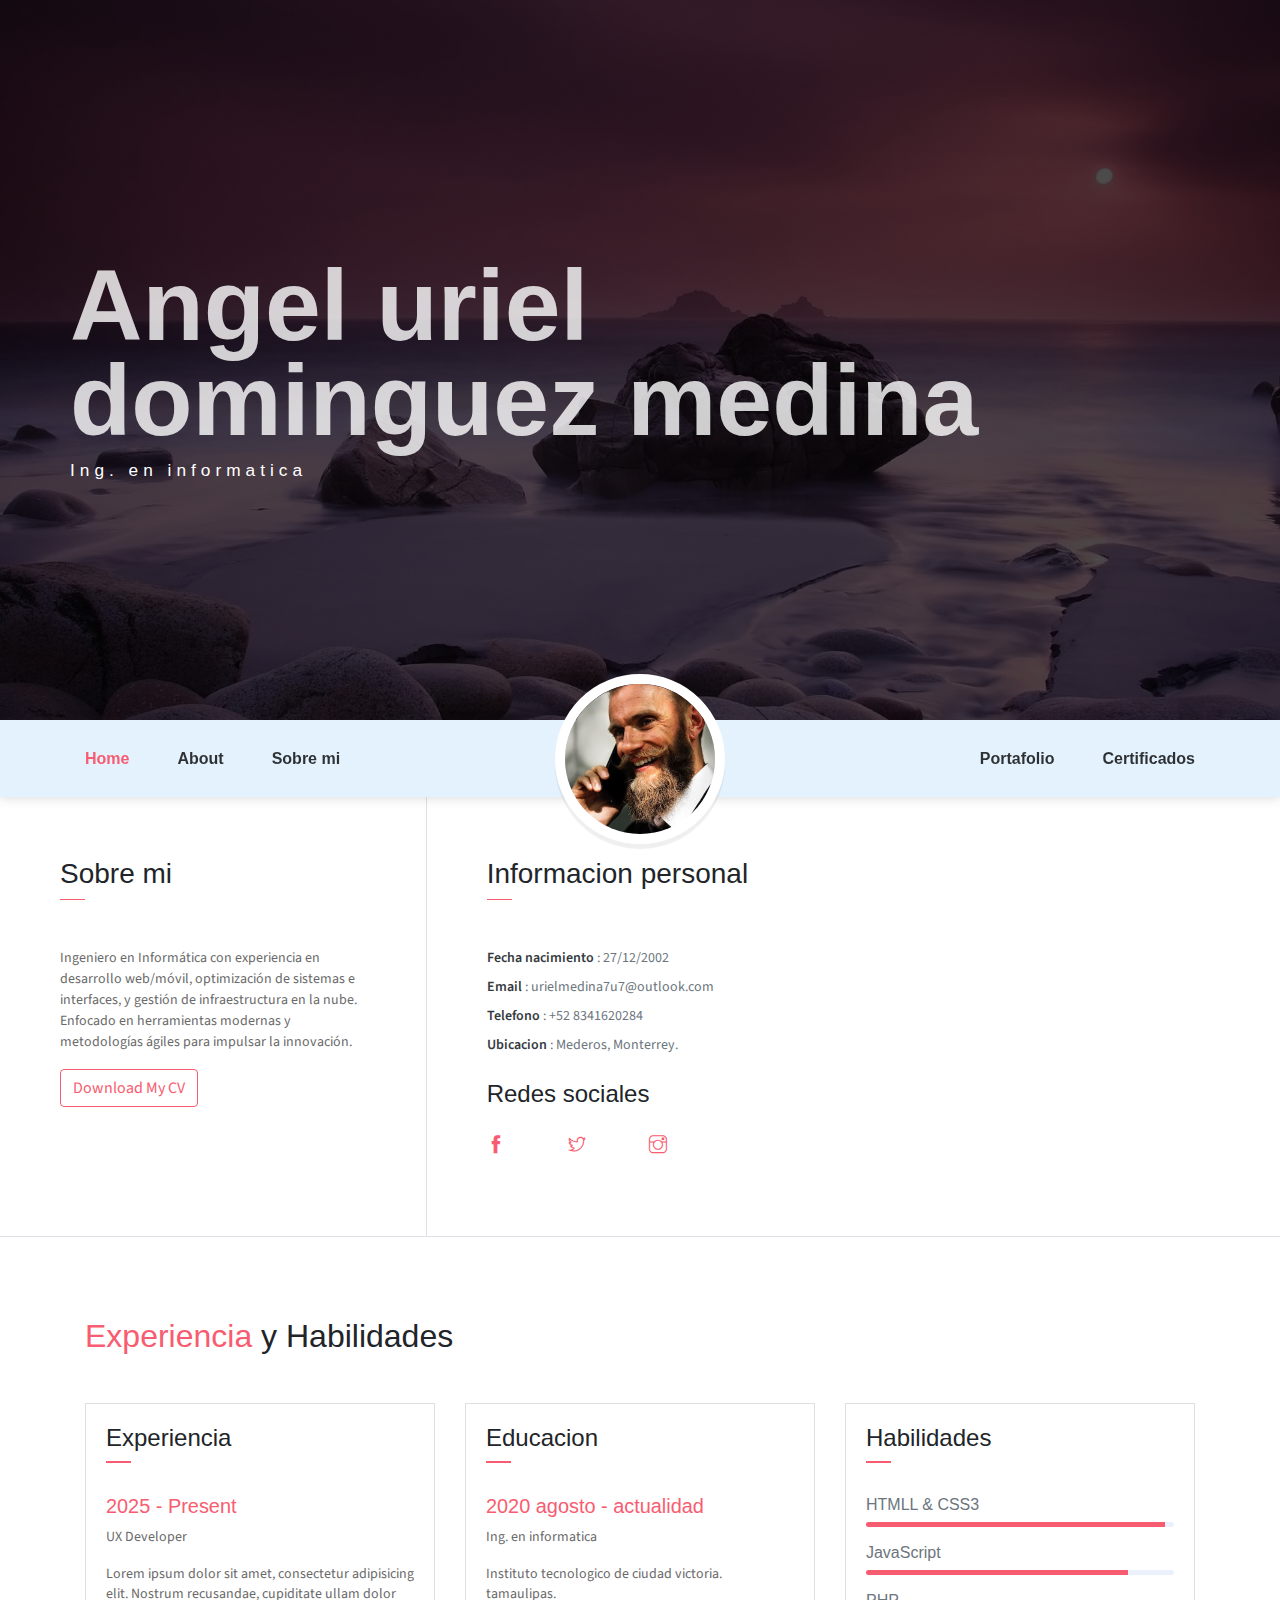
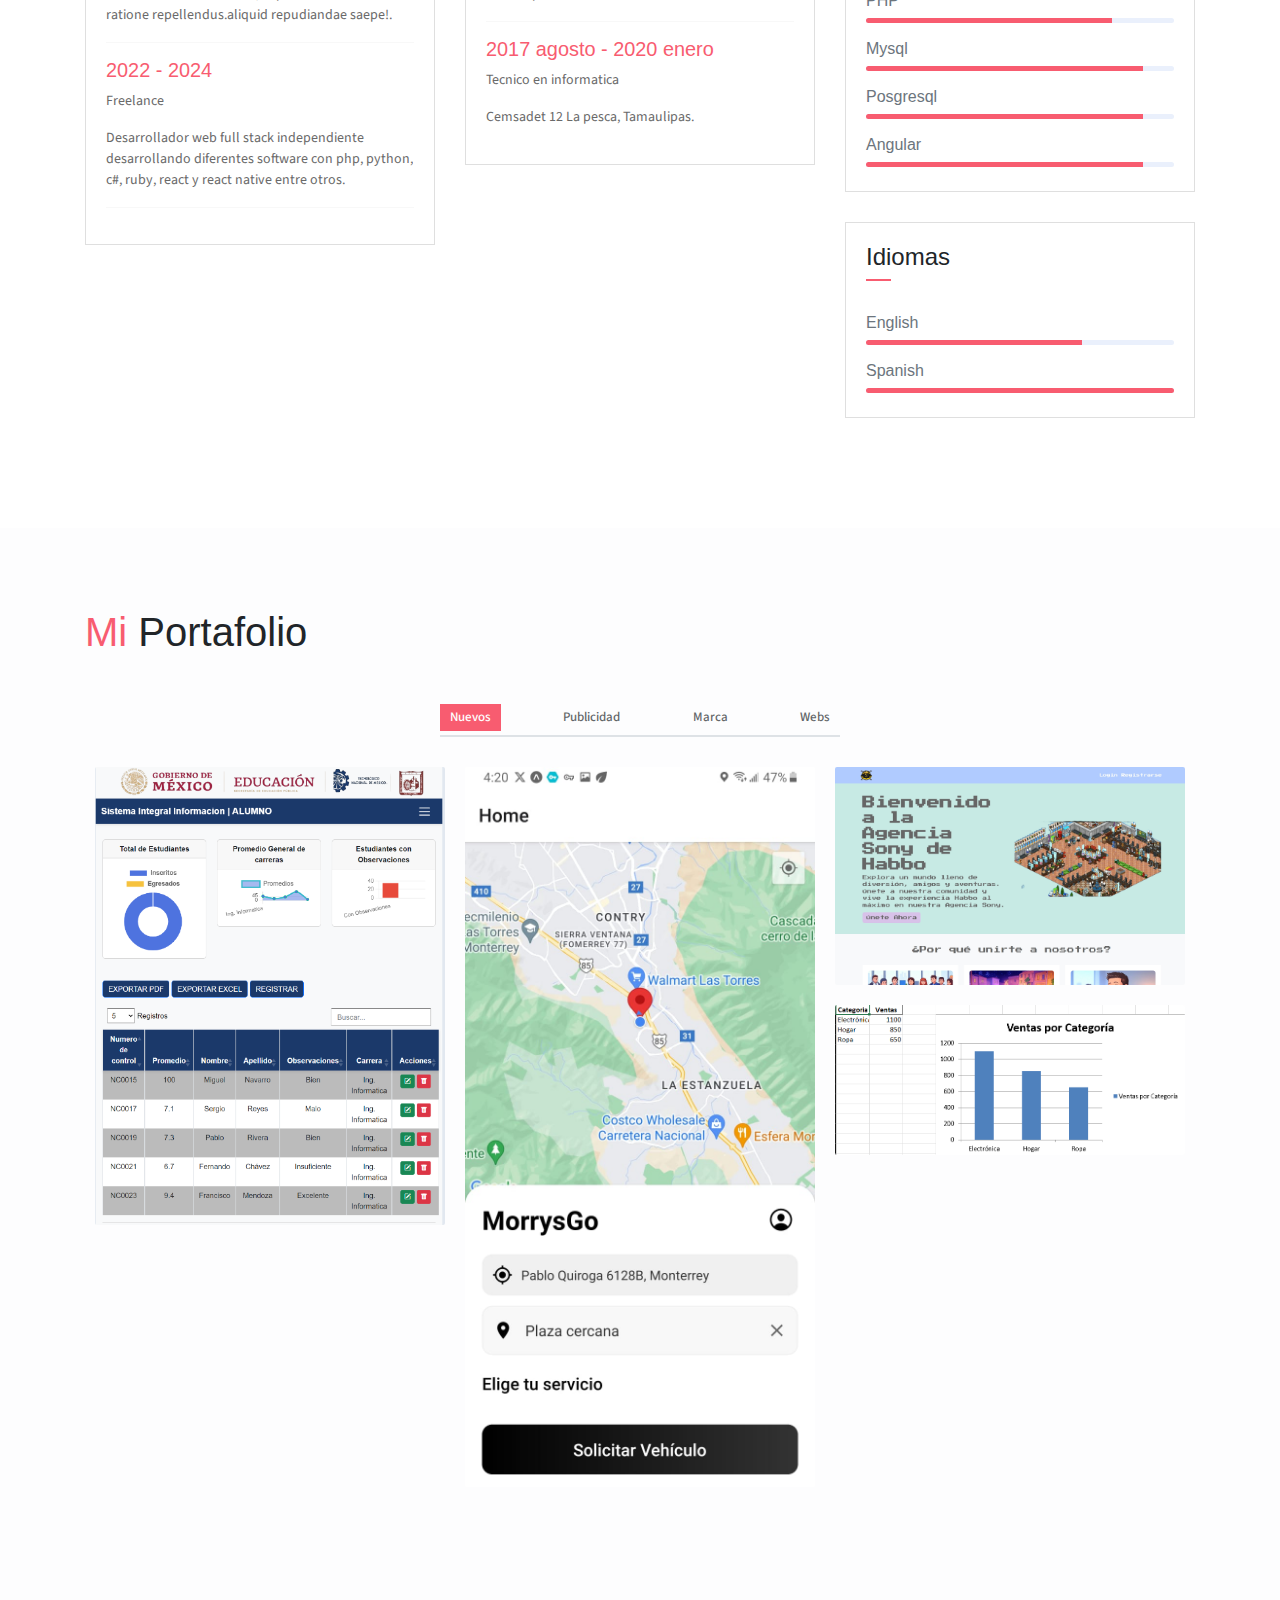
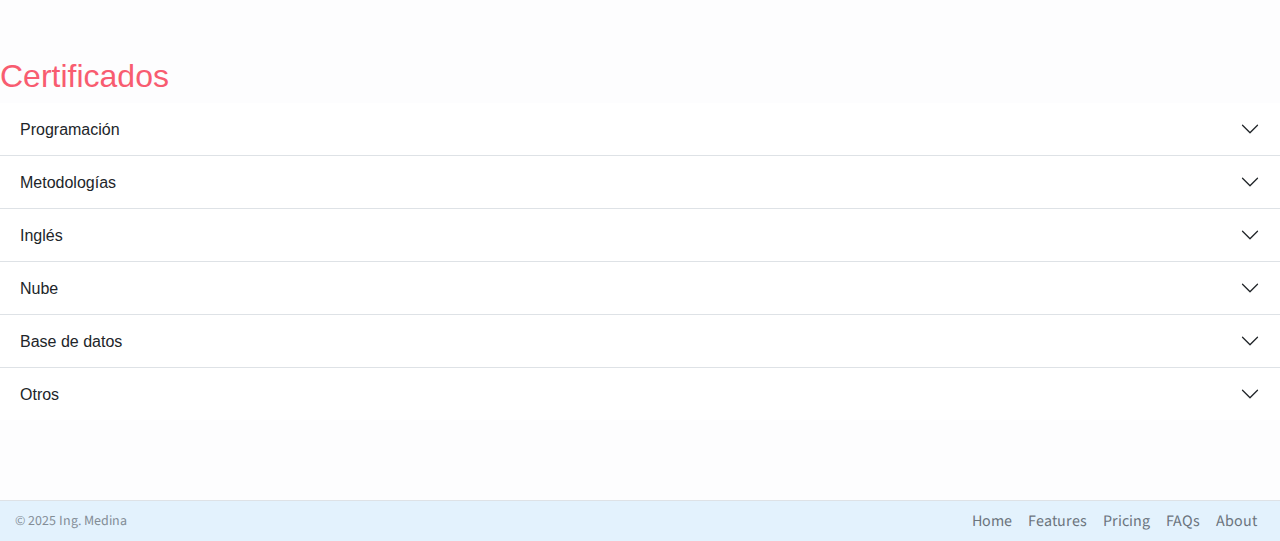
==== index.html @ fcaeb161 "Devmedina 4" ====
<!DOCTYPE html>
<html lang="en">

<head>
    <meta charset="utf-8">
    <meta name="viewport" content="width=device-width, initial-scale=1, shrink-to-fit=no">
    <meta name="description" content="Start your development with JohnDoe landing page.">
    <meta name="author" content="Devcrud">
    <title>Portafolio Ing. Medina</title>

    <!-- ICONO -->
    <link rel="shortcut icon" href="private/assets/img/image (13).jpg" type="image/x-icon">

    <!-- font icons -->
    <link rel="stylesheet" href="assets/vendors/themify-icons/css/themify-icons.css">

    <!-- Bootstrap + JohnDoe main styles -->
    <link href="bootstrap.min.css" rel="stylesheet">
    <link rel="stylesheet" href="assets/css/johndoe.css">

</head>


<body data-spy="scroll" data-target=".navbar" data-offset="40" id="home">

    <!-- HEADER -->

    <header class="header">
        <div class="container">
            <div class="header-content">
                <h1 class="header-title">Angel uriel</h1>
                <h1 class="header-title">dominguez medina</h1>
                <h6 class="header-mono">Ing. en informatica</h6>
            </div>
        </div>
    </header>

    <!-- END HEADER -->

    <!-- MENU / NAVBAR -->

    <nav class="navbar sticky-top navbar-expand-lg navbar-light" data-spy="affix" style="background-color: #e3f2fd;"
        data-offset-top="510">
        <div class="container">
            <button class="navbar-toggler ml-auto" type="button" data-toggle="collapse"
                data-target="#navbarSupportedContent" aria-controls="navbarSupportedContent" aria-expanded="false"
                aria-label="Toggle navigation">
                <span class="navbar-toggler-icon"></span>
            </button>
            <div class="collapse mt-sm-20 navbar-collapse" id="navbarSupportedContent">
                <ul class="navbar-nav mr-auto">
                    <li class="nav-item">
                        <a href="#home" class="nav-link">Home</a>
                    </li>
                    <li class="nav-item">
                        <a href="#about" class="nav-link">About</a>
                    </li>
                    <li class="nav-item">
                        <a href="#resume" class="nav-link">Sobre mi</a>
                    </li>
                </ul>
                <ul class="navbar-nav brand">
                    <img src="assets/imgs/avatar.jpg" alt="" class="brand-img">
                    <li class="brand-txt">
                        <h5 class="brand-title">Angel uriel dominguez medina</h5>
                        <div class="brand-subtitle">Ing. en informatica</div>
                    </li>
                </ul>
                <ul class="navbar-nav ml-auto">
                    <li class="nav-item">
                        <a href="#portfolio" class="nav-link">Portafolio</a>
                    </li>
                    <li class="nav-item">
                        <a href="#Certificados" class="nav-link">Certificados</a>
                    </li>
                </ul>
            </div>
        </div>
    </nav>

    <!-- END NAVBAR -->

    <!-- SOBRE MI -->

    <div class="container-fluid">
        <div id="about" class="row about-section">
            <div class="col-lg-4 about-card">
                <h3 class="font-we</div>ight-light">Sobre mi</h3>
                <span class="line mb-5"></span>
                <p class="mt-20">Ingeniero en Informática con experiencia en desarrollo web/móvil, optimización de
                    sistemas e interfaces, y gestión de infraestructura en la nube. Enfocado en herramientas modernas y
                    metodologías ágiles para impulsar la innovación.</p>
                <button class="btn btn-outline-danger"><i class="icon-down-circled2 "></i>Download My CV</button>
            </div>
            <div class="col-lg-4 about-card">
                    <h3>Informacion personal</h3>
                <span class="line mb-5"></span>
                <ul class="mt40 info list-unstyled">
                    <li><span>Fecha nacimiento </span> : 27/12/2002</li>
                    <li><span>Email</span> : urielmedina7u7@outlook.com</li>
                    <li><span>Telefono</span> : +52 8341620284</li>
                    <li><span>Ubicacion</span> : Mederos, Monterrey.</li>
                </ul>
                <h4> Redes sociales</h4>
                <ul class="social-icons pt-3">
                    <li class="social-item"><a class="social-link" href="#"><i class="ti-facebook"
                                aria-hidden="true"></i></a></li>
                    <li class="social-item"><a class="social-link" href="#"><i class="ti-twitter"
                                aria-hidden="true"></i></a></li>
                    <li class="social-item"><a class="social-link" href="#"><i class="ti-instagram"
                                aria-hidden="true"></i></a></li>
                </ul>
            </div>
        </div>
    </div>
    <!-- END SOBRE MI -->

    <!-- RESUMEN SECTION -->
    <section class="section" id="resume">
        <div class="container">
            <h2 class="mb-5"><span class="text-danger">Experiencia</span> y Habilidades</h2>
            <div class="row">
                <div class="col-md-6 col-lg-4">
                    <div class="card">
                        <div class="card-header">
                            <div class="mt-2">
                                <h4>Experiencia</h4>
                                <span class="line"></span>
                            </div>
                        </div>
                        <div class="card-body">
                            <h6 class="title text-danger">2025 - Present</h6>
                            <P>UX Developer</P>
                            <P class="subtitle">Lorem ipsum dolor sit amet, consectetur adipisicing elit. Nostrum
                                recusandae, cupiditate ullam dolor ratione repellendus.aliquid repudiandae saepe!.</P>
                            <hr>
                            <h6 class="title text-danger">2022 - 2024</h6>
                            <P>Freelance</P>
                            <P class="subtitle">Desarrollador web full stack independiente desarrollando diferentes
                                software con php, python, c#, ruby, react y react native entre otros.</P>
                            <hr>
                        </div>
                    </div>
                </div>
                <div class="col-md-6 col-lg-4">
                    <div class="card">
                        <div class="card-header">
                            <div class="mt-2">
                                <h4>Educacion</h4>
                                <span class="line"></span>
                            </div>
                        </div>
                        <div class="card-body">
                            <h6 class="title text-danger">2020 agosto - actualidad </h6>
                            <P>Ing. en informatica</P>
                            <P class="subtitle">Instituto tecnologico de ciudad victoria. tamaulipas.</P>
                            <hr>
                            <h6 class="title text-danger">2017 agosto - 2020 enero</h6>
                            <P>Tecnico en informatica</P>
                            <P class="subtitle">Cemsadet 12 La pesca, Tamaulipas.</P>
                        </div>
                    </div>
                </div>
                <div class="col-lg-4">
                    <div class="card">
                        <div class="card-header">
                            <div class="pull-left">
                                <h4 class="mt-2">Habilidades</h4>
                                <span class="line"></span>
                            </div>
                        </div>
                        <div class="card-body pb-2">
                            <h6>HTMLL &amp; CSS3</h6>
                            <div class="progress mb-3">
                                <div class="progress-bar bg-danger" role="progressbar" style="width: 97%"
                                    aria-valuenow="25" aria-valuemin="0" aria-valuemax="100"></div>
                            </div>
                            <h6>JavaScript</h6>
                            <div class="progress mb-3">
                                <div class="progress-bar bg-danger" role="progressbar" style="width: 85%"
                                    aria-valuenow="25" aria-valuemin="0" aria-valuemax="100"></div>
                            </div>
                            <h6>PHP</h6>
                            <div class="progress mb-3">
                                <div class="progress-bar bg-danger" role="progressbar" style="width: 80%"
                                    aria-valuenow="50" aria-valuemin="0" aria-valuemax="100"></div>
                            </div>
                            <h6>Mysql</h6>
                            <div class="progress mb-3">
                                <div class="progress-bar bg-danger" role="progressbar" style="width: 90%"
                                    aria-valuenow="75" aria-valuemin="0" aria-valuemax="100"></div>
                            </div>
                            <h6>Posgresql</h6>
                            <div class="progress mb-3">
                                <div class="progress-bar bg-danger" role="progressbar" style="width: 90%"
                                    aria-valuenow="75" aria-valuemin="0" aria-valuemax="100"></div>
                            </div>
                            <h6>Angular</h6>
                            <div class="progress mb-3">
                                <div class="progress-bar bg-danger" role="progressbar" style="width: 90%"
                                    aria-valuenow="75" aria-valuemin="0" aria-valuemax="100"></div>
                            </div>
                        </div>
                    </div>
                    <div class="card">
                        <div class="card-header">
                            <div class="pull-left">
                                <h4 class="mt-2">Idiomas</h4>
                                <span class="line"></span>
                            </div>
                        </div>
                        <div class="card-body pb-2">
                            <h6>English</h6>
                            <div class="progress mb-3">
                                <div class="progress-bar bg-danger" role="progressbar" style="width: 70%"
                                    aria-valuenow="25" aria-valuemin="0" aria-valuemax="100"></div>
                            </div>
                            <h6>Spanish</h6>
                            <div class="progress mb-3">
                                <div class="progress-bar bg-danger" role="progressbar" style="width: 100%"
                                    aria-valuenow="50" aria-valuemin="0" aria-valuemax="100"></div>
                            </div>
                        </div>
                    </div>
                </div>
            </div>
        </div>
    </section>

    <!-- END RESUMEN SECTION -->

    <!-- SECTION PORTAFOLIO -->
    <section class="section bg-custom-gray" id="portfolio">
        <div class="container">
            <h1 class="mb-5"><span class="text-danger">Mi</span> Portafolio</h1>
            <div class="portfolio">
                <div class="filters">
                    <a href="#" data-filter=".new" class="active">
                        Nuevos
                    </a>
                    <a href="#" data-filter=".advertising">
                        Publicidad
                    </a>
                    <a href="#" data-filter=".branding">
                        Marca
                    </a>
                    <a href="#" data-filter=".web">
                        Webs
                    </a>
                </div>

                <!-- SOLO WEBS -->

                <div class="portfolio-container">
                    <div class="col-md-6 col-lg-4 web new">
                        <div class="portfolio-item">
                            <img src="private/assets/img/proyectos-img/proyecto1/SII3.png" class="img-fluid">
                            <div class="content-holder">
                                <a class="img-popup" href="assets/imgs/web-1.jpg"></a>
                                <div class="text-holder">
                                    <h6 class="title">SII (Sistema Integral de Informacion)</h6>
                                    <p class="subtitle">Desarrollado con PHP 5.3.3, Sybase, Chart.js, Bootstrap y
                                        Just-Validate.js.</p>
                                </div>
                            </div>
                        </div>
                    </div>
                    <div class="col-md-6 col-lg-4 web new">
                        <div class="portfolio-item">
                            <img src="private/assets/img/proyectos-img/proyecto4/morris.jpg" class="img-fluid">
                            <div class="content-holder">
                                <a class="img-popup" href="assets/imgs/web-2.jpg"></a>
                                <div class="text-holder">
                                    <h6 class="title">Morrys GO</h6>
                                    <p class="subtitle">Plataforma móvil para iOS y Android, similar a las plataformas
                                        de pedir taxis como Didi o Uber, desarrollada con React Native y Fire base.</p>
                                </div>
                            </div>
                        </div>
                    </div>
 
                    <div class="col-md-6 col-lg-4 web new">
                        <div class="portfolio-item">
                            <img src="private/assets/img/proyectos-img/proyecto3/SII2.jpeg" class="img-fluid">
                            <div class="content-holder">
                                <a class="img-popup" href="assets/imgs/web-4.jpg"></a>
                                <div class="text-holder">
                                    <h6 class="title">WEB</h6>
                                    <p class="subtitle">Expedita corporis doloremque velit in totam!</p>
                                </div>
                            </div>
                        </div>
                    </div>

                    <div class="col-md-6 col-lg-4 web new">
                        <div class="portfolio-item">
                            <img src="private/assets/img/proyectos-img/proyecto2/sii.png" class="img-fluid">
                            <div class="content-holder">
                                <a class="img-popup" href="assets/imgs/web-3.jpg"></a>
                                <div class="text-holder">
                                    <h6 class="title">Excel con python</h6>
                                    <p class="subtitle">Este proyecto utiliza <strong>Python</strong> para automatizar
                                        la generación de reportes en <strong>Excel</strong>. Se emplean
                                        <strong>pandas</strong>, <strong>openpyxl</strong> y <strong>xlsxwriter</strong>
                                        para manipular datos y agregar gráficos dinámicos.
                                    </p>
                                </div>
                            </div>
                        </div>
                    </div>

                    <!-- SOLO ADVERTISING -->

                    <div class="col-md-6 col-lg-4 advertising">
                        <div class="portfolio-item">
                            <img src="assets/imgs/advertising-2.jpg" class="img-fluid">
                            <div class="content-holder">
                                <a class="img-popup" href="assets/imgs/advertising-2.jpg"></a>
                                <div class="text-holder">
                                    <h6 class="title">ADVERSTISING</h6>
                                    <p class="subtitle">Expedita corporis doloremque velit in totam!</p>
                                </div>
                            </div>
                        </div>
                    </div>

                    <div class="col-md-6 col-lg-4 advertising">
                        <div class="portfolio-item">
                            <img src="assets/imgs/advertising-1.jpg" class="img-fluid">
                            <div class="content-holder">
                                <a class="img-popup" href="assets/imgs/advertising-1.jpg"></a>
                                <div class="text-holder">
                                    <h6 class="title">ADVERSITING</h6>
                                    <p class="subtitle">Expedita corporis doloremque velit in totam!</p>
                                </div>
                            </div>
                        </div>
                    </div>

                    <div class="col-md-6 col-lg-4 advertising">
                        <div class="portfolio-item">
                            <img src="assets/imgs/advertising-3.jpg" class="img-fluid">
                            <div class="content-holder">
                                <a class="img-popup" href="assets/imgs/advertising-3.jpg"></a>
                                <div class="text-holder">
                                    <h6 class="title">ADVERSITING</h6>
                                    <p class="subtitle">Expedita corporis doloremque velit in totam!</p>
                                </div>
                            </div>
                        </div>
                    </div>
                    <div class="col-md-6 col-lg-4 advertising">
                        <div class="portfolio-item">
                            <img src="assets/imgs/advertising-4.jpg" class="img-fluid">
                            <div class="content-holder">
                                <a class="img-popup" href="assets/imgs/advertising-4.jpg"></a>
                                <div class="text-holder">
                                    <h6 class="title">ADVERTISING</h6>
                                    <p class="subtitle">Expedita corporis doloremque velit in totam!</p>
                                </div>
                            </div>
                        </div>
                    </div>

                    <!-- BRADING -->

                    <div class="col-md-6 col-lg-4 branding">
                        <div class="portfolio-item">
                            <img src="assets/imgs/branding-1.jpg" class="img-fluid">
                            <div class="content-holder">
                                <a class="img-popup" href="assets/imgs/branding-1.jpg"></a>
                                <div class="text-holder">
                                    <h6 class="title">BRANDING</h6>
                                    <p class="subtitle">Expedita corporis doloremque velit in totam!</p>
                                </div>
                            </div>
                        </div>
                    </div>
                    <div class="col-md-6 col-lg-4 branding">
                        <div class="portfolio-item">
                            <img src="assets/imgs/branding-2.jpg" class="img-fluid"
                                alt="Download free bootstrap 4 admin dashboard, free boootstrap 4 templates">
                            <div class="content-holder">
                                <a class="img-popup" href="assets/imgs/branding-2.jpg"></a>
                                <div class="text-holder">
                                    <h6 class="title">BRANDING</h6>
                                    <p class="subtitle">Expedita corporis doloremque velit in totam!</p>
                                </div>
                            </div>
                        </div>
                    </div>
                    <div class="col-md-6 col-lg-4 branding">
                        <div class="portfolio-item">
                            <img src="assets/imgs/branding-3.jpg" class="img-fluid">
                            <div class="content-holder">
                                <a class="img-popup" href="assets/imgs/branding-3.jpg"></a>
                                <div class="text-holder">
                                    <h6 class="title">BRANDING</h6>
                                    <p class="subtitle">Expedita corporis doloremque velit in totam!</p>
                                </div>
                            </div>
                        </div>
                    </div>
                    <div class="col-md-6 col-lg-4 branding">
                        <div class="portfolio-item">
                            <img src="assets/imgs/branding-4.jpg" class="img-fluid">
                            <div class="content-holder">
                                <a class="img-popup" href="assets/imgs/branding-4.jpg"></a>
                                <div class="text-holder">
                                    <h6 class="title">BRANDING</h6>
                                    <p class="subtitle">Expedita corporis doloremque velit in totam!</p>
                                </div>
                            </div>
                        </div>
                    </div>
                    <div class="col-md-6 col-lg-4 branding">
                        <div class="portfolio-item">
                            <img src="assets/imgs/branding-5.jpg" class="img-fluid">
                            <div class="content-holder">
                                <a class="img-popup" href="assets/imgs/branding-5.jpg"></a>
                                <div class="text-holder">
                                    <h6 class="title">BRANDING</h6>
                                    <p class="subtitle">Expedita corporis doloremque velit in totam!</p>
                                </div>
                            </div>
                        </div>
                    </div>
                </div>
            </div>
        </div>
    </section>

    <!-- END SECTION PORTAFOLIO -->

    <!-- MIS CERTIFICADOS -->

    <section id="Certificados" class="section bg-custom-gray">
        <h2 class="text-primary section-header">Certificados</h2>
        <div class="accordion accordion-flush" id="certificatesAccordion">
            <div class="accordion-item">
                <h2 class="accordion-header" id="programmingHeader">
                    <button class="accordion-button collapsed" type="button" data-bs-toggle="collapse"
                        data-bs-target="#programmingCollapse" aria-expanded="false" aria-controls="programmingCollapse">
                        Programación
                    </button>
                </h2>
                <div id="programmingCollapse" class="accordion-collapse collapse" aria-labelledby="programmingHeader"
                    data-bs-parent="#certificatesAccordion">
                    <div class="accordion-body">
                        <ul class="list-group">
                            <li class="list-group-item">Google IT Automation with Python – Coursera (Noviembre 2024
                                – Diciembre
                                2024)</li>
                            <li class="list-group-item">Google IT Support (Agoto 2024 – Diciembre 2024)</li>
                            <li class="list-group-item">Desarrollador de JavaScript (Node.js y React) – Capacítate
                                para el Empleo (Nov 2024)<a
                                    href="private/assets/img/certificados-duc/Desarrollador de JavaScript (Node.js).pdf"
                                    class="btn btn-link ms-2" download>
                                    Descargar
                                </a></li>
                            <li class="list-group-item">Desarrollador PHP (Orientado a Objetos) – Capacítate para el
                                Empleo (Noviembre 2024)</li>
                            <li class="list-group-item">Programador en C# – Capacítate para el Empleo (Noviembre
                                2024)
                            </li>
                            <li class="list-group-item">Diplomado de Sitios Web – Capacítate
                                para el Empleo (Noviembre 2024)<a
                                    href="private/assets/img/certificados-duc/Técnico en integridad web.pdf"
                                    class="btn btn-link ms-2" download>
                                    Descargar
                                </a></li>
                            <li class="list-group-item">Introduction to Git and GitHub – Coursera (Noviembre 2024)<a
                                    href="private/assets/img/certificados-duc/Introduction to Git and GitHub.pdf"
                                    class="btn btn-link ms-2" download>
                                    Descargar
                                </a></li>
                            <li class="list-group-item">Design thinking para app– soy lider.net (abril 2024)<a
                                    href="private/assets/img/certificados-duc/design thinking para app.pdf"
                                    class="btn btn-link ms-2" download>
                                    Descargar
                                </a></li>
                            <li class="list-group-item">Crash Course on Python – Coursera (Abril 2024 – Mayo 2024)<a
                                    href="private/assets/img/certificados-duc/Crash Course on Python.pdf"
                                    class="btn btn-link ms-2" download>
                                    Descargar
                                </a></li>
                            <li class="list-group-item">Diplomado: Ciencia de Datos – TECNM (Octubre 2023 – Febrero
                                2024)
                                <a href="private/assets/img/certificados-duc/Ciencia de datos.pdf"
                                    class="btn btn-link ms-2" download>
                                    Descargar
                                </a>
                            </li>
                            <li class="list-group-item">Foundations of User Experience (UX) Design – Coursera
                                (Noviembre
                                2024) <a
                                    href="private/assets/img/certificados-duc/Fundations of user experience (UX) Design.pdf"
                                    class="btn btn-link ms-2" download>
                                    Descargar
                                </a>
                            </li>
                            <li class="list-group-item">Build Dynamic User Interfaces (UI) for Websites – Coursera
                                (Noviembre 2024)
                                <a href="private/assets/img/certificados-duc/Build Dynamic User Interfaces (UI) for Websites.pdf"
                                    class="btn btn-link ms-2" download>
                                    Descargar
                                </a>
                            </li>
                            <li class="list-group-item">Tester – Capacitate para trabajo
                                (Noviembre 2023)
                                <a href="private/assets/img/certificados-duc/Tester.pdf" class="btn btn-link ms-2"
                                    download>
                                    Descargar
                                </a>
                            </li>
                        </ul>
                    </div>
                </div>
            </div>
            <!-- Acordeón de Metodología -->
            <div class="accordion-item">
                <h2 class="accordion-header" id="methodologyHeader">
                    <button class="accordion-button collapsed" type="button" data-bs-toggle="collapse"
                        data-bs-target="#methodologyCollapse" aria-expanded="false" aria-controls="methodologyCollapse">
                        Metodologías
                    </button>
                </h2>
                <div id="methodologyCollapse" class="accordion-collapse collapse" aria-labelledby="methodologyHeader"
                    data-bs-parent="#certificatesAccordion">
                    <div class="accordion-body">
                        <ul class="list-group">
                            <li class="list-group-item">La Semilla Ágil: Contexto de Scrum – Academia Ágil (Abril
                                2024)
                                <a href="private/assets/img/certificados-duc/La semilla agil contexto de scrum.pdf"
                                    class="btn btn-link ms-2" download>
                                    Descargar
                                </a>
                            </li>
                            <li class="list-group-item">Scrum Fundamentals – SCRUMstudy (Abril 2024)
                                <a href="private/assets/img/certificados-duc/Scrum Fundamentls.pdf"
                                    class="btn btn-link ms-2" download>
                                    Descargar
                                </a>
                            </li>
                            <li class="list-group-item">Introducción a Six Sigma – Coursera (Abril 2024)</li>
                        </ul>
                    </div>
                </div>
            </div>
            <!-- Acordeón de Inglés -->
            <div class="accordion-item">
                <h2 class="accordion-header" id="englishHeader">
                    <button class="accordion-button collapsed" type="button" data-bs-toggle="collapse"
                        data-bs-target="#englishCollapse" aria-expanded="false" aria-controls="englishCollapse">
                        Inglés
                    </button>
                </h2>
                <div id="englishCollapse" class="accordion-collapse collapse" aria-labelledby="englishHeader"
                    data-bs-parent="#certificatesAccordion">
                    <div class="accordion-body">
                        <ul class="list-group">
                            <li class="list-group-item">English for Career Development (Agosto 2024 – Diciembre
                                2024)

                            </li>
                        </ul>
                    </div>
                </div>
            </div>
            <!-- Acordeón de Nube -->
            <div class="accordion-item">
                <h2 class="accordion-header" id="cloudHeader">
                    <button class="accordion-button collapsed" type="button" data-bs-toggle="collapse"
                        data-bs-target="#cloudCollapse" aria-expanded="false" aria-controls="cloudCollapse">
                        Nube
                    </button>
                </h2>
                <div id="cloudCollapse" class="accordion-collapse collapse" aria-labelledby="cloudHeader"
                    data-bs-parent="#certificatesAccordion">
                    <div class="accordion-body">
                        <ul class="list-group">
                            <li class="list-group-item">
                                Oracle Cloud Data Management (Abril 2024)
                                <a href="private/assets/img/certificados-duc/Oracle Cloud Data Management.pdf"
                                    class="btn btn-link ms-2" download>
                                    Descargar
                                </a>
                            </li>
                            <li class="list-group-item">Oracle Cloud Infrastructure (Abril 2024)
                                <a href="private/assets/img/certificados-duc/Oracle Cloud Infrastructure.pdf"
                                    class="btn btn-link ms-2" download>
                                    Descargar
                                </a>
                            </li>
                            <li class="list-group-item">La nube AWS (Diciembre 2023)
                                <a href="private/assets/img/certificados-duc/LA NUBE ASW.pdf" class="btn btn-link ms-2"
                                    download>
                                    Descargar
                                </a>
                            </li>
                            <li class="list-group-item">Fundametos en computo en la nube - Capacitate para trabajo
                                (Diciembre 2023)
                                <a href="private/assets/img/certificados-duc/Fundamentos del cómputo en la nube.pdf"
                                    class="btn btn-link ms-2" download>
                                    Descargar
                                </a>
                            </li>
                        </ul>
                    </div>
                </div>
            </div>
            <!-- Acordeón de base de datos -->
            <div class="accordion-item">
                <h2 class="accordion-header" id="bdHeader">
                    <button class="accordion-button collapsed" type="button" data-bs-toggle="collapse"
                        data-bs-target="#bdCollapse" aria-expanded="false" aria-controls="bdCollapse">
                        Base de datos
                    </button>
                </h2>
                <div id="bdCollapse" class="accordion-collapse collapse" aria-labelledby="bdHeader"
                    data-bs-parent="#certificatesAccordion">
                    <div class="accordion-body">
                        <ul class="list-group">
                            <li class="list-group-item">Curador de datos (Octubre 2023)<a
                                    href="private/assets/img/certificados-duc/curador de datos.pdf"
                                    class="btn btn-link ms-2" download>
                                    Descargar
                                </a>
                            </li>
                            <li class="list-group-item">Database Foundations (Marzo 2023)<a
                                    href="private/assets/img/certificados-duc/Base de datos.pdf"
                                    class="btn btn-link ms-2" download>
                                    Descargar
                                </a>
                            </li>

                        </ul>
                    </div>
                </div>
            </div>
            <!-- Acordeón de otros -->
            <div class="accordion-item">
                <h2 class="accordion-header" id="otrosHeader">
                    <button class="accordion-button collapsed" type="button" data-bs-toggle="collapse"
                        data-bs-target="#otrosCollapse" aria-expanded="false" aria-controls="otrosCollapse">
                        Otros
                    </button>
                </h2>
                <div id="otrosCollapse" class="accordion-collapse collapse" aria-labelledby="otrosHeader"
                    data-bs-parent="#certificatesAccordion">
                    <div class="accordion-body">
                        <ul class="list-group">
                            <li class="list-group-item">Excel basico a Avanzado - Santander Academy (Octubre 2024)<a
                                    href="private/assets/img/certificados-duc/Excel intermedio.pdf"
                                    class="btn btn-link ms-2" download>
                                    Descargar
                                </a>
                            </li>
                        </ul>
                    </div>
                </div>
            </div>
        </div>
    </section>
    <!-- CERTIFICADOS END -->

    <!-- FOOTER  -->

    <footer class="d-flex flex-wrap justify-content-between align-items-center border-top"
        style="background-color: #e3f2fd;">
        <p class="col-md-4 mb-0 text-muted">© 2025 Ing. Medina</p>

        <ul class="nav col-md-4 justify-content-end">
            <li class="nav-item"><a href="#" class="nav-link px-2 text-muted">Home</a></li>
            <li class="nav-item"><a href="#" class="nav-link px-2 text-muted">Features</a></li>
            <li class="nav-item"><a href="#" class="nav-link px-2 text-muted">Pricing</a></li>
            <li class="nav-item"><a href="#" class="nav-link px-2 text-muted">FAQs</a></li>
            <li class="nav-item"><a href="#" class="nav-link px-2 text-muted">About</a></li>
        </ul>
    </footer>

    <!-- END FOOTER -->

    <!-- core  -->
    <script src="assets/vendors/jquery/jquery-3.4.1.js"></script>
    <script src="assets/vendors/bootstrap/bootstrap.bundle.js"></script>

    <!-- bootstrap 3 affix -->
    <script src="assets/vendors/bootstrap/bootstrap.affix.js"></script>

    <!-- Isotope  -->
    <script src="assets/vendors/isotope/isotope.pkgd.js"></script>

    <!-- JohnDoe js -->
    <script src="assets/js/johndoe.js"></script>
    <script src="bootstrap.bundle.min.js"></script>

</body>

</html>
---- assets/vendors/themify-icons/css/themify-icons.css ----
@font-face {
	font-family: 'themify';
	src:url("../fonts/themify.eot?-fvbane");
	src:url("../fonts/themify.eot?#iefix-fvbane") format("embedded-opentype"),
		url("../fonts/themify.woff?-fvbane") format("woff"),
		url("../fonts/themify.ttf?-fvbane") format("truetype"),
		url("../fonts/themify.svg?-fvbane#themify") format("svg");
	font-weight: normal;
	font-style: normal;
}

[class^="ti-"], [class*=" ti-"] {
	font-family: 'themify';
	speak: none;
	font-style: normal;
	font-weight: normal;
	font-variant: normal;
	text-transform: none;
	line-height: 1;

	/* Better Font Rendering =========== */
	-webkit-font-smoothing: antialiased;
	-moz-osx-font-smoothing: grayscale;
}

.ti-wand:before {
	content: "\e600";
}
.ti-volume:before {
	content: "\e601";
}
.ti-user:before {
	content: "\e602";
}
.ti-unlock:before {
	content: "\e603";
}
.ti-unlink:before {
	content: "\e604";
}
.ti-trash:before {
	content: "\e605";
}
.ti-thought:before {
	content: "\e606";
}
.ti-target:before {
	content: "\e607";
}
.ti-tag:before {
	content: "\e608";
}
.ti-tablet:before {
	content: "\e609";
}
.ti-star:before {
	content: "\e60a";
}
.ti-spray:before {
	content: "\e60b";
}
.ti-signal:before {
	content: "\e60c";
}
.ti-shopping-cart:before {
	content: "\e60d";
}
.ti-shopping-cart-full:before {
	content: "\e60e";
}
.ti-settings:before {
	content: "\e60f";
}
.ti-search:before {
	content: "\e610";
}
.ti-zoom-in:before {
	content: "\e611";
}
.ti-zoom-out:before {
	content: "\e612";
}
.ti-cut:before {
	content: "\e613";
}
.ti-ruler:before {
	content: "\e614";
}
.ti-ruler-pencil:before {
	content: "\e615";
}
.ti-ruler-alt:before {
	content: "\e616";
}
.ti-bookmark:before {
	content: "\e617";
}
.ti-bookmark-alt:before {
	content: "\e618";
}
.ti-reload:before {
	content: "\e619";
}
.ti-plus:before {
	content: "\e61a";
}
.ti-pin:before {
	content: "\e61b";
}
.ti-pencil:before {
	content: "\e61c";
}
.ti-pencil-alt:before {
	content: "\e61d";
}
.ti-paint-roller:before {
	content: "\e61e";
}
.ti-paint-bucket:before {
	content: "\e61f";
}
.ti-na:before {
	content: "\e620";
}
.ti-mobile:before {
	content: "\e621";
}
.ti-minus:before {
	content: "\e622";
}
.ti-medall:before {
	content: "\e623";
}
.ti-medall-alt:before {
	content: "\e624";
}
.ti-marker:before {
	content: "\e625";
}
.ti-marker-alt:before {
	content: "\e626";
}
.ti-arrow-up:before {
	content: "\e627";
}
.ti-arrow-right:before {
	content: "\e628";
}
.ti-arrow-left:before {
	content: "\e629";
}
.ti-arrow-down:before {
	content: "\e62a";
}
.ti-lock:before {
	content: "\e62b";
}
.ti-location-arrow:before {
	content: "\e62c";
}
.ti-link:before {
	content: "\e62d";
}
.ti-layout:before {
	content: "\e62e";
}
.ti-layers:before {
	content: "\e62f";
}
.ti-layers-alt:before {
	content: "\e630";
}
.ti-key:before {
	content: "\e631";
}
.ti-import:before {
	content: "\e632";
}
.ti-image:before {
	content: "\e633";
}
.ti-heart:before {
	content: "\e634";
}
.ti-heart-broken:before {
	content: "\e635";
}
.ti-hand-stop:before {
	content: "\e636";
}
.ti-hand-open:before {
	content: "\e637";
}
.ti-hand-drag:before {
	content: "\e638";
}
.ti-folder:before {
	content: "\e639";
}
.ti-flag:before {
	content: "\e63a";
}
.ti-flag-alt:before {
	content: "\e63b";
}
.ti-flag-alt-2:before {
	content: "\e63c";
}
.ti-eye:before {
	content: "\e63d";
}
.ti-export:before {
	content: "\e63e";
}
.ti-exchange-vertical:before {
	content: "\e63f";
}
.ti-desktop:before {
	content: "\e640";
}
.ti-cup:before {
	content: "\e641";
}
.ti-crown:before {
	content: "\e642";
}
.ti-comments:before {
	content: "\e643";
}
.ti-comment:before {
	content: "\e644";
}
.ti-comment-alt:before {
	content: "\e645";
}
.ti-close:before {
	content: "\e646";
}
.ti-clip:before {
	content: "\e647";
}
.ti-angle-up:before {
	content: "\e648";
}
.ti-angle-right:before {
	content: "\e649";
}
.ti-angle-left:before {
	content: "\e64a";
}
.ti-angle-down:before {
	content: "\e64b";
}
.ti-check:before {
	content: "\e64c";
}
.ti-check-box:before {
	content: "\e64d";
}
.ti-camera:before {
	content: "\e64e";
}
.ti-announcement:before {
	content: "\e64f";
}
.ti-brush:before {
	content: "\e650";
}
.ti-briefcase:before {
	content: "\e651";
}
.ti-bolt:before {
	content: "\e652";
}
.ti-bolt-alt:before {
	content: "\e653";
}
.ti-blackboard:before {
	content: "\e654";
}
.ti-bag:before {
	content: "\e655";
}
.ti-move:before {
	content: "\e656";
}
.ti-arrows-vertical:before {
	content: "\e657";
}
.ti-arrows-horizontal:before {
	content: "\e658";
}
.ti-fullscreen:before {
	content: "\e659";
}
.ti-arrow-top-right:before {
	content: "\e65a";
}
.ti-arrow-top-left:before {
	content: "\e65b";
}
.ti-arrow-circle-up:before {
	content: "\e65c";
}
.ti-arrow-circle-right:before {
	content: "\e65d";
}
.ti-arrow-circle-left:before {
	content: "\e65e";
}
.ti-arrow-circle-down:before {
	content: "\e65f";
}
.ti-angle-double-up:before {
	content: "\e660";
}
.ti-angle-double-right:before {
	content: "\e661";
}
.ti-angle-double-left:before {
	content: "\e662";
}
.ti-angle-double-down:before {
	content: "\e663";
}
.ti-zip:before {
	content: "\e664";
}
.ti-world:before {
	content: "\e665";
}
.ti-wheelchair:before {
	content: "\e666";
}
.ti-view-list:before {
	content: "\e667";
}
.ti-view-list-alt:before {
	content: "\e668";
}
.ti-view-grid:before {
	content: "\e669";
}
.ti-uppercase:before {
	content: "\e66a";
}
.ti-upload:before {
	content: "\e66b";
}
.ti-underline:before {
	content: "\e66c";
}
.ti-truck:before {
	content: "\e66d";
}
.ti-timer:before {
	content: "\e66e";
}
.ti-ticket:before {
	content: "\e66f";
}
.ti-thumb-up:before {
	content: "\e670";
}
.ti-thumb-down:before {
	content: "\e671";
}
.ti-text:before {
	content: "\e672";
}
.ti-stats-up:before {
	content: "\e673";
}
.ti-stats-down:before {
	content: "\e674";
}
.ti-split-v:before {
	content: "\e675";
}
.ti-split-h:before {
	content: "\e676";
}
.ti-smallcap:before {
	content: "\e677";
}
.ti-shine:before {
	content: "\e678";
}
.ti-shift-right:before {
	content: "\e679";
}
.ti-shift-left:before {
	content: "\e67a";
}
.ti-shield:before {
	content: "\e67b";
}
.ti-notepad:before {
	content: "\e67c";
}
.ti-server:before {
	content: "\e67d";
}
.ti-quote-right:before {
	content: "\e67e";
}
.ti-quote-left:before {
	content: "\e67f";
}
.ti-pulse:before {
	content: "\e680";
}
.ti-printer:before {
	content: "\e681";
}
.ti-power-off:before {
	content: "\e682";
}
.ti-plug:before {
	content: "\e683";
}
.ti-pie-chart:before {
	content: "\e684";
}
.ti-paragraph:before {
	content: "\e685";
}
.ti-panel:before {
	content: "\e686";
}
.ti-package:before {
	content: "\e687";
}
.ti-music:before {
	content: "\e688";
}
.ti-music-alt:before {
	content: "\e689";
}
.ti-mouse:before {
	content: "\e68a";
}
.ti-mouse-alt:before {
	content: "\e68b";
}
.ti-money:before {
	content: "\e68c";
}
.ti-microphone:before {
	content: "\e68d";
}
.ti-menu:before {
	content: "\e68e";
}
.ti-menu-alt:before {
	content: "\e68f";
}
.ti-map:before {
	content: "\e690";
}
.ti-map-alt:before {
	content: "\e691";
}
.ti-loop:before {
	content: "\e692";
}
.ti-location-pin:before {
	content: "\e693";
}
.ti-list:before {
	content: "\e694";
}
.ti-light-bulb:before {
	content: "\e695";
}
.ti-Italic:before {
	content: "\e696";
}
.ti-info:before {
	content: "\e697";
}
.ti-infinite:before {
	content: "\e698";
}
.ti-id-badge:before {
	content: "\e699";
}
.ti-hummer:before {
	content: "\e69a";
}
.ti-home:before {
	content: "\e69b";
}
.ti-help:before {
	content: "\e69c";
}
.ti-headphone:before {
	content: "\e69d";
}
.ti-harddrives:before {
	content: "\e69e";
}
.ti-harddrive:before {
	content: "\e69f";
}
.ti-gift:before {
	content: "\e6a0";
}
.ti-game:before {
	content: "\e6a1";
}
.ti-filter:before {
	content: "\e6a2";
}
.ti-files:before {
	content: "\e6a3";
}
.ti-file:before {
	content: "\e6a4";
}
.ti-eraser:before {
	content: "\e6a5";
}
.ti-envelope:before {
	content: "\e6a6";
}
.ti-download:before {
	content: "\e6a7";
}
.ti-direction:before {
	content: "\e6a8";
}
.ti-direction-alt:before {
	content: "\e6a9";
}
.ti-dashboard:before {
	content: "\e6aa";
}
.ti-control-stop:before {
	content: "\e6ab";
}
.ti-control-shuffle:before {
	content: "\e6ac";
}
.ti-control-play:before {
	content: "\e6ad";
}
.ti-control-pause:before {
	content: "\e6ae";
}
.ti-control-forward:before {
	content: "\e6af";
}
.ti-control-backward:before {
	content: "\e6b0";
}
.ti-cloud:before {
	content: "\e6b1";
}
.ti-cloud-up:before {
	content: "\e6b2";
}
.ti-cloud-down:before {
	content: "\e6b3";
}
.ti-clipboard:before {
	content: "\e6b4";
}
.ti-car:before {
	content: "\e6b5";
}
.ti-calendar:before {
	content: "\e6b6";
}
.ti-book:before {
	content: "\e6b7";
}
.ti-bell:before {
	content: "\e6b8";
}
.ti-basketball:before {
	content: "\e6b9";
}
.ti-bar-chart:before {
	content: "\e6ba";
}
.ti-bar-chart-alt:before {
	content: "\e6bb";
}
.ti-back-right:before {
	content: "\e6bc";
}
.ti-back-left:before {
	content: "\e6bd";
}
.ti-arrows-corner:before {
	content: "\e6be";
}
.ti-archive:before {
	content: "\e6bf";
}
.ti-anchor:before {
	content: "\e6c0";
}
.ti-align-right:before {
	content: "\e6c1";
}
.ti-align-left:before {
	content: "\e6c2";
}
.ti-align-justify:before {
	content: "\e6c3";
}
.ti-align-center:before {
	content: "\e6c4";
}
.ti-alert:before {
	content: "\e6c5";
}
.ti-alarm-clock:before {
	content: "\e6c6";
}
.ti-agenda:before {
	content: "\e6c7";
}
.ti-write:before {
	content: "\e6c8";
}
.ti-window:before {
	content: "\e6c9";
}
.ti-widgetized:before {
	content: "\e6ca";
}
.ti-widget:before {
	content: "\e6cb";
}
.ti-widget-alt:before {
	content: "\e6cc";
}
.ti-wallet:before {
	content: "\e6cd";
}
.ti-video-clapper:before {
	content: "\e6ce";
}
.ti-video-camera:before {
	content: "\e6cf";
}
.ti-vector:before {
	content: "\e6d0";
}
.ti-themify-logo:before {
	content: "\e6d1";
}
.ti-themify-favicon:before {
	content: "\e6d2";
}
.ti-themify-favicon-alt:before {
	content: "\e6d3";
}
.ti-support:before {
	content: "\e6d4";
}
.ti-stamp:before {
	content: "\e6d5";
}
.ti-split-v-alt:before {
	content: "\e6d6";
}
.ti-slice:before {
	content: "\e6d7";
}
.ti-shortcode:before {
	content: "\e6d8";
}
.ti-shift-right-alt:before {
	content: "\e6d9";
}
.ti-shift-left-alt:before {
	content: "\e6da";
}
.ti-ruler-alt-2:before {
	content: "\e6db";
}
.ti-receipt:before {
	content: "\e6dc";
}
.ti-pin2:before {
	content: "\e6dd";
}
.ti-pin-alt:before {
	content: "\e6de";
}
.ti-pencil-alt2:before {
	content: "\e6df";
}
.ti-palette:before {
	content: "\e6e0";
}
.ti-more:before {
	content: "\e6e1";
}
.ti-more-alt:before {
	content: "\e6e2";
}
.ti-microphone-alt:before {
	content: "\e6e3";
}
.ti-magnet:before {
	content: "\e6e4";
}
.ti-line-double:before {
	content: "\e6e5";
}
.ti-line-dotted:before {
	content: "\e6e6";
}
.ti-line-dashed:before {
	content: "\e6e7";
}
.ti-layout-width-full:before {
	content: "\e6e8";
}
.ti-layout-width-default:before {
	content: "\e6e9";
}
.ti-layout-width-default-alt:before {
	content: "\e6ea";
}
.ti-layout-tab:before {
	content: "\e6eb";
}
.ti-layout-tab-window:before {
	content: "\e6ec";
}
.ti-layout-tab-v:before {
	content: "\e6ed";
}
.ti-layout-tab-min:before {
	content: "\e6ee";
}
.ti-layout-slider:before {
	content: "\e6ef";
}
.ti-layout-slider-alt:before {
	content: "\e6f0";
}
.ti-layout-sidebar-right:before {
	content: "\e6f1";
}
.ti-layout-sidebar-none:before {
	content: "\e6f2";
}
.ti-layout-sidebar-left:before {
	content: "\e6f3";
}
.ti-layout-placeholder:before {
	content: "\e6f4";
}
.ti-layout-menu:before {
	content: "\e6f5";
}
.ti-layout-menu-v:before {
	content: "\e6f6";
}
.ti-layout-menu-separated:before {
	content: "\e6f7";
}
.ti-layout-menu-full:before {
	content: "\e6f8";
}
.ti-layout-media-right-alt:before {
	content: "\e6f9";
}
.ti-layout-media-right:before {
	content: "\e6fa";
}
.ti-layout-media-overlay:before {
	content: "\e6fb";
}
.ti-layout-media-overlay-alt:before {
	content: "\e6fc";
}
.ti-layout-media-overlay-alt-2:before {
	content: "\e6fd";
}
.ti-layout-media-left-alt:before {
	content: "\e6fe";
}
.ti-layout-media-left:before {
	content: "\e6ff";
}
.ti-layout-media-center-alt:before {
	content: "\e700";
}
.ti-layout-media-center:before {
	content: "\e701";
}
.ti-layout-list-thumb:before {
	content: "\e702";
}
.ti-layout-list-thumb-alt:before {
	content: "\e703";
}
.ti-layout-list-post:before {
	content: "\e704";
}
.ti-layout-list-large-image:before {
	content: "\e705";
}
.ti-layout-line-solid:before {
	content: "\e706";
}
.ti-layout-grid4:before {
	content: "\e707";
}
.ti-layout-grid3:before {
	content: "\e708";
}
.ti-layout-grid2:before {
	content: "\e709";
}
.ti-layout-grid2-thumb:before {
	content: "\e70a";
}
.ti-layout-cta-right:before {
	content: "\e70b";
}
.ti-layout-cta-left:before {
	content: "\e70c";
}
.ti-layout-cta-center:before {
	content: "\e70d";
}
.ti-layout-cta-btn-right:before {
	content: "\e70e";
}
.ti-layout-cta-btn-left:before {
	content: "\e70f";
}
.ti-layout-column4:before {
	content: "\e710";
}
.ti-layout-column3:before {
	content: "\e711";
}
.ti-layout-column2:before {
	content: "\e712";
}
.ti-layout-accordion-separated:before {
	content: "\e713";
}
.ti-layout-accordion-merged:before {
	content: "\e714";
}
.ti-layout-accordion-list:before {
	content: "\e715";
}
.ti-ink-pen:before {
	content: "\e716";
}
.ti-info-alt:before {
	content: "\e717";
}
.ti-help-alt:before {
	content: "\e718";
}
.ti-headphone-alt:before {
	content: "\e719";
}
.ti-hand-point-up:before {
	content: "\e71a";
}
.ti-hand-point-right:before {
	content: "\e71b";
}
.ti-hand-point-left:before {
	content: "\e71c";
}
.ti-hand-point-down:before {
	content: "\e71d";
}
.ti-gallery:before {
	content: "\e71e";
}
.ti-face-smile:before {
	content: "\e71f";
}
.ti-face-sad:before {
	content: "\e720";
}
.ti-credit-card:before {
	content: "\e721";
}
.ti-control-skip-forward:before {
	content: "\e722";
}
.ti-control-skip-backward:before {
	content: "\e723";
}
.ti-control-record:before {
	content: "\e724";
}
.ti-control-eject:before {
	content: "\e725";
}
.ti-comments-smiley:before {
	content: "\e726";
}
.ti-brush-alt:before {
	content: "\e727";
}
.ti-youtube:before {
	content: "\e728";
}
.ti-vimeo:before {
	content: "\e729";
}
.ti-twitter:before {
	content: "\e72a";
}
.ti-time:before {
	content: "\e72b";
}
.ti-tumblr:before {
	content: "\e72c";
}
.ti-skype:before {
	content: "\e72d";
}
.ti-share:before {
	content: "\e72e";
}
.ti-share-alt:before {
	content: "\e72f";
}
.ti-rocket:before {
	content: "\e730";
}
.ti-pinterest:before {
	content: "\e731";
}
.ti-new-window:before {
	content: "\e732";
}
.ti-microsoft:before {
	content: "\e733";
}
.ti-list-ol:before {
	content: "\e734";
}
.ti-linkedin:before {
	content: "\e735";
}
.ti-layout-sidebar-2:before {
	content: "\e736";
}
.ti-layout-grid4-alt:before {
	content: "\e737";
}
.ti-layout-grid3-alt:before {
	content: "\e738";
}
.ti-layout-grid2-alt:before {
	content: "\e739";
}
.ti-layout-column4-alt:before {
	content: "\e73a";
}
.ti-layout-column3-alt:before {
	content: "\e73b";
}
.ti-layout-column2-alt:before {
	content: "\e73c";
}
.ti-instagram:before {
	content: "\e73d";
}
.ti-google:before {
	content: "\e73e";
}
.ti-github:before {
	content: "\e73f";
}
.ti-flickr:before {
	content: "\e740";
}
.ti-facebook:before {
	content: "\e741";
}
.ti-dropbox:before {
	content: "\e742";
}
.ti-dribbble:before {
	content: "\e743";
}
.ti-apple:before {
	content: "\e744";
}
.ti-android:before {
	content: "\e745";
}
.ti-save:before {
	content: "\e746";
}
.ti-save-alt:before {
	content: "\e747";
}
.ti-yahoo:before {
	content: "\e748";
}
.ti-wordpress:before {
	content: "\e749";
}
.ti-vimeo-alt:before {
	content: "\e74a";
}
.ti-twitter-alt:before {
	content: "\e74b";
}
.ti-tumblr-alt:before {
	content: "\e74c";
}
.ti-trello:before {
	content: "\e74d";
}
.ti-stack-overflow:before {
	content: "\e74e";
}
.ti-soundcloud:before {
	content: "\e74f";
}
.ti-sharethis:before {
	content: "\e750";
}
.ti-sharethis-alt:before {
	content: "\e751";
}
.ti-reddit:before {
	content: "\e752";
}
.ti-pinterest-alt:before {
	content: "\e753";
}
.ti-microsoft-alt:before {
	content: "\e754";
}
.ti-linux:before {
	content: "\e755";
}
.ti-jsfiddle:before {
	content: "\e756";
}
.ti-joomla:before {
	content: "\e757";
}
.ti-html5:before {
	content: "\e758";
}
.ti-flickr-alt:before {
	content: "\e759";
}
.ti-email:before {
	content: "\e75a";
}
.ti-drupal:before {
	content: "\e75b";
}
.ti-dropbox-alt:before {
	content: "\e75c";
}
.ti-css3:before {
	content: "\e75d";
}
.ti-rss:before {
	content: "\e75e";
}
.ti-rss-alt:before {
	content: "\e75f";
}
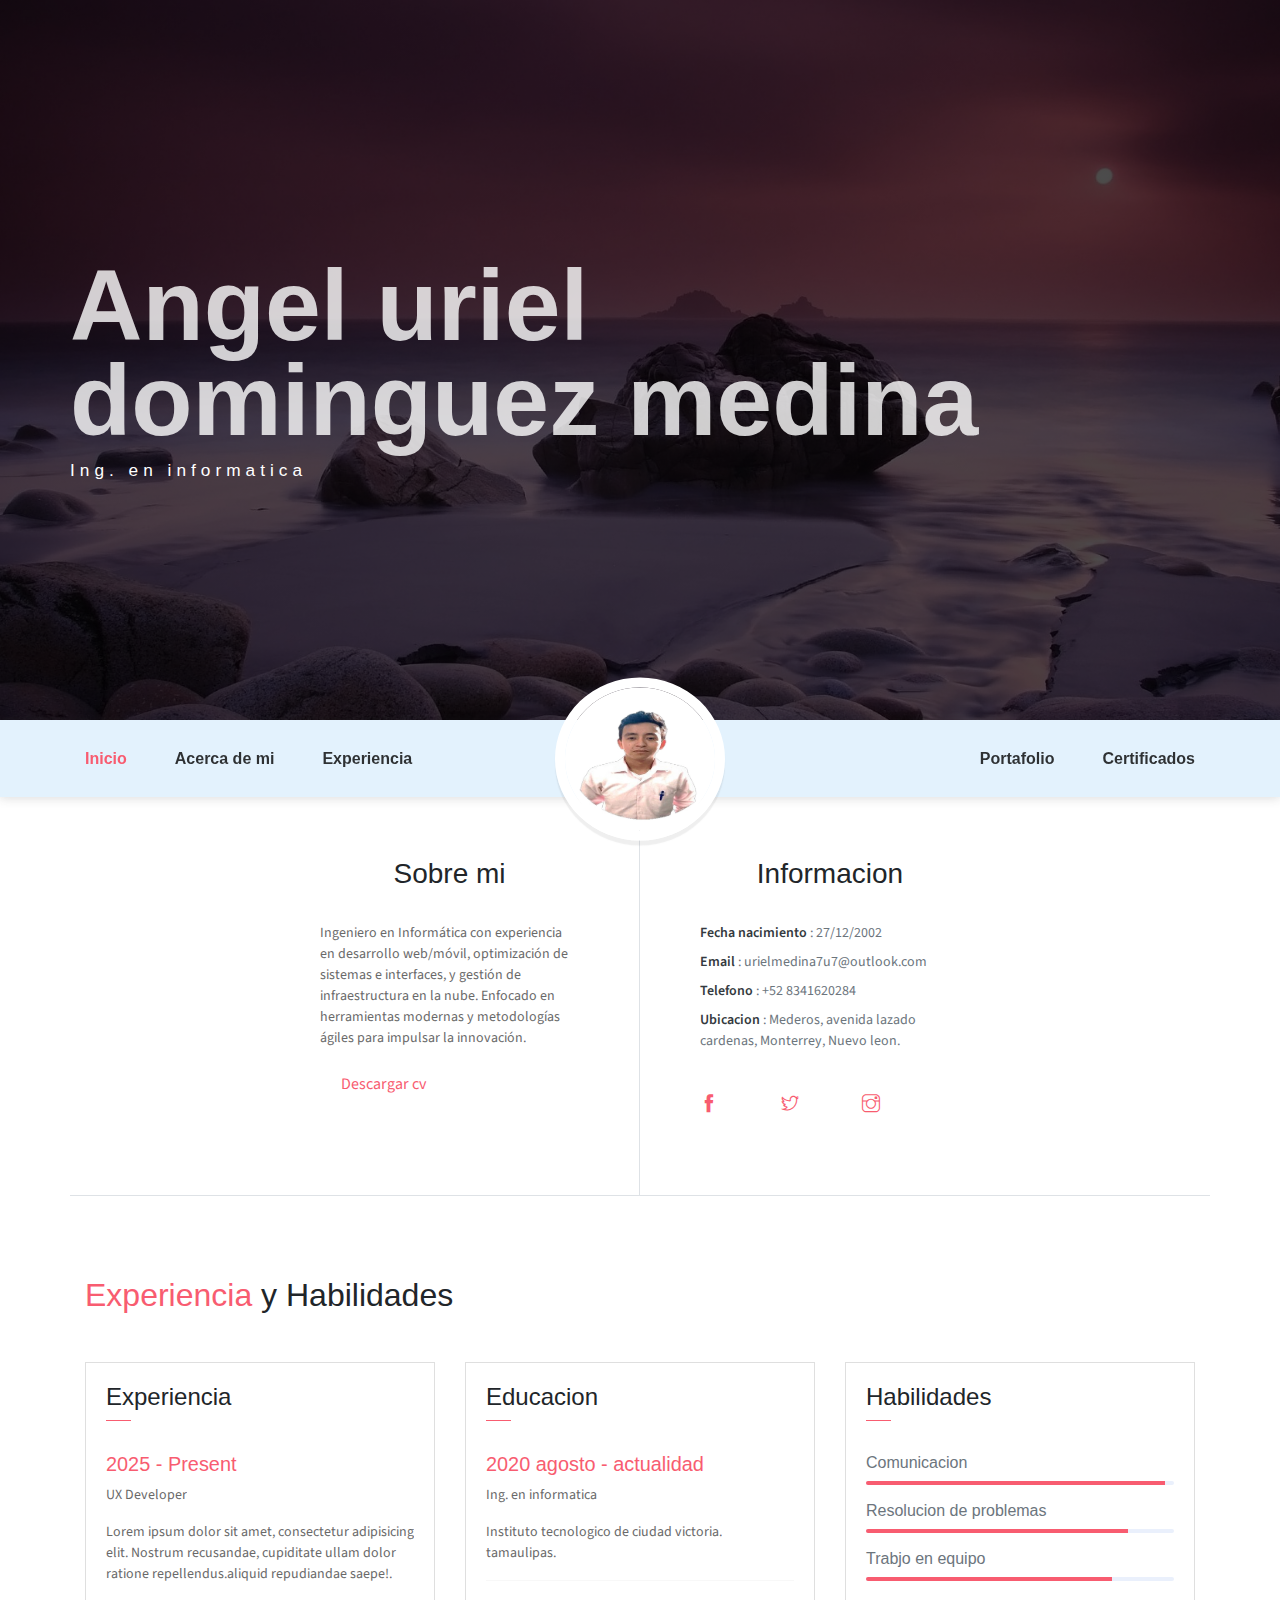
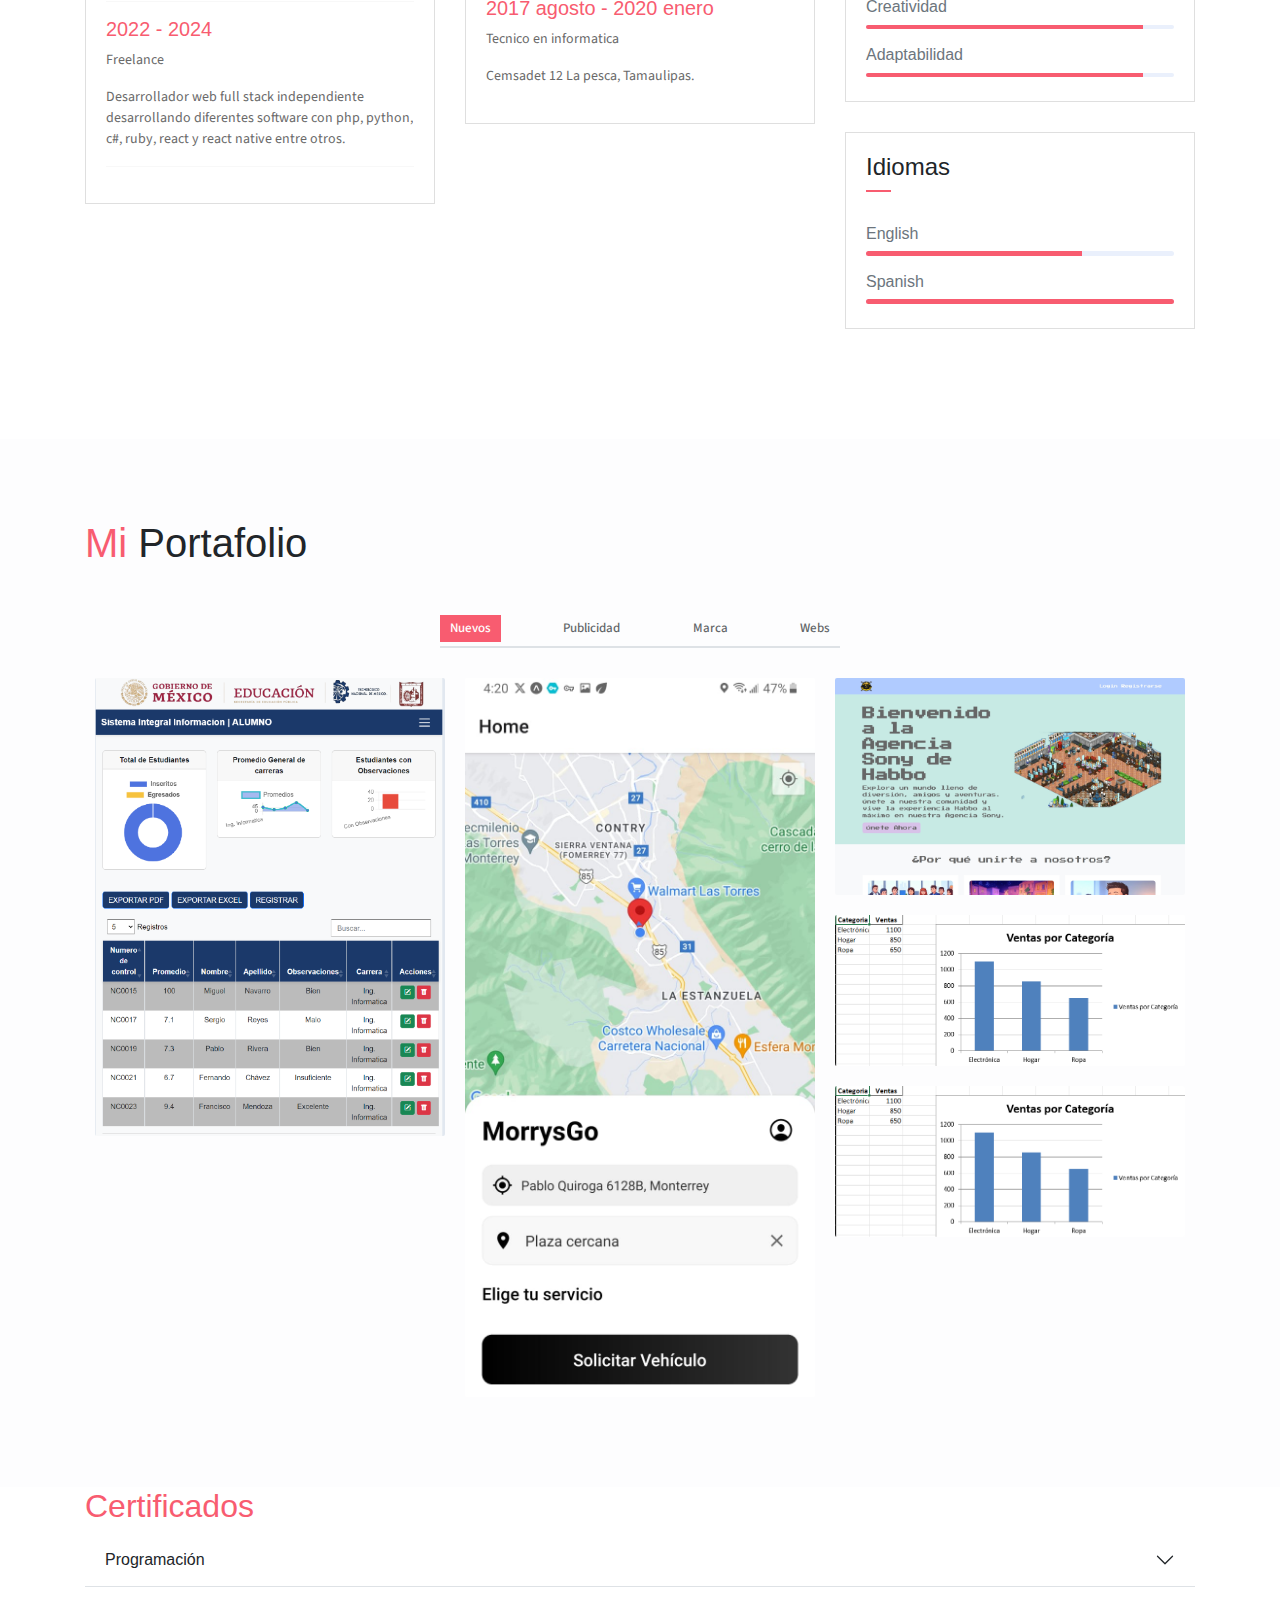
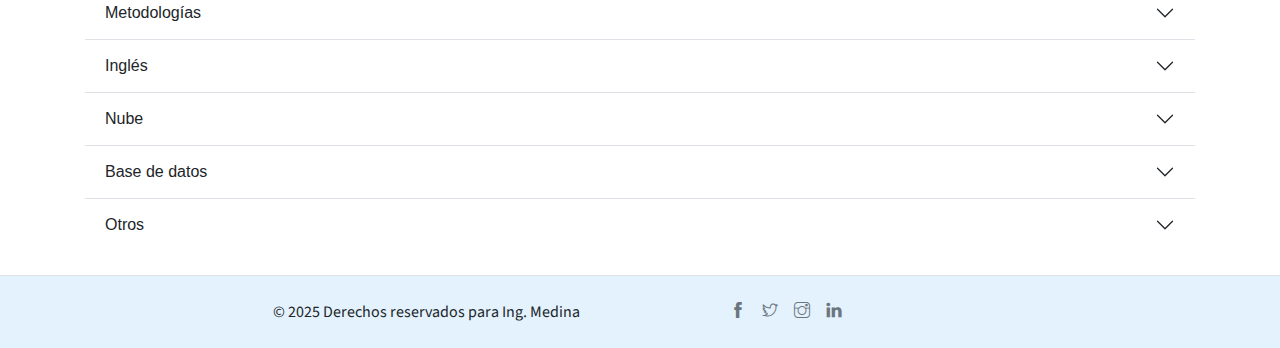
==== commit 1c341dd1: "Devmedina 5" ====
--- a/index.html
+++ b/index.html
@@ -50,17 +50,17 @@
             <div class="collapse mt-sm-20 navbar-collapse" id="navbarSupportedContent">
                 <ul class="navbar-nav mr-auto">
                     <li class="nav-item">
-                        <a href="#home" class="nav-link">Home</a>
+                        <a href="#home" class="nav-link">Inicio</a>
                     </li>
                     <li class="nav-item">
-                        <a href="#about" class="nav-link">About</a>
+                        <a href="#about" class="nav-link">Acerca de mi</a>
                     </li>
                     <li class="nav-item">
-                        <a href="#resume" class="nav-link">Sobre mi</a>
+                        <a href="#resume" class="nav-link">Experiencia</a>
                     </li>
                 </ul>
                 <ul class="navbar-nav brand">
-                    <img src="assets/imgs/avatar.jpg" alt="" class="brand-img">
+                    <img src="private/assets/img/urielmedina.jpg" alt="" class="brand-img">
                     <li class="brand-txt">
                         <h5 class="brand-title">Angel uriel dominguez medina</h5>
                         <div class="brand-subtitle">Ing. en informatica</div>
@@ -82,26 +82,28 @@
 
     <!-- SOBRE MI -->
 
-    <div class="container-fluid">
-        <div id="about" class="row about-section">
+    <div class="container">
+        <div id="about" class="row about-section justify-content-center">
             <div class="col-lg-4 about-card">
-                <h3 class="font-we</div>ight-light">Sobre mi</h3>
-                <span class="line mb-5"></span>
+                <h3 class="font text-center">Sobre mi</h3>
+                <br>
                 <p class="mt-20">Ingeniero en Informática con experiencia en desarrollo web/móvil, optimización de
                     sistemas e interfaces, y gestión de infraestructura en la nube. Enfocado en herramientas modernas y
                     metodologías ágiles para impulsar la innovación.</p>
-                <button class="btn btn-outline-danger"><i class="icon-down-circled2 "></i>Download My CV</button>
+                <a href="private/assets/img/certificados-duc/CV angel uriel dominguez medina.pdf"
+                    class="btn btn-link ms-2" download>
+                    Descargar cv
+                </a></li>
             </div>
             <div class="col-lg-4 about-card">
-                    <h3>Informacion personal</h3>
-                <span class="line mb-5"></span>
+                <h3 class="text-center">Informacion</h3>
+                <br>
                 <ul class="mt40 info list-unstyled">
                     <li><span>Fecha nacimiento </span> : 27/12/2002</li>
                     <li><span>Email</span> : urielmedina7u7@outlook.com</li>
                     <li><span>Telefono</span> : +52 8341620284</li>
-                    <li><span>Ubicacion</span> : Mederos, Monterrey.</li>
+                    <li><span>Ubicacion</span> : Mederos, avenida lazado cardenas, Monterrey, Nuevo leon.</li>
                 </ul>
-                <h4> Redes sociales</h4>
                 <ul class="social-icons pt-3">
                     <li class="social-item"><a class="social-link" href="#"><i class="ti-facebook"
                                 aria-hidden="true"></i></a></li>
@@ -170,32 +172,27 @@
                             </div>
                         </div>
                         <div class="card-body pb-2">
-                            <h6>HTMLL &amp; CSS3</h6>
+                            <h6>Comunicacion</h6>
                             <div class="progress mb-3">
                                 <div class="progress-bar bg-danger" role="progressbar" style="width: 97%"
                                     aria-valuenow="25" aria-valuemin="0" aria-valuemax="100"></div>
                             </div>
-                            <h6>JavaScript</h6>
+                            <h6>Resolucion de problemas</h6>
                             <div class="progress mb-3">
                                 <div class="progress-bar bg-danger" role="progressbar" style="width: 85%"
                                     aria-valuenow="25" aria-valuemin="0" aria-valuemax="100"></div>
                             </div>
-                            <h6>PHP</h6>
+                            <h6>Trabjo en equipo</h6>
                             <div class="progress mb-3">
                                 <div class="progress-bar bg-danger" role="progressbar" style="width: 80%"
                                     aria-valuenow="50" aria-valuemin="0" aria-valuemax="100"></div>
                             </div>
-                            <h6>Mysql</h6>
+                            <h6>Creatividad</h6>
                             <div class="progress mb-3">
                                 <div class="progress-bar bg-danger" role="progressbar" style="width: 90%"
                                     aria-valuenow="75" aria-valuemin="0" aria-valuemax="100"></div>
                             </div>
-                            <h6>Posgresql</h6>
-                            <div class="progress mb-3">
-                                <div class="progress-bar bg-danger" role="progressbar" style="width: 90%"
-                                    aria-valuenow="75" aria-valuemin="0" aria-valuemax="100"></div>
-                            </div>
-                            <h6>Angular</h6>
+                            <h6>Adaptabilidad</h6>
                             <div class="progress mb-3">
                                 <div class="progress-bar bg-danger" role="progressbar" style="width: 90%"
                                     aria-valuenow="75" aria-valuemin="0" aria-valuemax="100"></div>
@@ -265,6 +262,7 @@
                             </div>
                         </div>
                     </div>
+
                     <div class="col-md-6 col-lg-4 web new">
                         <div class="portfolio-item">
                             <img src="private/assets/img/proyectos-img/proyecto4/morris.jpg" class="img-fluid">
@@ -278,7 +276,7 @@
                             </div>
                         </div>
                     </div>
- 
+
                     <div class="col-md-6 col-lg-4 web new">
                         <div class="portfolio-item">
                             <img src="private/assets/img/proyectos-img/proyecto3/SII2.jpeg" class="img-fluid">
@@ -309,6 +307,23 @@
                         </div>
                     </div>
 
+                    <div class="col-md-6 col-lg-4 web new">
+                        <div class="portfolio-item">
+                            <img src="private/assets/img/proyectos-img/proyecto2/sii.png" class="img-fluid">
+                            <div class="content-holder">
+                                <a class="img-popup" href="assets/imgs/web-3.jpg"></a>
+                                <div class="text-holder">
+                                    <h6 class="title">Excel con python</h6>
+                                    <p class="subtitle">Este proyecto utiliza <strong>Python</strong> para automatizar
+                                        la generación de reportes en <strong>Excel</strong>. Se emplean
+                                        <strong>pandas</strong>, <strong>openpyxl</strong> y <strong>xlsxwriter</strong>
+                                        para manipular datos y agregar gráficos dinámicos.
+                                    </p>
+                                </div>
+                            </div>
+                        </div>
+                    </div>
+
                     <!-- SOLO ADVERTISING -->
 
                     <div class="col-md-6 col-lg-4 advertising">
@@ -434,7 +449,7 @@
 
     <!-- MIS CERTIFICADOS -->
 
-    <section id="Certificados" class="section bg-custom-gray">
+    <section id="Certificados" class="container">
         <h2 class="text-primary section-header">Certificados</h2>
         <div class="accordion accordion-flush" id="certificatesAccordion">
             <div class="accordion-item">
@@ -664,18 +679,18 @@
     </section>
     <!-- CERTIFICADOS END -->
 
+    <br>
+
     <!-- FOOTER  -->
 
-    <footer class="d-flex flex-wrap justify-content-between align-items-center border-top"
-        style="background-color: #e3f2fd;">
-        <p class="col-md-4 mb-0 text-muted">© 2025 Ing. Medina</p>
-
-        <ul class="nav col-md-4 justify-content-end">
-            <li class="nav-item"><a href="#" class="nav-link px-2 text-muted">Home</a></li>
-            <li class="nav-item"><a href="#" class="nav-link px-2 text-muted">Features</a></li>
-            <li class="nav-item"><a href="#" class="nav-link px-2 text-muted">Pricing</a></li>
-            <li class="nav-item"><a href="#" class="nav-link px-2 text-muted">FAQs</a></li>
-            <li class="nav-item"><a href="#" class="nav-link px-2 text-muted">About</a></li>
+    <footer class="d-flex flex-wrap justify-content-center align-items-center border-top py-3"
+        style="background-color: #e3f2fd;" <p class="col-md-4 mb-0 text-center text-muted">© 2025 Derechos reservados
+        para Ing. Medina</p>
+        <ul class="nav col-md-4 justify-content-center">
+            <li class="nav-item"><a href="#" class="nav-link px-2 text-muted"><i class="ti-facebook"></i></a></li>
+            <li class="nav-item"><a href="#" class="nav-link px-2 text-muted"><i class="ti-twitter"></i></a></li>
+            <li class="nav-item"><a href="#" class="nav-link px-2 text-muted"><i class="ti-instagram"></i></a></li>
+            <li class="nav-item"><a href="#" class="nav-link px-2 text-muted"><i class="ti-linkedin"></i></a></li>
         </ul>
     </footer>
 
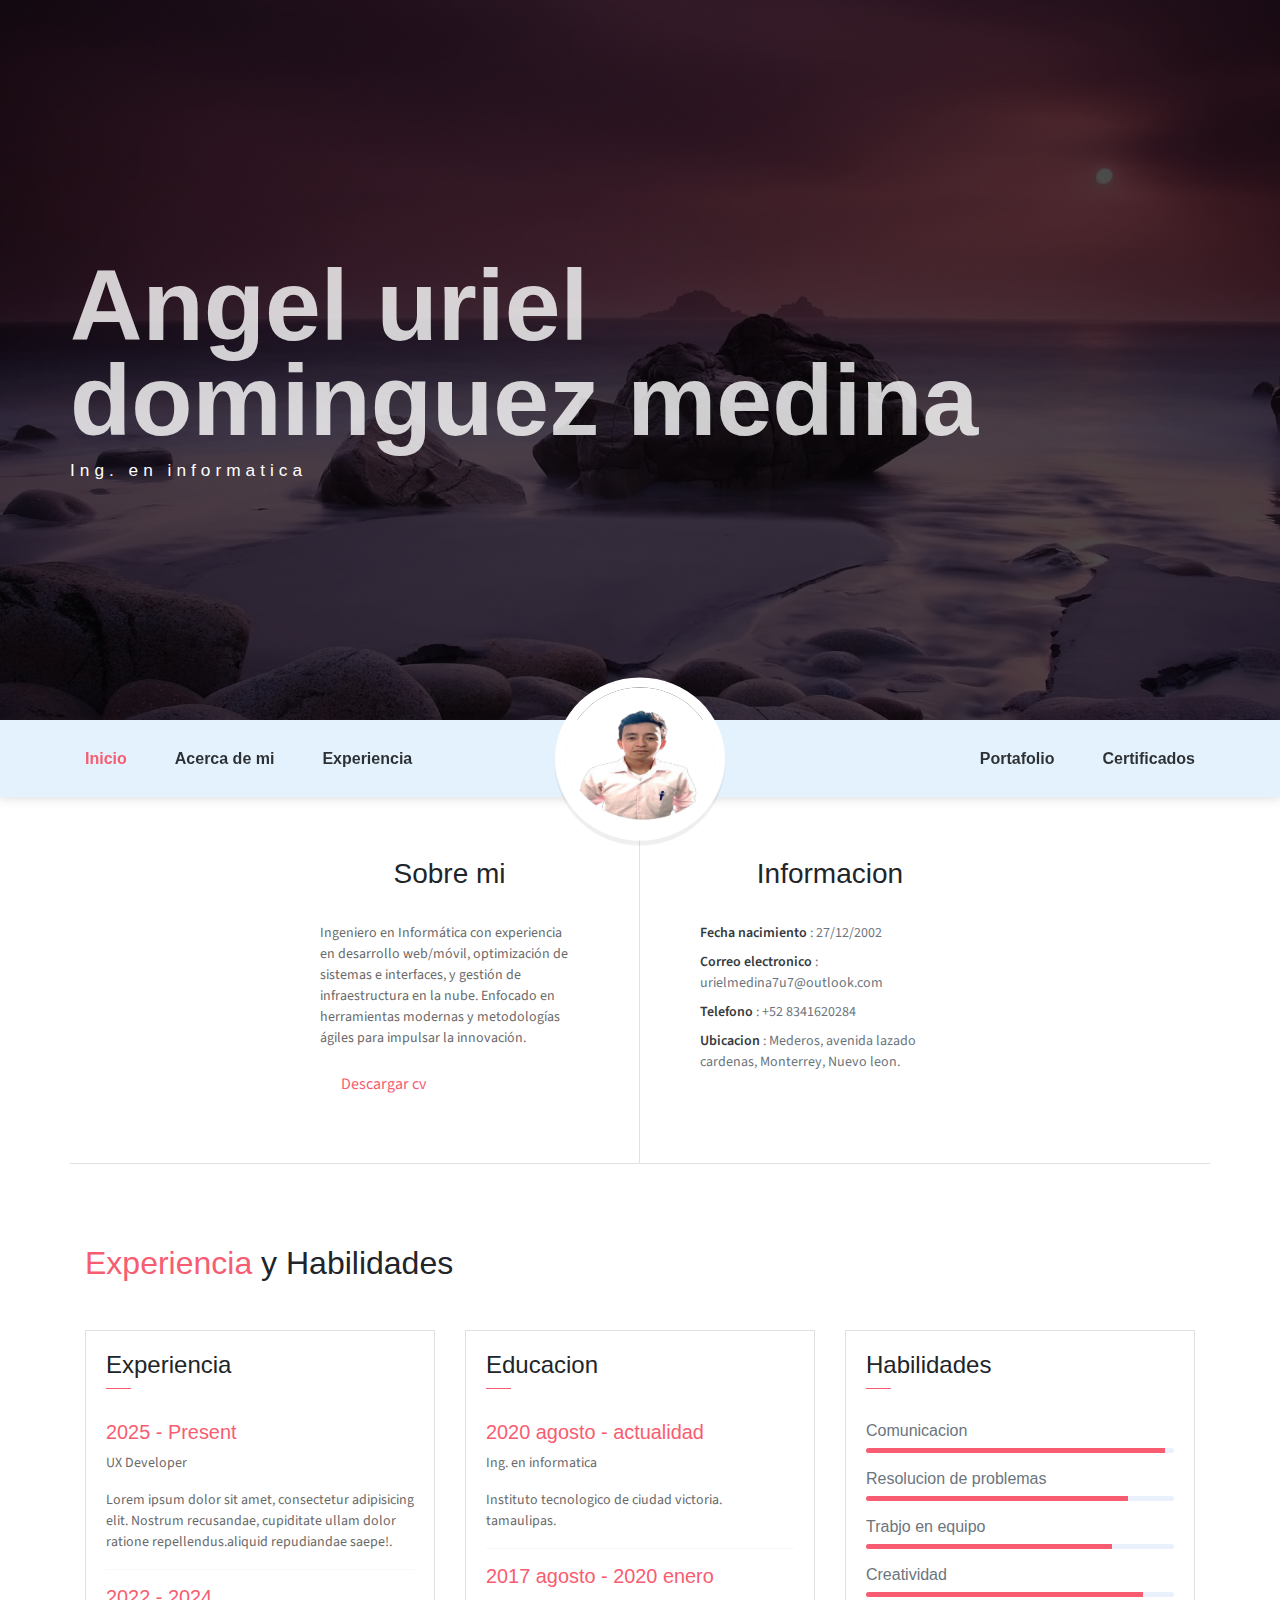
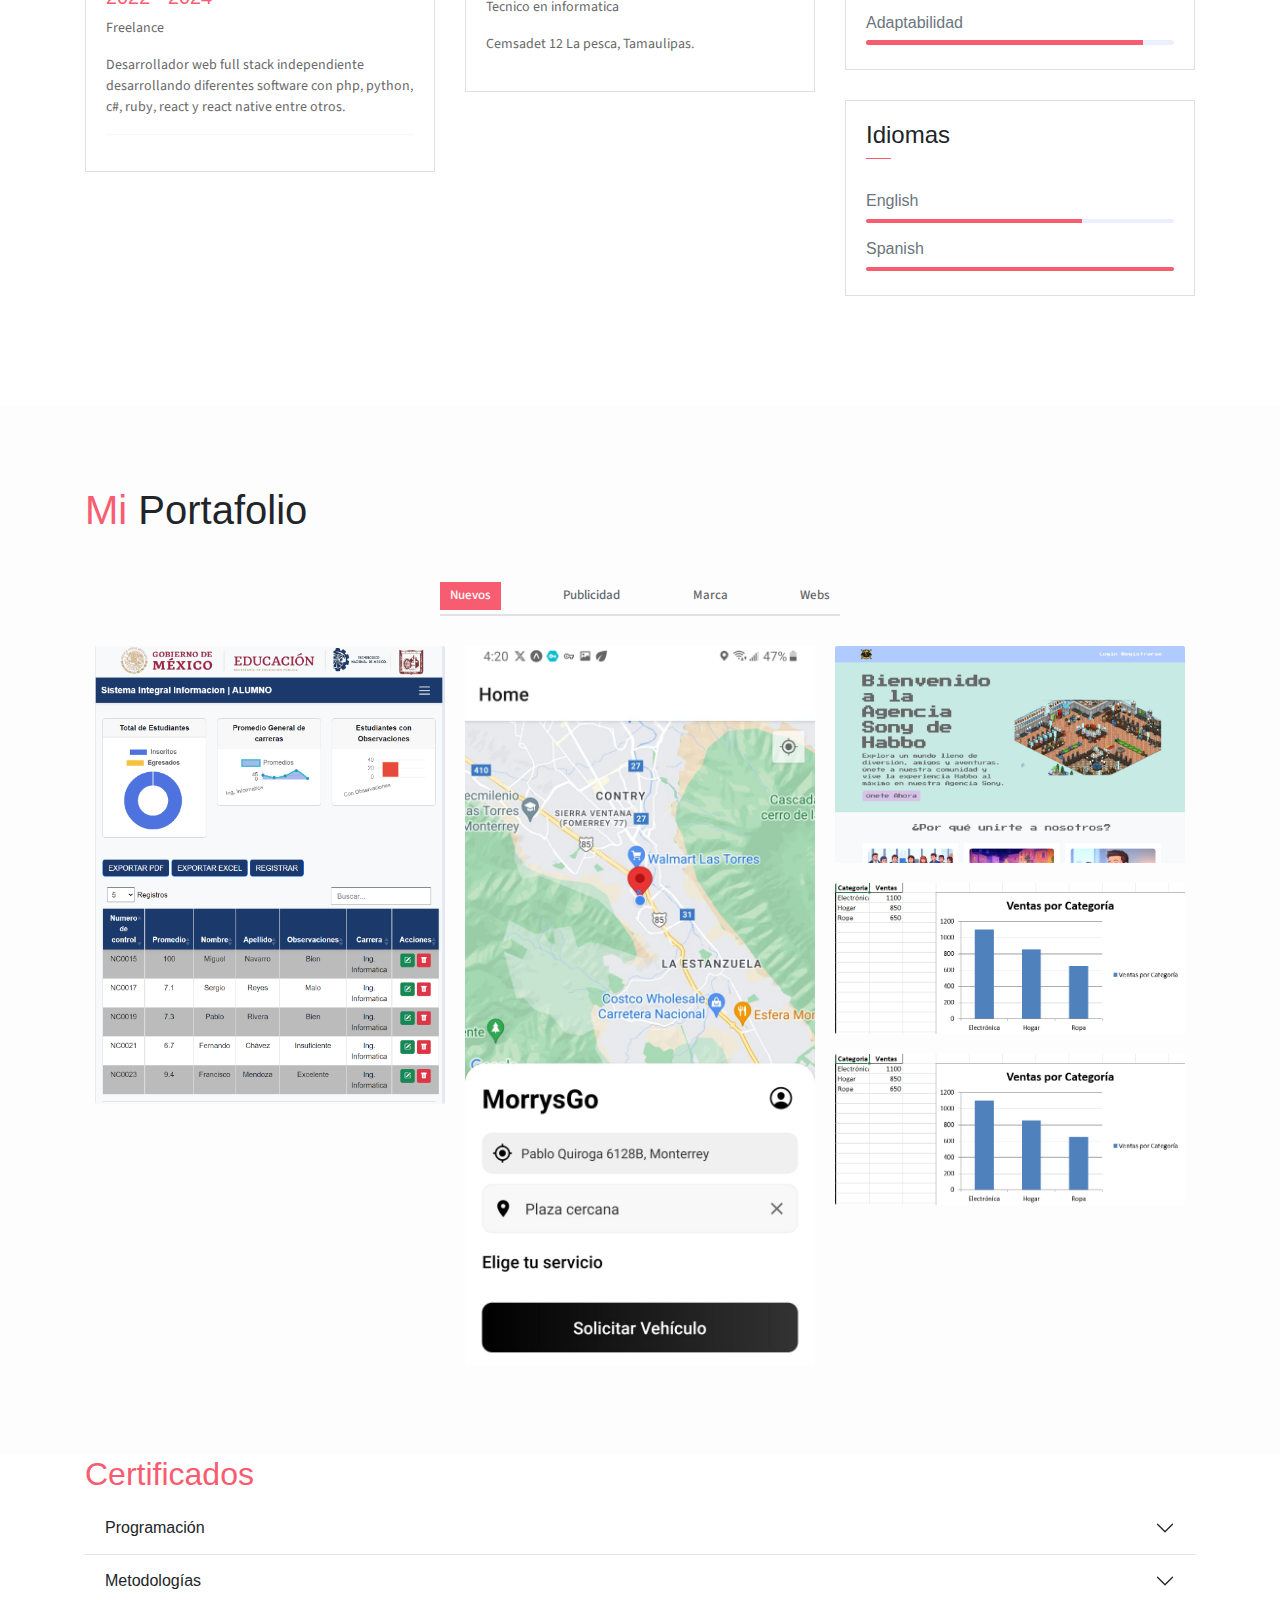
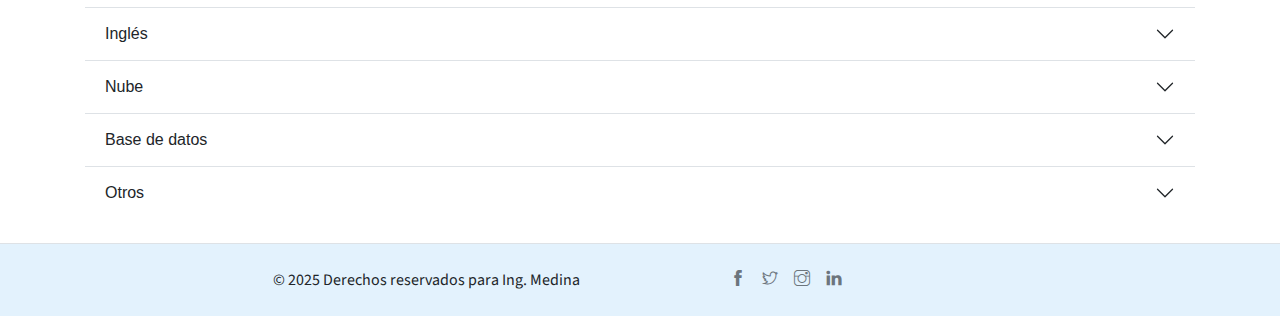
==== commit c5803728: "devmedina 6" ====
--- a/index.html
+++ b/index.html
@@ -100,17 +100,9 @@
                 <br>
                 <ul class="mt40 info list-unstyled">
                     <li><span>Fecha nacimiento </span> : 27/12/2002</li>
-                    <li><span>Email</span> : urielmedina7u7@outlook.com</li>
+                    <li><span>Correo electronico</span> : urielmedina7u7@outlook.com</li>
                     <li><span>Telefono</span> : +52 8341620284</li>
                     <li><span>Ubicacion</span> : Mederos, avenida lazado cardenas, Monterrey, Nuevo leon.</li>
-                </ul>
-                <ul class="social-icons pt-3">
-                    <li class="social-item"><a class="social-link" href="#"><i class="ti-facebook"
-                                aria-hidden="true"></i></a></li>
-                    <li class="social-item"><a class="social-link" href="#"><i class="ti-twitter"
-                                aria-hidden="true"></i></a></li>
-                    <li class="social-item"><a class="social-link" href="#"><i class="ti-instagram"
-                                aria-hidden="true"></i></a></li>
                 </ul>
             </div>
         </div>
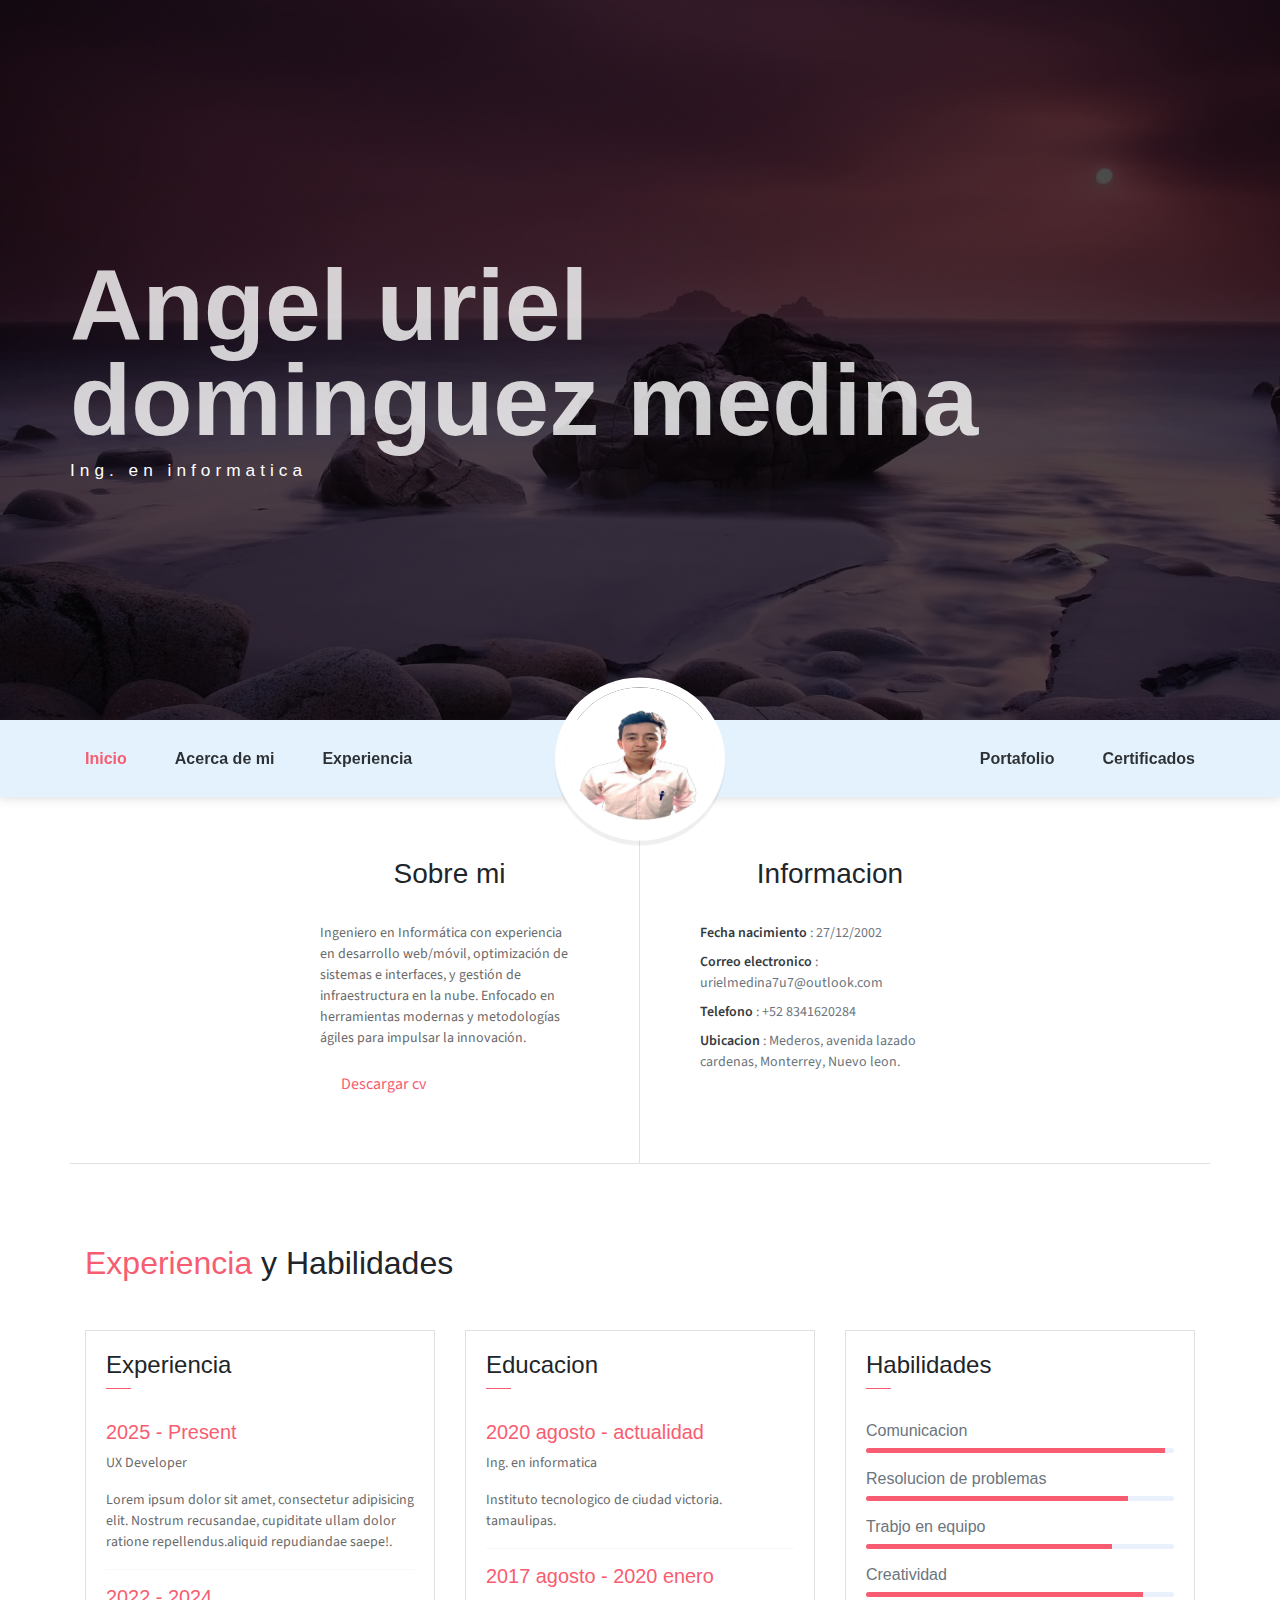
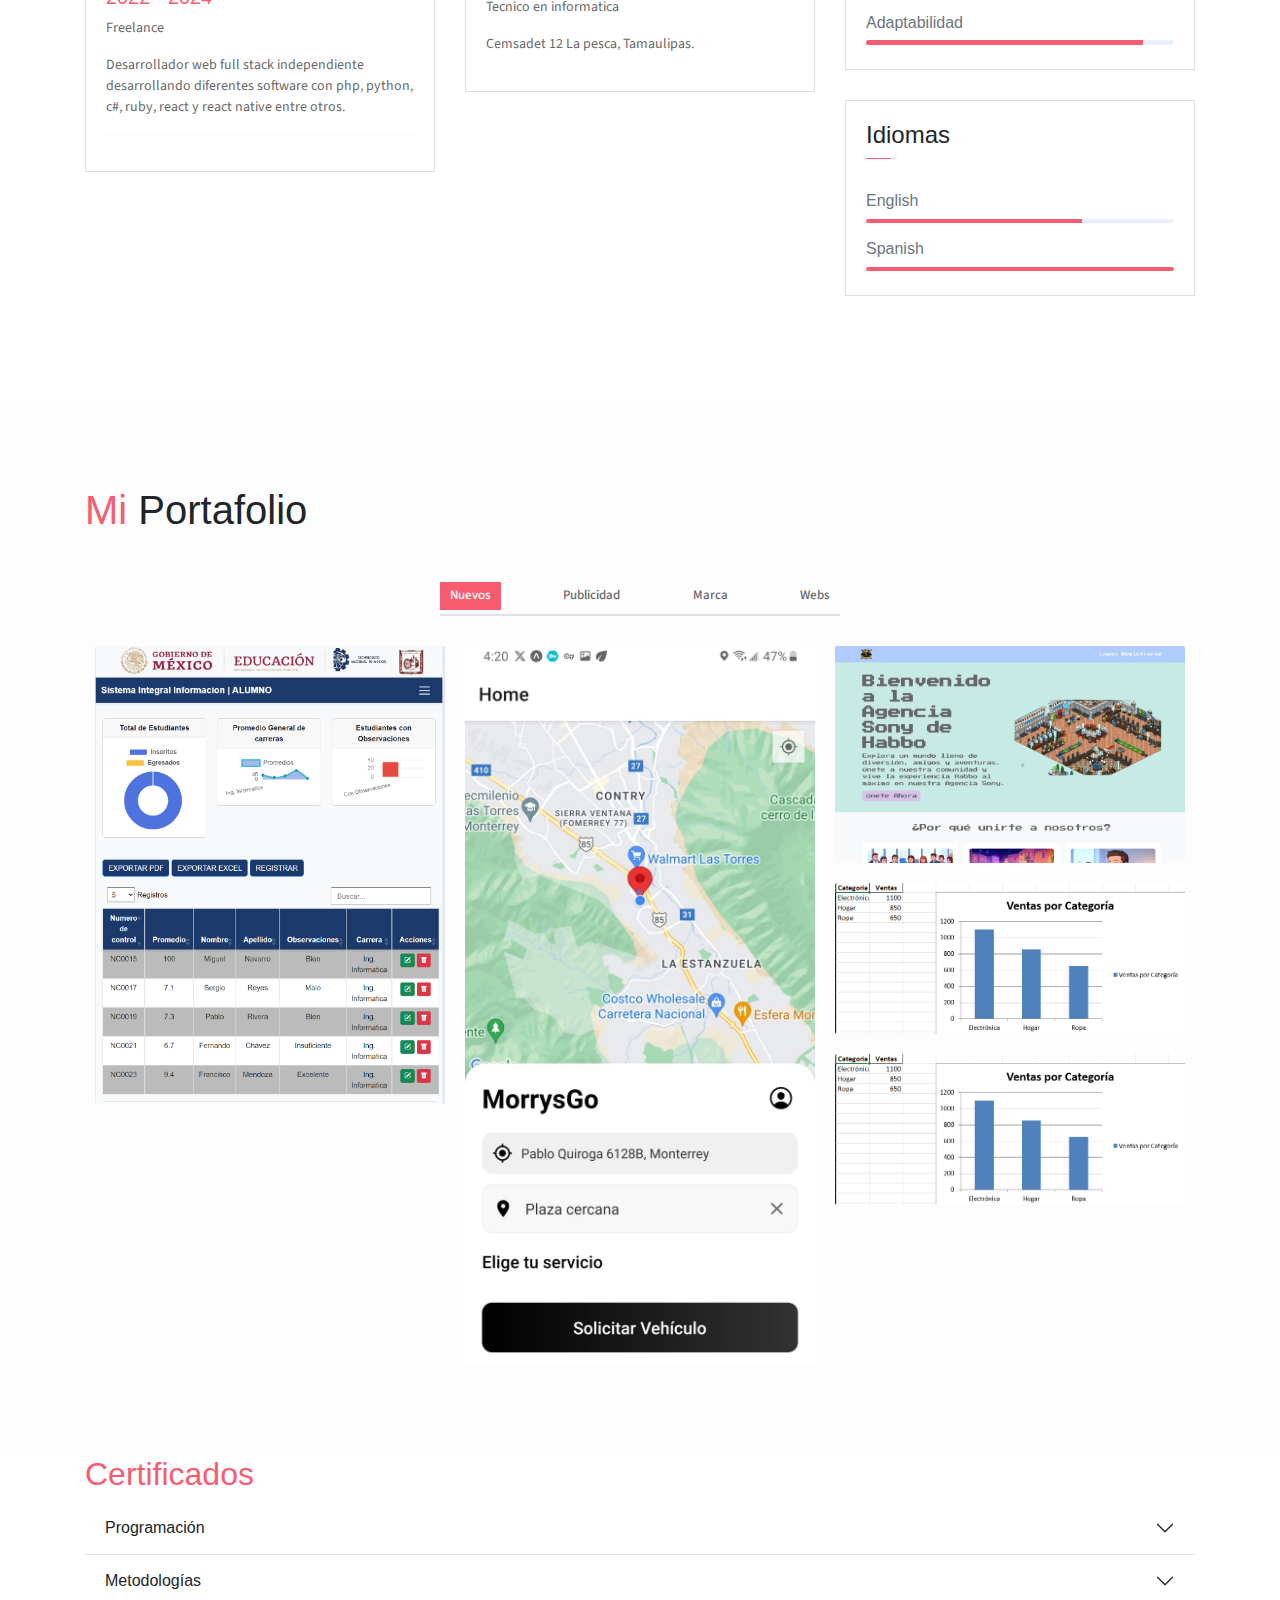
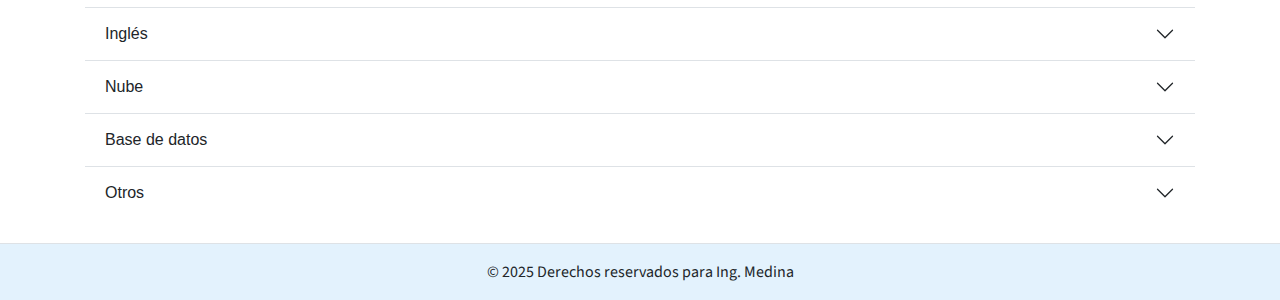
==== commit c209939a: "devmedina 7" ====
--- a/index.html
+++ b/index.html
@@ -245,7 +245,6 @@
                         <div class="portfolio-item">
                             <img src="private/assets/img/proyectos-img/proyecto1/SII3.png" class="img-fluid">
                             <div class="content-holder">
-                                <a class="img-popup" href="assets/imgs/web-1.jpg"></a>
                                 <div class="text-holder">
                                     <h6 class="title">SII (Sistema Integral de Informacion)</h6>
                                     <p class="subtitle">Desarrollado con PHP 5.3.3, Sybase, Chart.js, Bootstrap y
@@ -259,7 +258,6 @@
                         <div class="portfolio-item">
                             <img src="private/assets/img/proyectos-img/proyecto4/morris.jpg" class="img-fluid">
                             <div class="content-holder">
-                                <a class="img-popup" href="assets/imgs/web-2.jpg"></a>
                                 <div class="text-holder">
                                     <h6 class="title">Morrys GO</h6>
                                     <p class="subtitle">Plataforma móvil para iOS y Android, similar a las plataformas
@@ -273,7 +271,6 @@
                         <div class="portfolio-item">
                             <img src="private/assets/img/proyectos-img/proyecto3/SII2.jpeg" class="img-fluid">
                             <div class="content-holder">
-                                <a class="img-popup" href="assets/imgs/web-4.jpg"></a>
                                 <div class="text-holder">
                                     <h6 class="title">WEB</h6>
                                     <p class="subtitle">Expedita corporis doloremque velit in totam!</p>
@@ -286,7 +283,6 @@
                         <div class="portfolio-item">
                             <img src="private/assets/img/proyectos-img/proyecto2/sii.png" class="img-fluid">
                             <div class="content-holder">
-                                <a class="img-popup" href="assets/imgs/web-3.jpg"></a>
                                 <div class="text-holder">
                                     <h6 class="title">Excel con python</h6>
                                     <p class="subtitle">Este proyecto utiliza <strong>Python</strong> para automatizar
@@ -322,7 +318,6 @@
                         <div class="portfolio-item">
                             <img src="assets/imgs/advertising-2.jpg" class="img-fluid">
                             <div class="content-holder">
-                                <a class="img-popup" href="assets/imgs/advertising-2.jpg"></a>
                                 <div class="text-holder">
                                     <h6 class="title">ADVERSTISING</h6>
                                     <p class="subtitle">Expedita corporis doloremque velit in totam!</p>
@@ -335,7 +330,6 @@
                         <div class="portfolio-item">
                             <img src="assets/imgs/advertising-1.jpg" class="img-fluid">
                             <div class="content-holder">
-                                <a class="img-popup" href="assets/imgs/advertising-1.jpg"></a>
                                 <div class="text-holder">
                                     <h6 class="title">ADVERSITING</h6>
                                     <p class="subtitle">Expedita corporis doloremque velit in totam!</p>
@@ -348,7 +342,6 @@
                         <div class="portfolio-item">
                             <img src="assets/imgs/advertising-3.jpg" class="img-fluid">
                             <div class="content-holder">
-                                <a class="img-popup" href="assets/imgs/advertising-3.jpg"></a>
                                 <div class="text-holder">
                                     <h6 class="title">ADVERSITING</h6>
                                     <p class="subtitle">Expedita corporis doloremque velit in totam!</p>
@@ -360,7 +353,6 @@
                         <div class="portfolio-item">
                             <img src="assets/imgs/advertising-4.jpg" class="img-fluid">
                             <div class="content-holder">
-                                <a class="img-popup" href="assets/imgs/advertising-4.jpg"></a>
                                 <div class="text-holder">
                                     <h6 class="title">ADVERTISING</h6>
                                     <p class="subtitle">Expedita corporis doloremque velit in totam!</p>
@@ -375,7 +367,6 @@
                         <div class="portfolio-item">
                             <img src="assets/imgs/branding-1.jpg" class="img-fluid">
                             <div class="content-holder">
-                                <a class="img-popup" href="assets/imgs/branding-1.jpg"></a>
                                 <div class="text-holder">
                                     <h6 class="title">BRANDING</h6>
                                     <p class="subtitle">Expedita corporis doloremque velit in totam!</p>
@@ -388,7 +379,6 @@
                             <img src="assets/imgs/branding-2.jpg" class="img-fluid"
                                 alt="Download free bootstrap 4 admin dashboard, free boootstrap 4 templates">
                             <div class="content-holder">
-                                <a class="img-popup" href="assets/imgs/branding-2.jpg"></a>
                                 <div class="text-holder">
                                     <h6 class="title">BRANDING</h6>
                                     <p class="subtitle">Expedita corporis doloremque velit in totam!</p>
@@ -400,7 +390,6 @@
                         <div class="portfolio-item">
                             <img src="assets/imgs/branding-3.jpg" class="img-fluid">
                             <div class="content-holder">
-                                <a class="img-popup" href="assets/imgs/branding-3.jpg"></a>
                                 <div class="text-holder">
                                     <h6 class="title">BRANDING</h6>
                                     <p class="subtitle">Expedita corporis doloremque velit in totam!</p>
@@ -412,7 +401,6 @@
                         <div class="portfolio-item">
                             <img src="assets/imgs/branding-4.jpg" class="img-fluid">
                             <div class="content-holder">
-                                <a class="img-popup" href="assets/imgs/branding-4.jpg"></a>
                                 <div class="text-holder">
                                     <h6 class="title">BRANDING</h6>
                                     <p class="subtitle">Expedita corporis doloremque velit in totam!</p>
@@ -424,7 +412,6 @@
                         <div class="portfolio-item">
                             <img src="assets/imgs/branding-5.jpg" class="img-fluid">
                             <div class="content-holder">
-                                <a class="img-popup" href="assets/imgs/branding-5.jpg"></a>
                                 <div class="text-holder">
                                     <h6 class="title">BRANDING</h6>
                                     <p class="subtitle">Expedita corporis doloremque velit in totam!</p>
@@ -438,6 +425,7 @@
     </section>
 
     <!-- END SECTION PORTAFOLIO -->
+
 
     <!-- MIS CERTIFICADOS -->
 
@@ -524,6 +512,7 @@
                     </div>
                 </div>
             </div>
+
             <!-- Acordeón de Metodología -->
             <div class="accordion-item">
                 <h2 class="accordion-header" id="methodologyHeader">
@@ -554,6 +543,7 @@
                     </div>
                 </div>
             </div>
+
             <!-- Acordeón de Inglés -->
             <div class="accordion-item">
                 <h2 class="accordion-header" id="englishHeader">
@@ -574,6 +564,7 @@
                     </div>
                 </div>
             </div>
+
             <!-- Acordeón de Nube -->
             <div class="accordion-item">
                 <h2 class="accordion-header" id="cloudHeader">
@@ -616,6 +607,7 @@
                     </div>
                 </div>
             </div>
+
             <!-- Acordeón de base de datos -->
             <div class="accordion-item">
                 <h2 class="accordion-header" id="bdHeader">
@@ -645,6 +637,7 @@
                     </div>
                 </div>
             </div>
+
             <!-- Acordeón de otros -->
             <div class="accordion-item">
                 <h2 class="accordion-header" id="otrosHeader">
@@ -678,12 +671,6 @@
     <footer class="d-flex flex-wrap justify-content-center align-items-center border-top py-3"
         style="background-color: #e3f2fd;" <p class="col-md-4 mb-0 text-center text-muted">© 2025 Derechos reservados
         para Ing. Medina</p>
-        <ul class="nav col-md-4 justify-content-center">
-            <li class="nav-item"><a href="#" class="nav-link px-2 text-muted"><i class="ti-facebook"></i></a></li>
-            <li class="nav-item"><a href="#" class="nav-link px-2 text-muted"><i class="ti-twitter"></i></a></li>
-            <li class="nav-item"><a href="#" class="nav-link px-2 text-muted"><i class="ti-instagram"></i></a></li>
-            <li class="nav-item"><a href="#" class="nav-link px-2 text-muted"><i class="ti-linkedin"></i></a></li>
-        </ul>
     </footer>
 
     <!-- END FOOTER -->
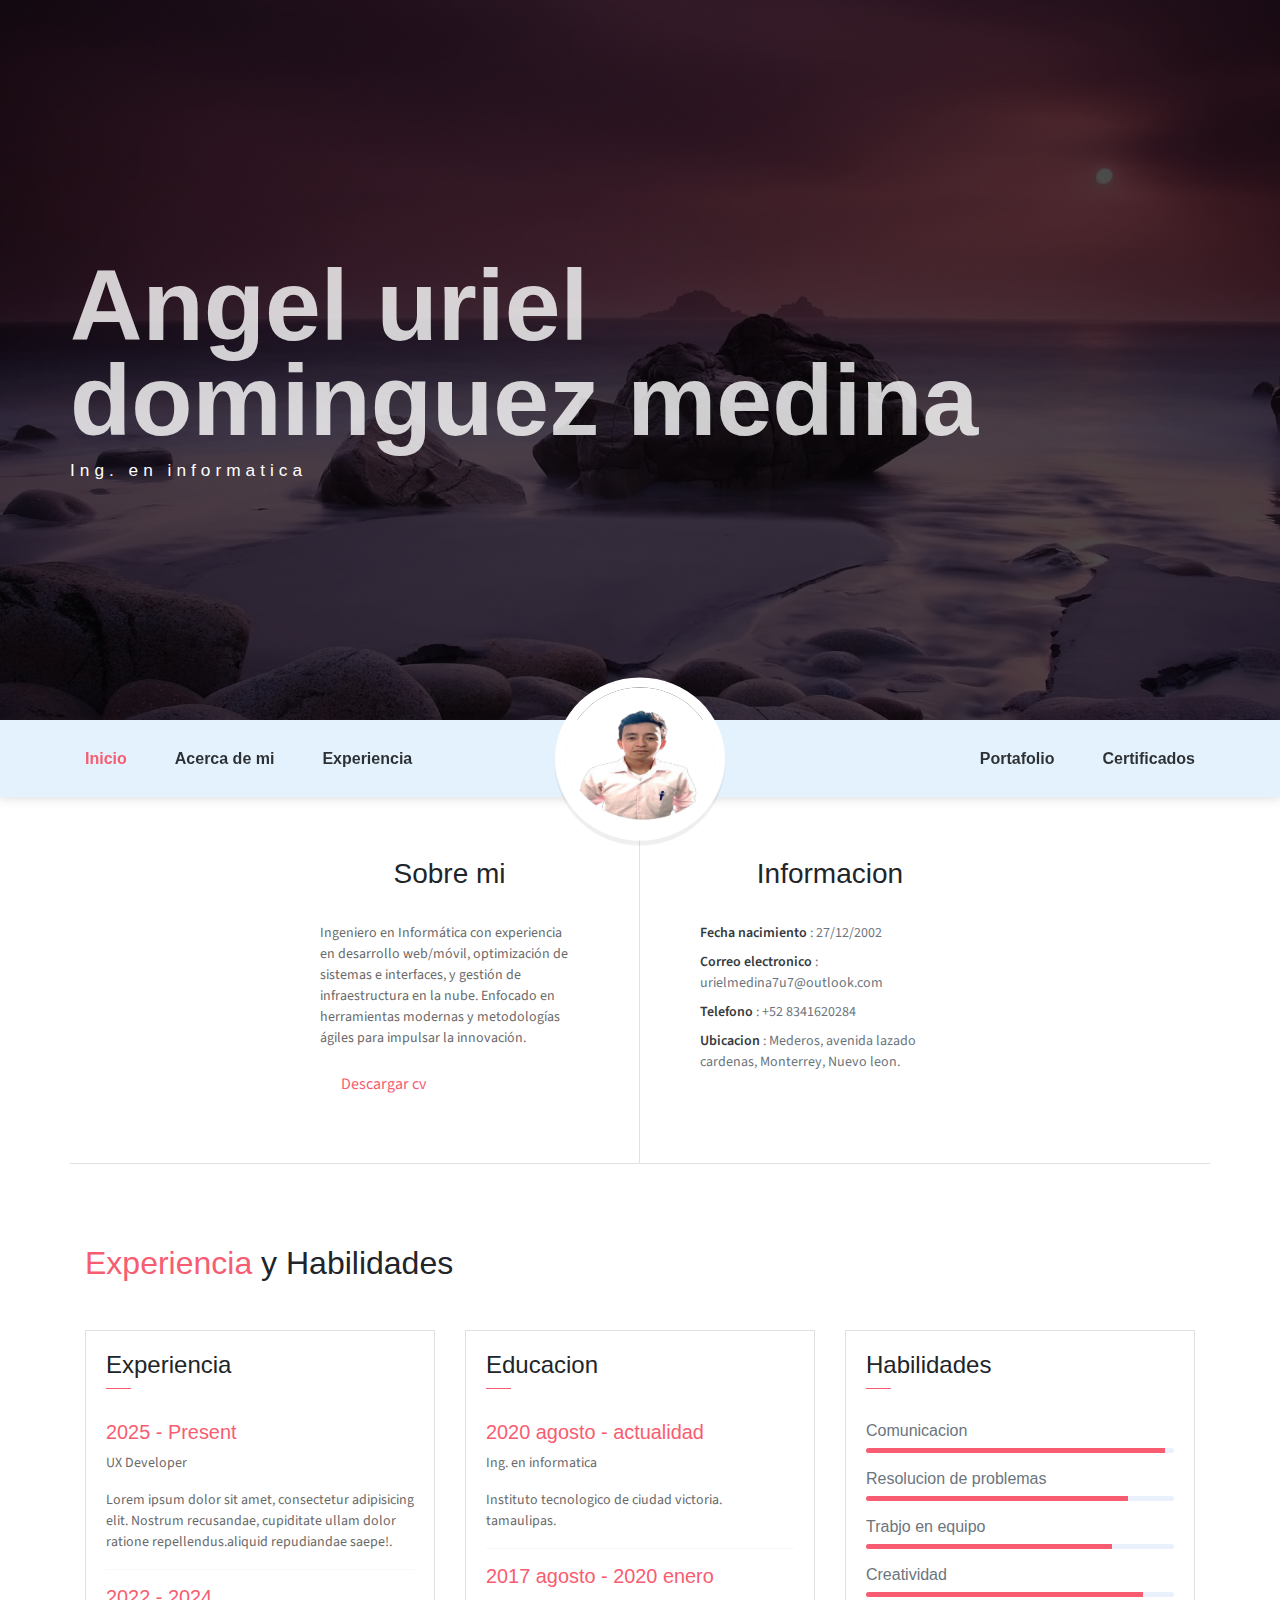
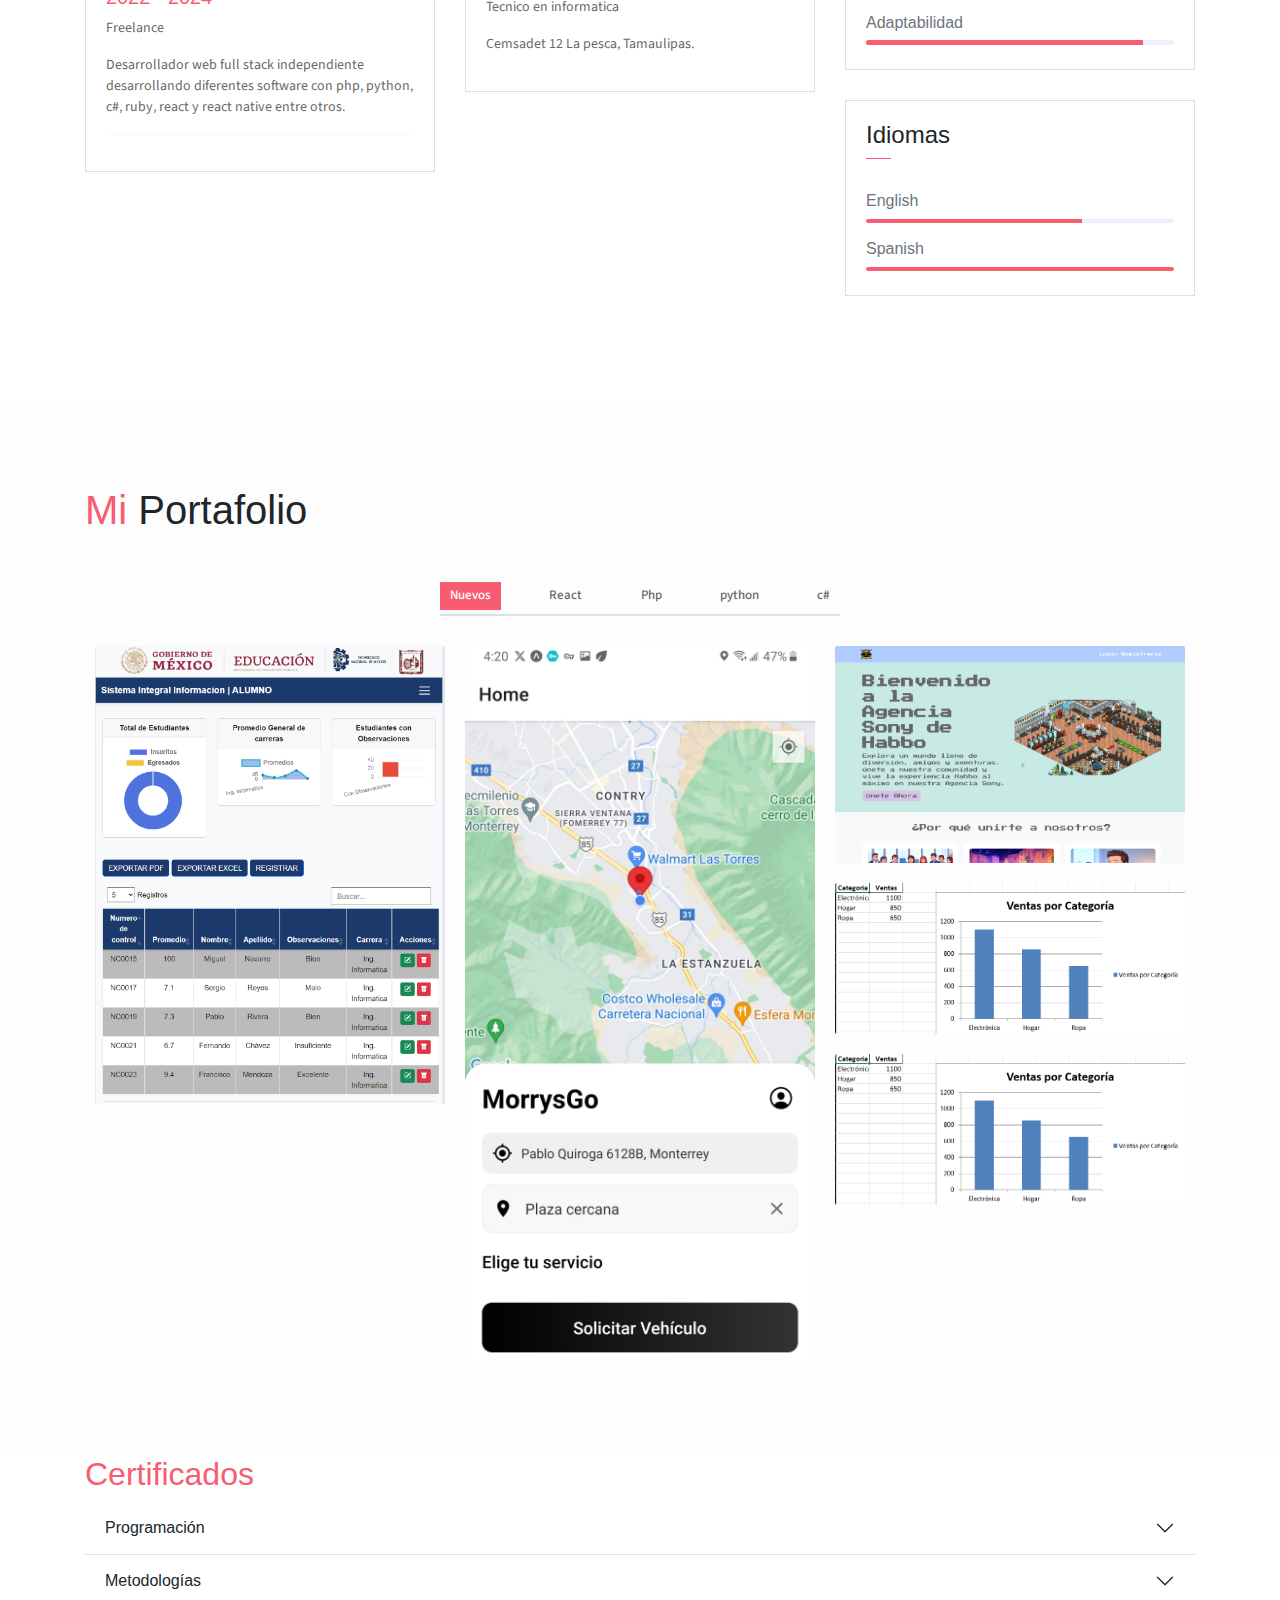
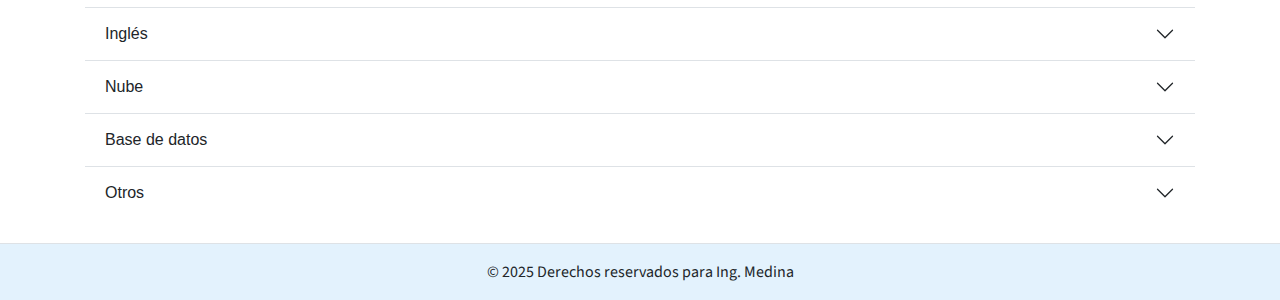
==== commit 77a6a758: "Update index.html" ====
--- a/index.html
+++ b/index.html
@@ -228,13 +228,16 @@
                         Nuevos
                     </a>
                     <a href="#" data-filter=".advertising">
-                        Publicidad
+                        React
                     </a>
                     <a href="#" data-filter=".branding">
-                        Marca
+                        Php
                     </a>
                     <a href="#" data-filter=".web">
-                        Webs
+                        python
+                    </a>
+                    <a href="#" data-filter=".web">
+                        c#
                     </a>
                 </div>
 
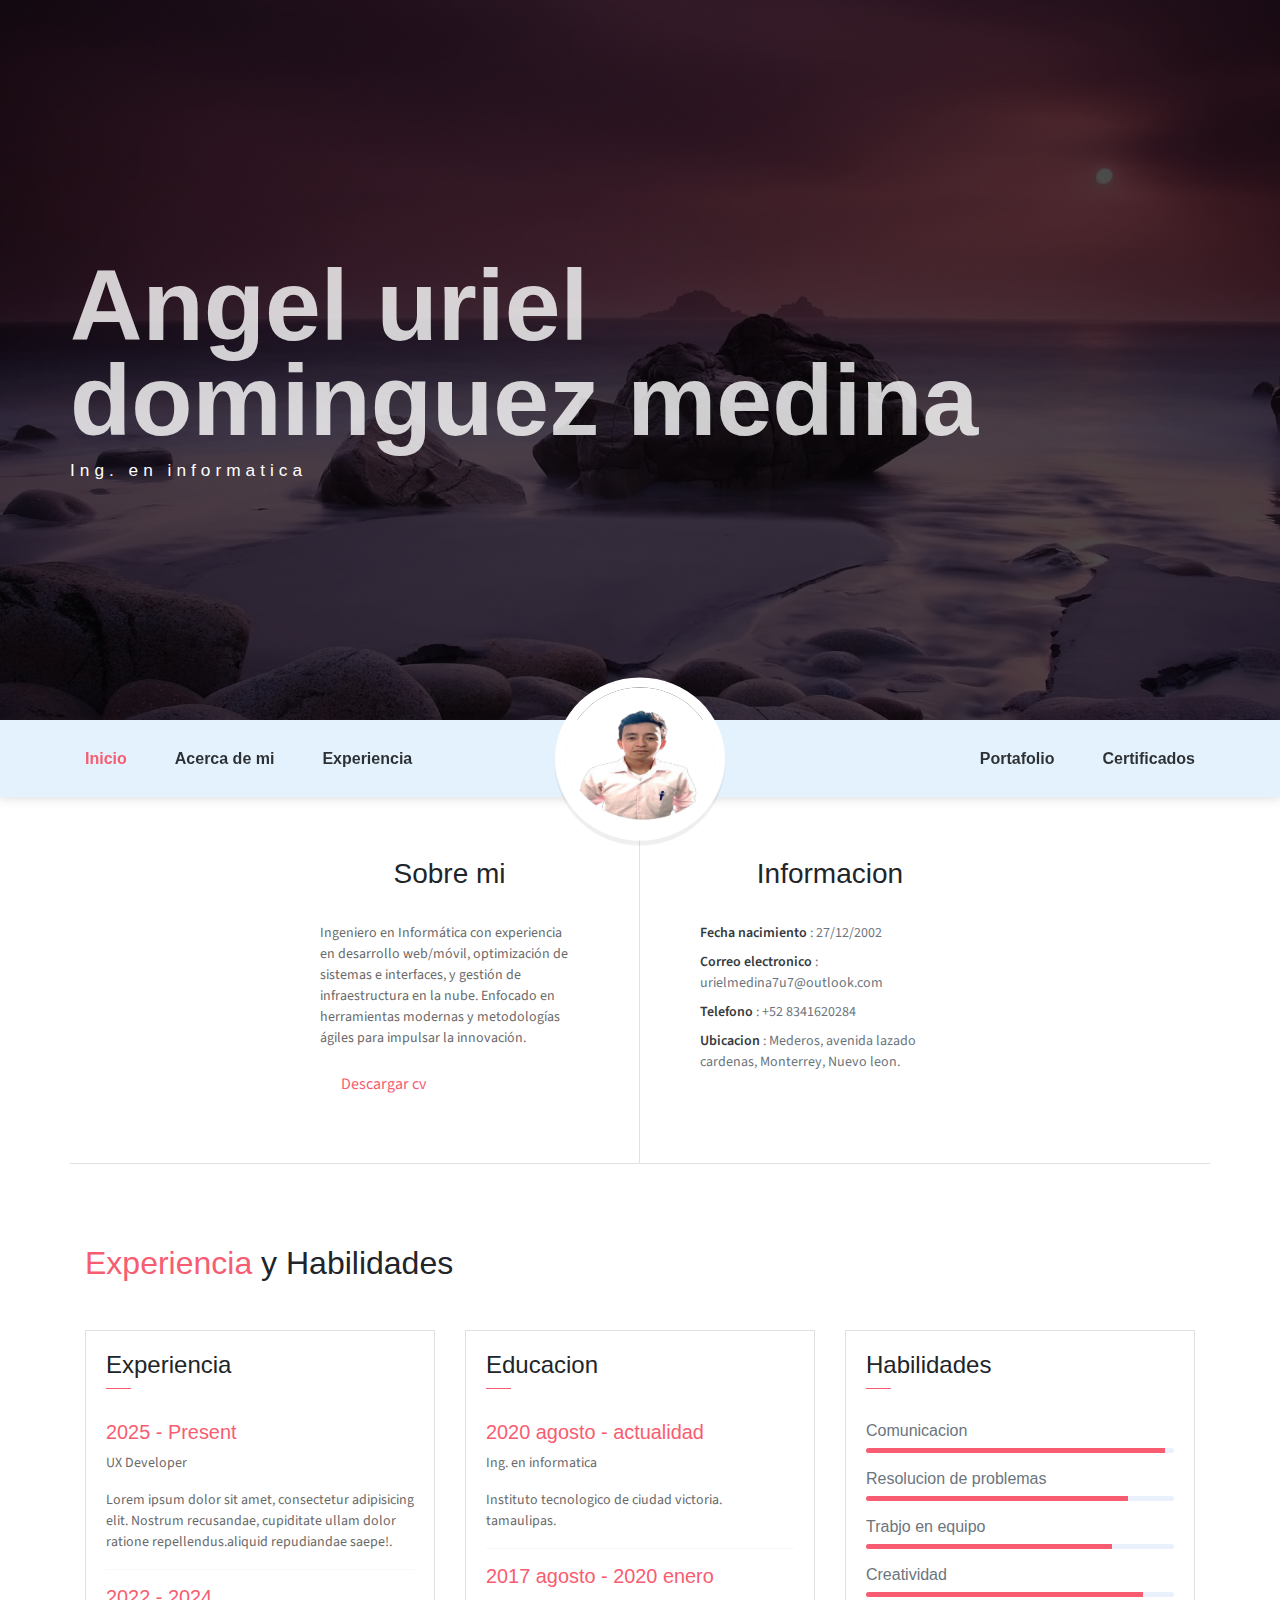
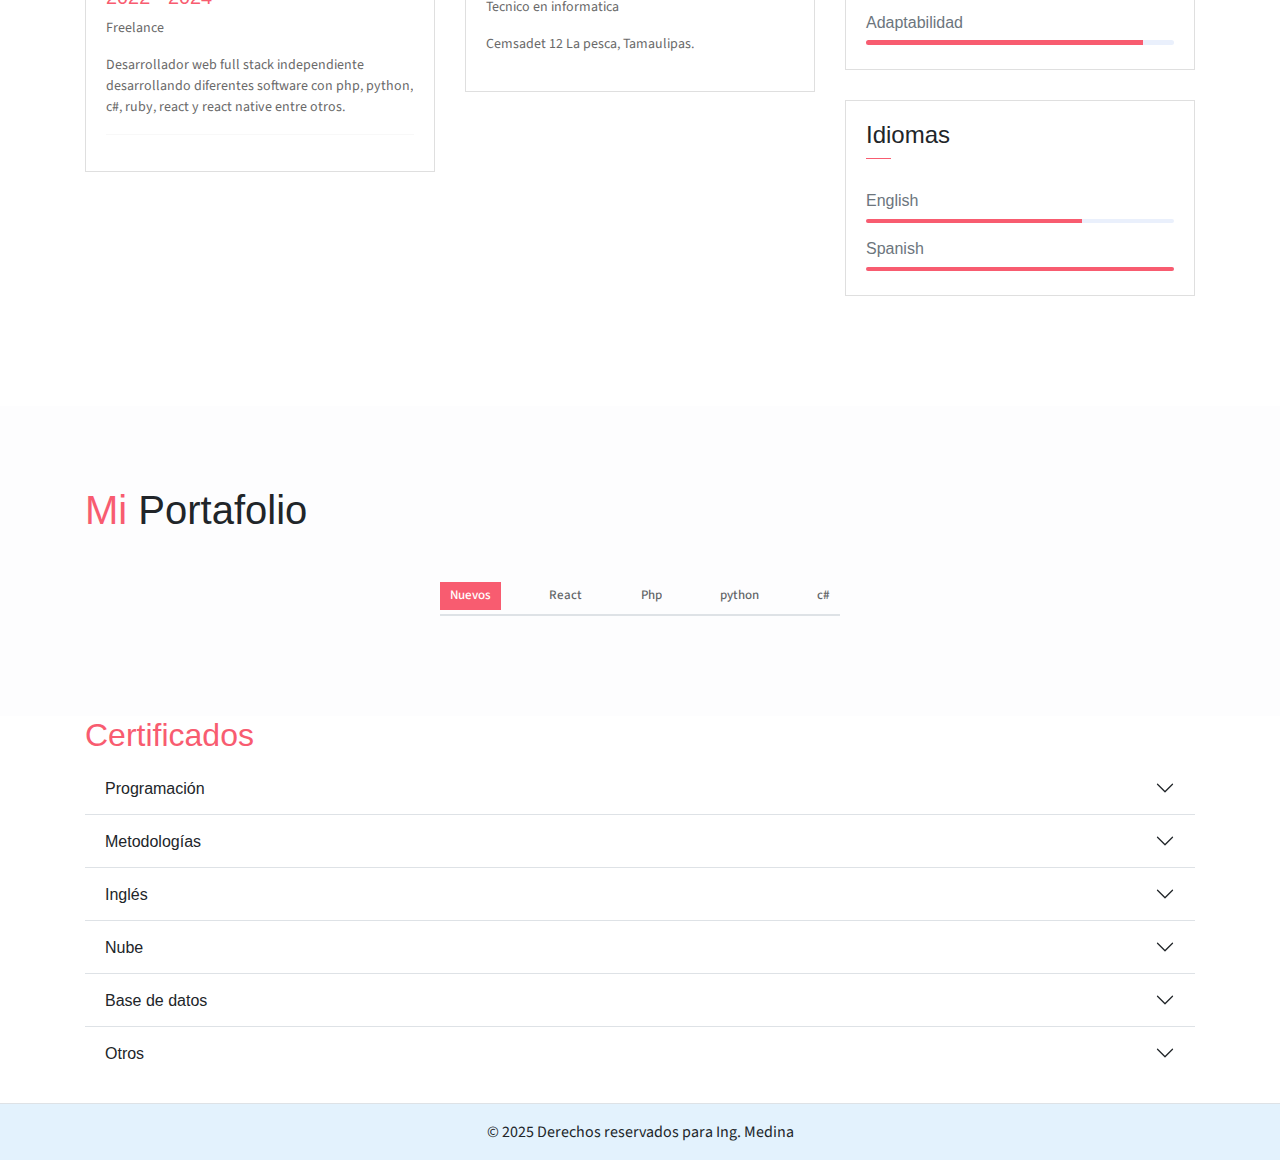
==== commit 185cb0be: "devmedina 8" ====
--- a/index.html
+++ b/index.html
@@ -227,24 +227,22 @@
                     <a href="#" data-filter=".new" class="active">
                         Nuevos
                     </a>
-                    <a href="#" data-filter=".advertising">
+                    <a href="#" data-filter=".react">
                         React
                     </a>
-                    <a href="#" data-filter=".branding">
+                    <a href="#" data-filter=".php">
                         Php
                     </a>
-                    <a href="#" data-filter=".web">
+                    <a href="#" data-filter=".python">
                         python
                     </a>
-                    <a href="#" data-filter=".web">
+                    <a href="#" data-filter=".ko">
                         c#
                     </a>
                 </div>
 
-                <!-- SOLO WEBS -->
-
                 <div class="portfolio-container">
-                    <div class="col-md-6 col-lg-4 web new">
+                    <div class="col-md-6 col-lg-4 php">
                         <div class="portfolio-item">
                             <img src="private/assets/img/proyectos-img/proyecto1/SII3.png" class="img-fluid">
                             <div class="content-holder">
@@ -257,7 +255,7 @@
                         </div>
                     </div>
 
-                    <div class="col-md-6 col-lg-4 web new">
+                    <div class="col-md-6 col-lg-4 react">
                         <div class="portfolio-item">
                             <img src="private/assets/img/proyectos-img/proyecto4/morris.jpg" class="img-fluid">
                             <div class="content-holder">
@@ -270,7 +268,7 @@
                         </div>
                     </div>
 
-                    <div class="col-md-6 col-lg-4 web new">
+                    <div class="col-md-6 col-lg-4 web php">
                         <div class="portfolio-item">
                             <img src="private/assets/img/proyectos-img/proyecto3/SII2.jpeg" class="img-fluid">
                             <div class="content-holder">
@@ -282,7 +280,7 @@
                         </div>
                     </div>
 
-                    <div class="col-md-6 col-lg-4 web new">
+                    <div class="col-md-6 col-lg-4 python">
                         <div class="portfolio-item">
                             <img src="private/assets/img/proyectos-img/proyecto2/sii.png" class="img-fluid">
                             <div class="content-holder">
@@ -298,7 +296,7 @@
                         </div>
                     </div>
 
-                    <div class="col-md-6 col-lg-4 web new">
+                    <div class="col-md-6 col-lg-4 python">
                         <div class="portfolio-item">
                             <img src="private/assets/img/proyectos-img/proyecto2/sii.png" class="img-fluid">
                             <div class="content-holder">
@@ -315,8 +313,6 @@
                         </div>
                     </div>
 
-                    <!-- SOLO ADVERTISING -->
-
                     <div class="col-md-6 col-lg-4 advertising">
                         <div class="portfolio-item">
                             <img src="assets/imgs/advertising-2.jpg" class="img-fluid">
@@ -363,8 +359,6 @@
                             </div>
                         </div>
                     </div>
-
-                    <!-- BRADING -->
 
                     <div class="col-md-6 col-lg-4 branding">
                         <div class="portfolio-item">
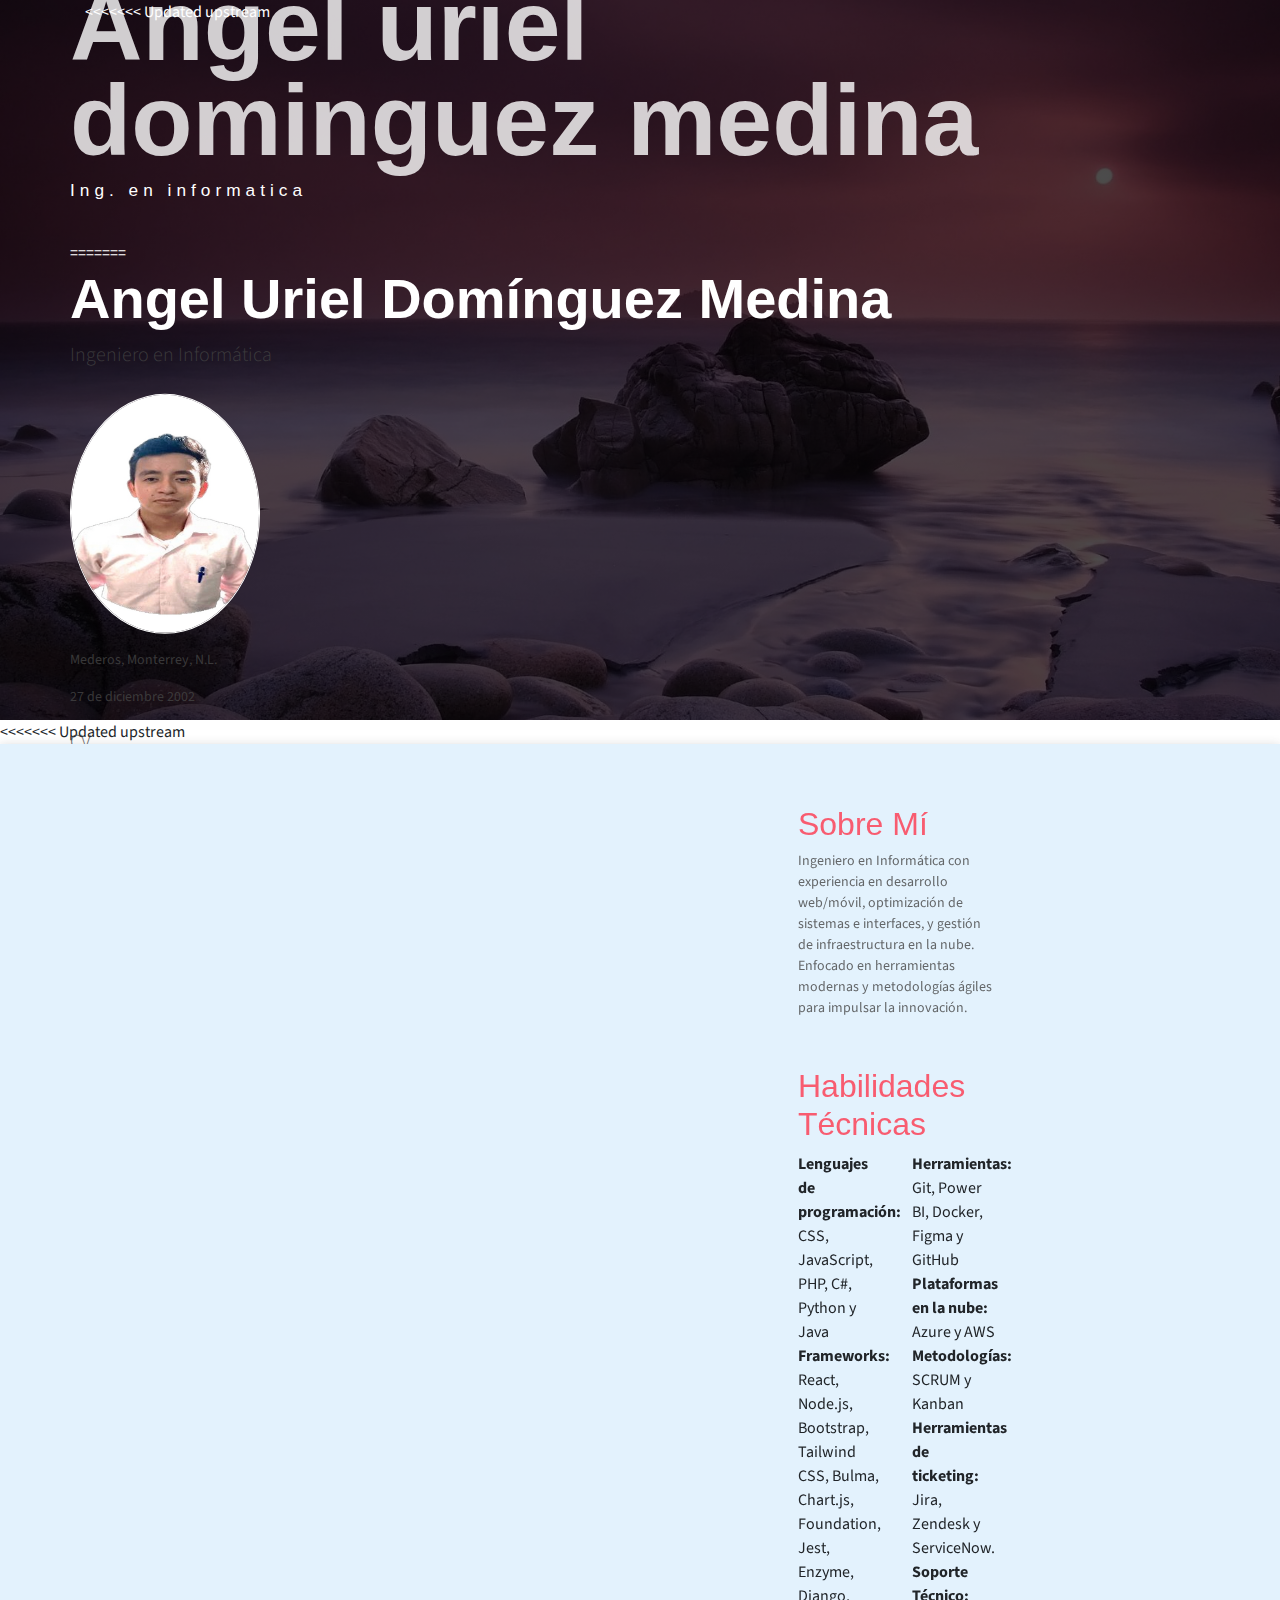
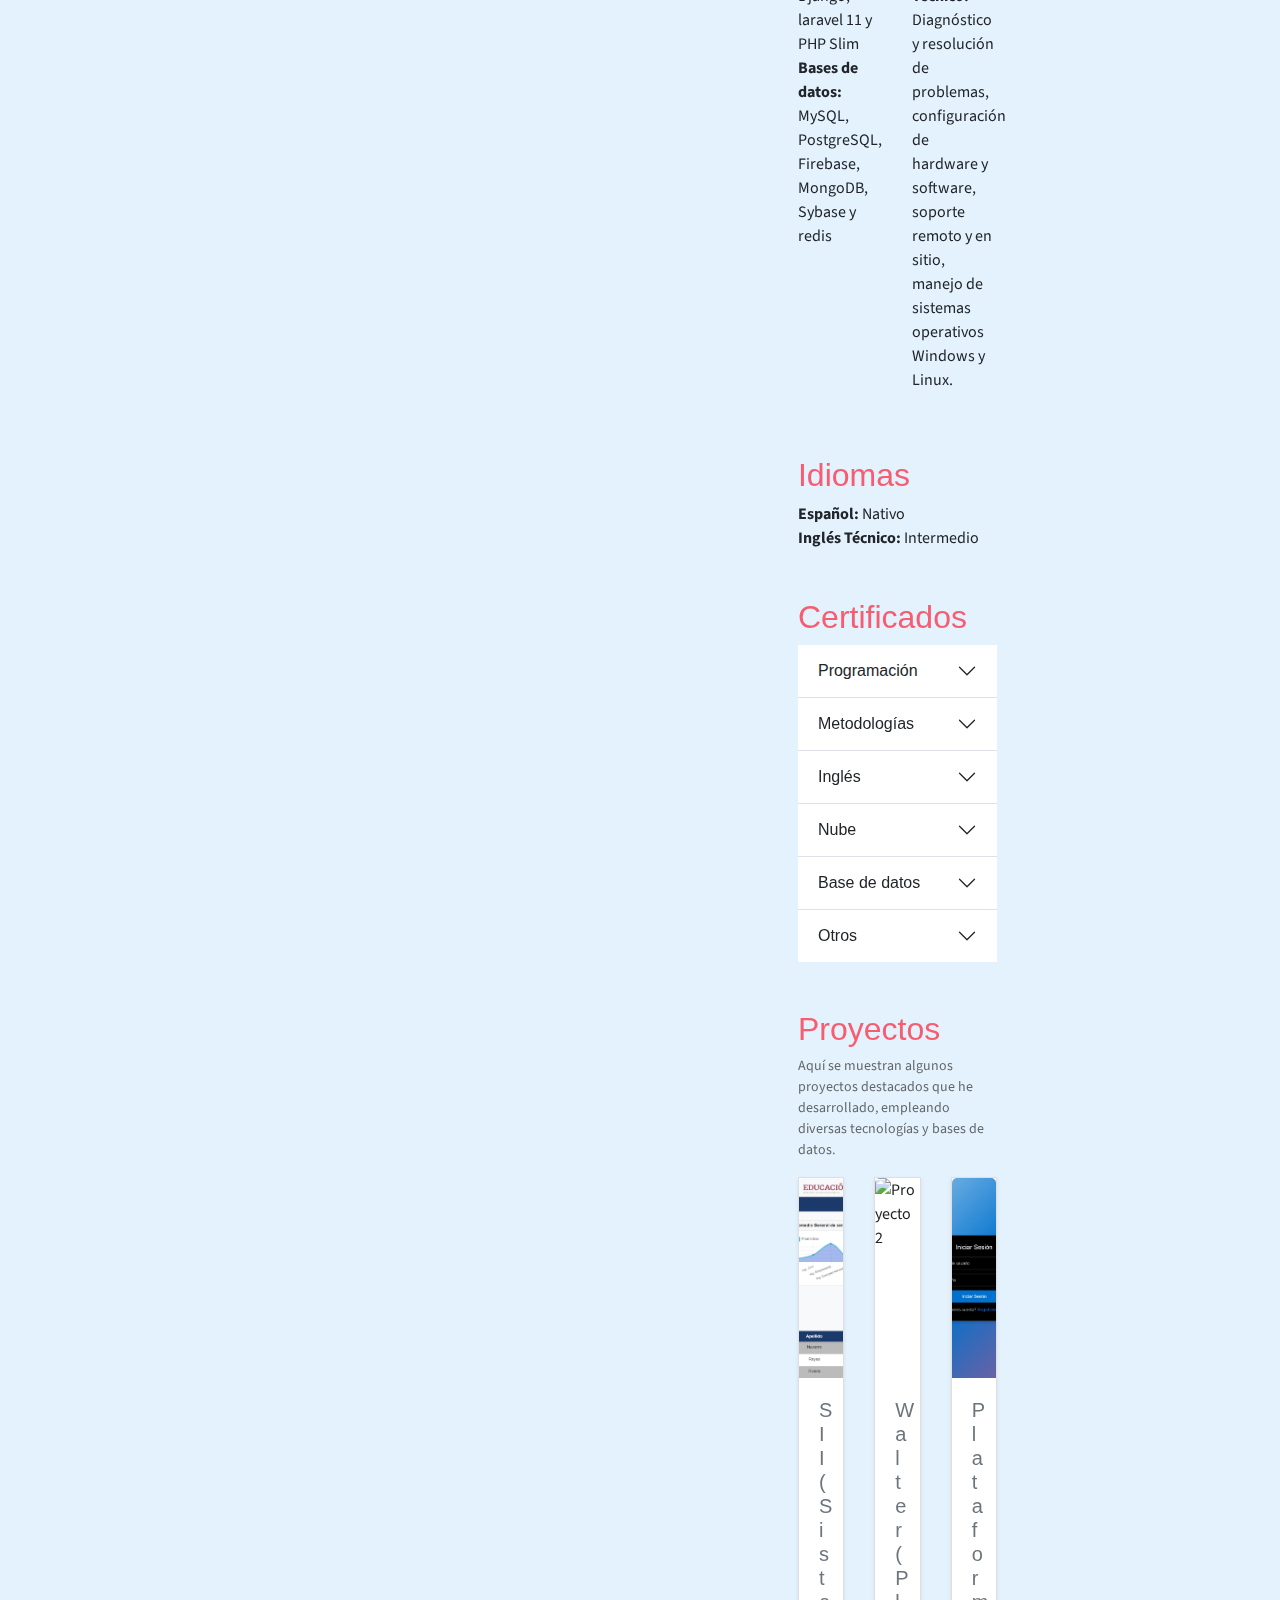
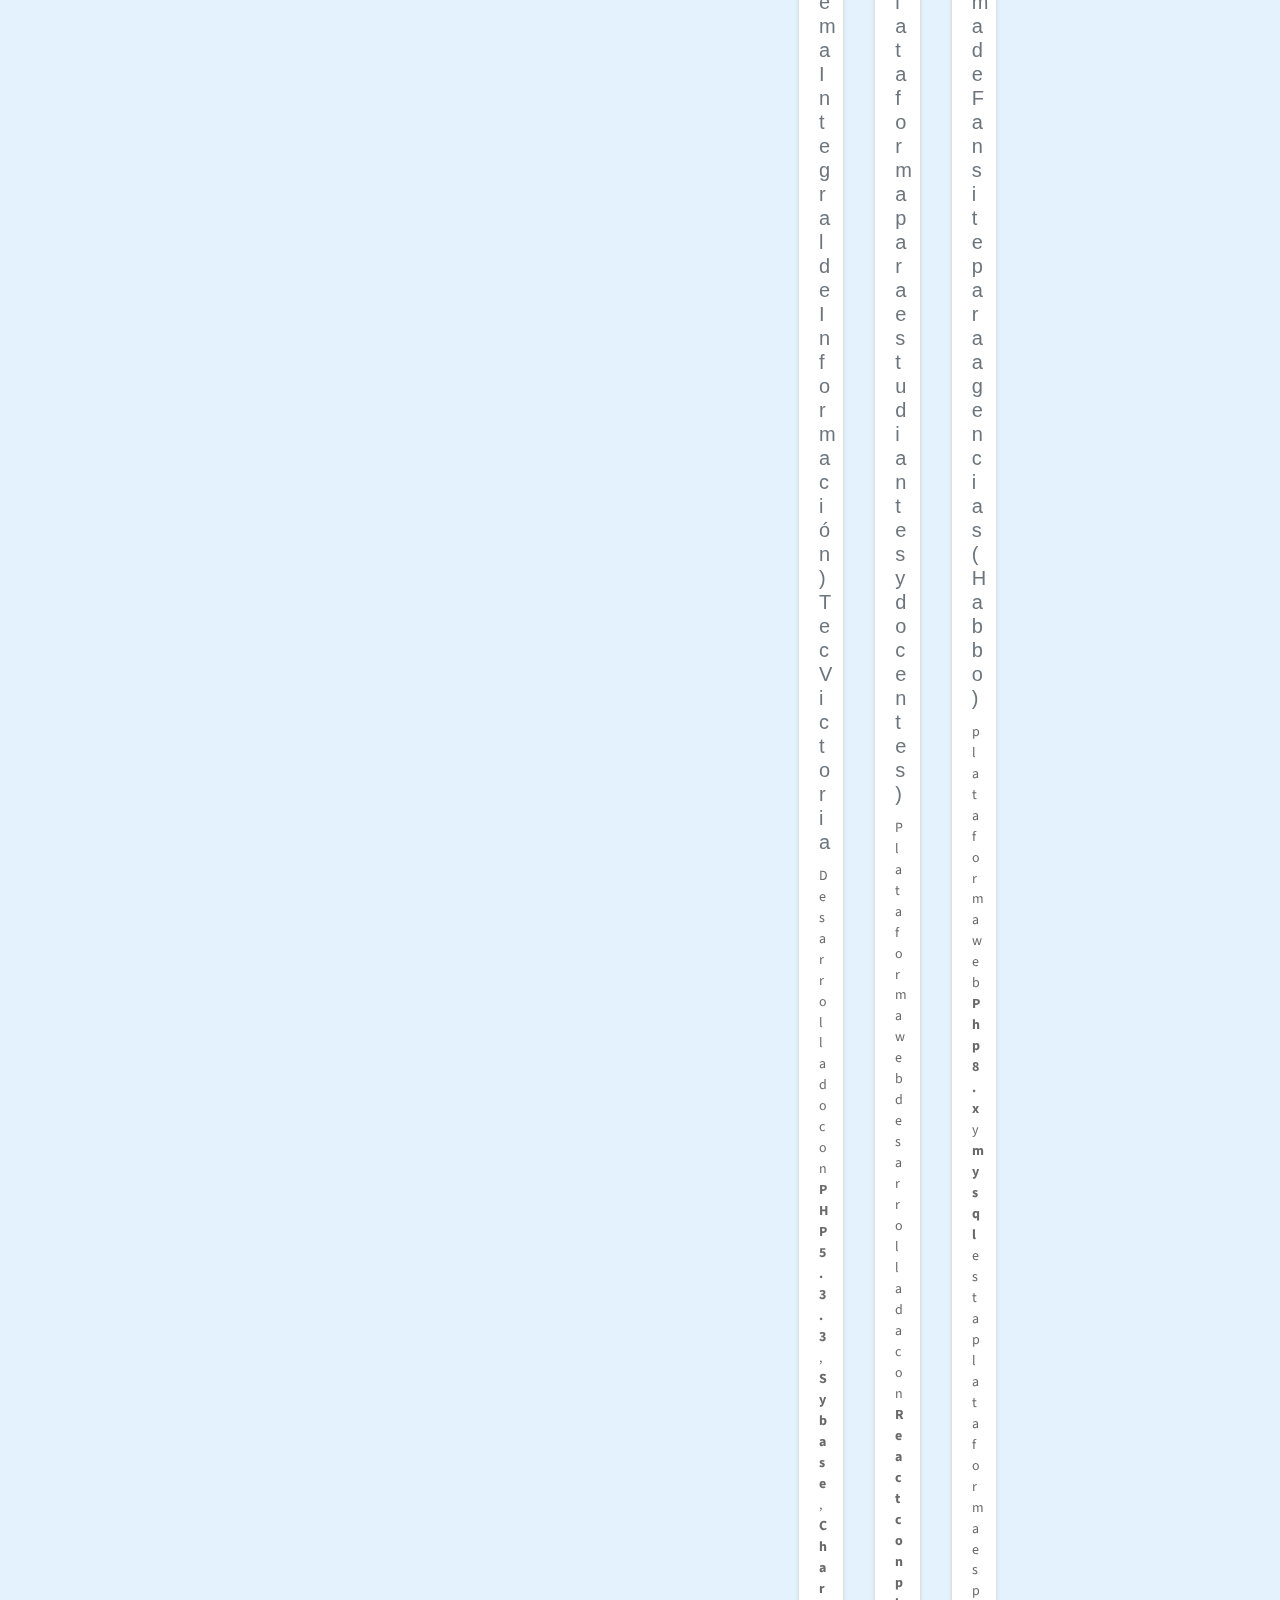
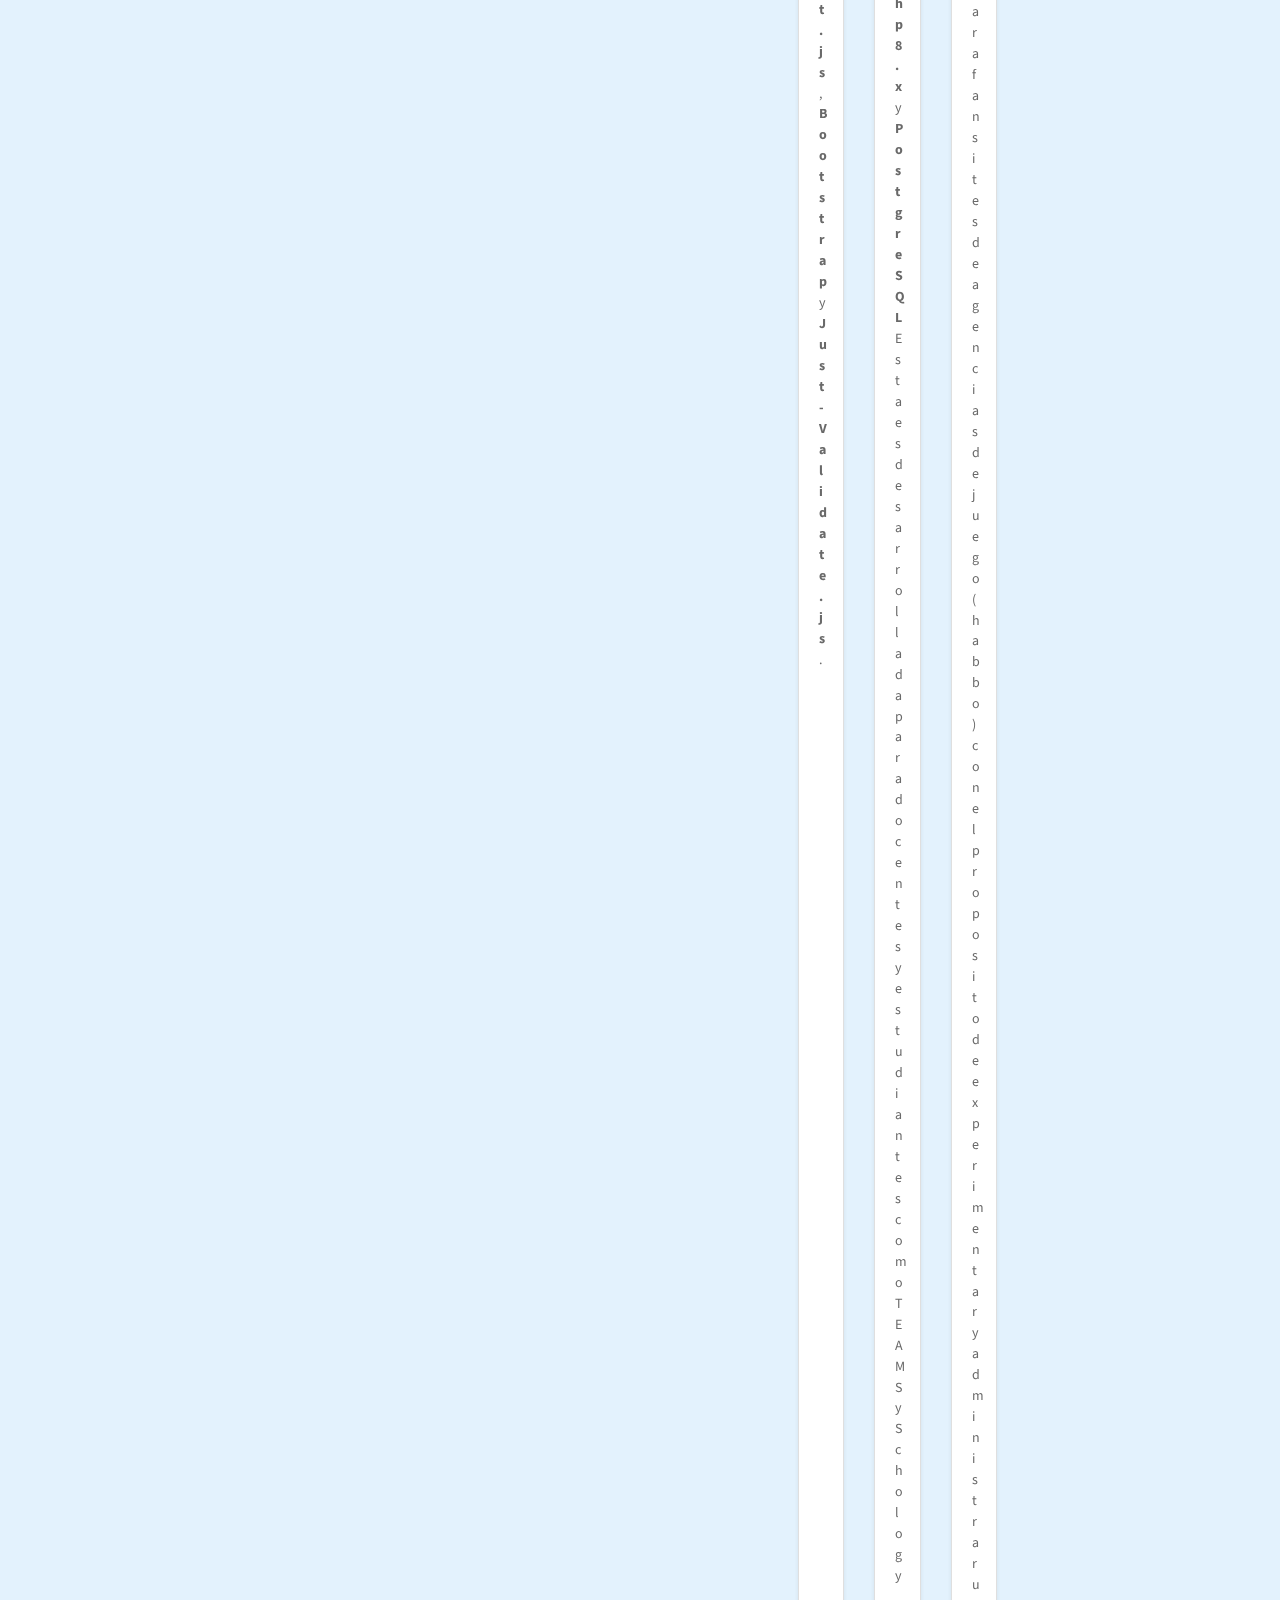
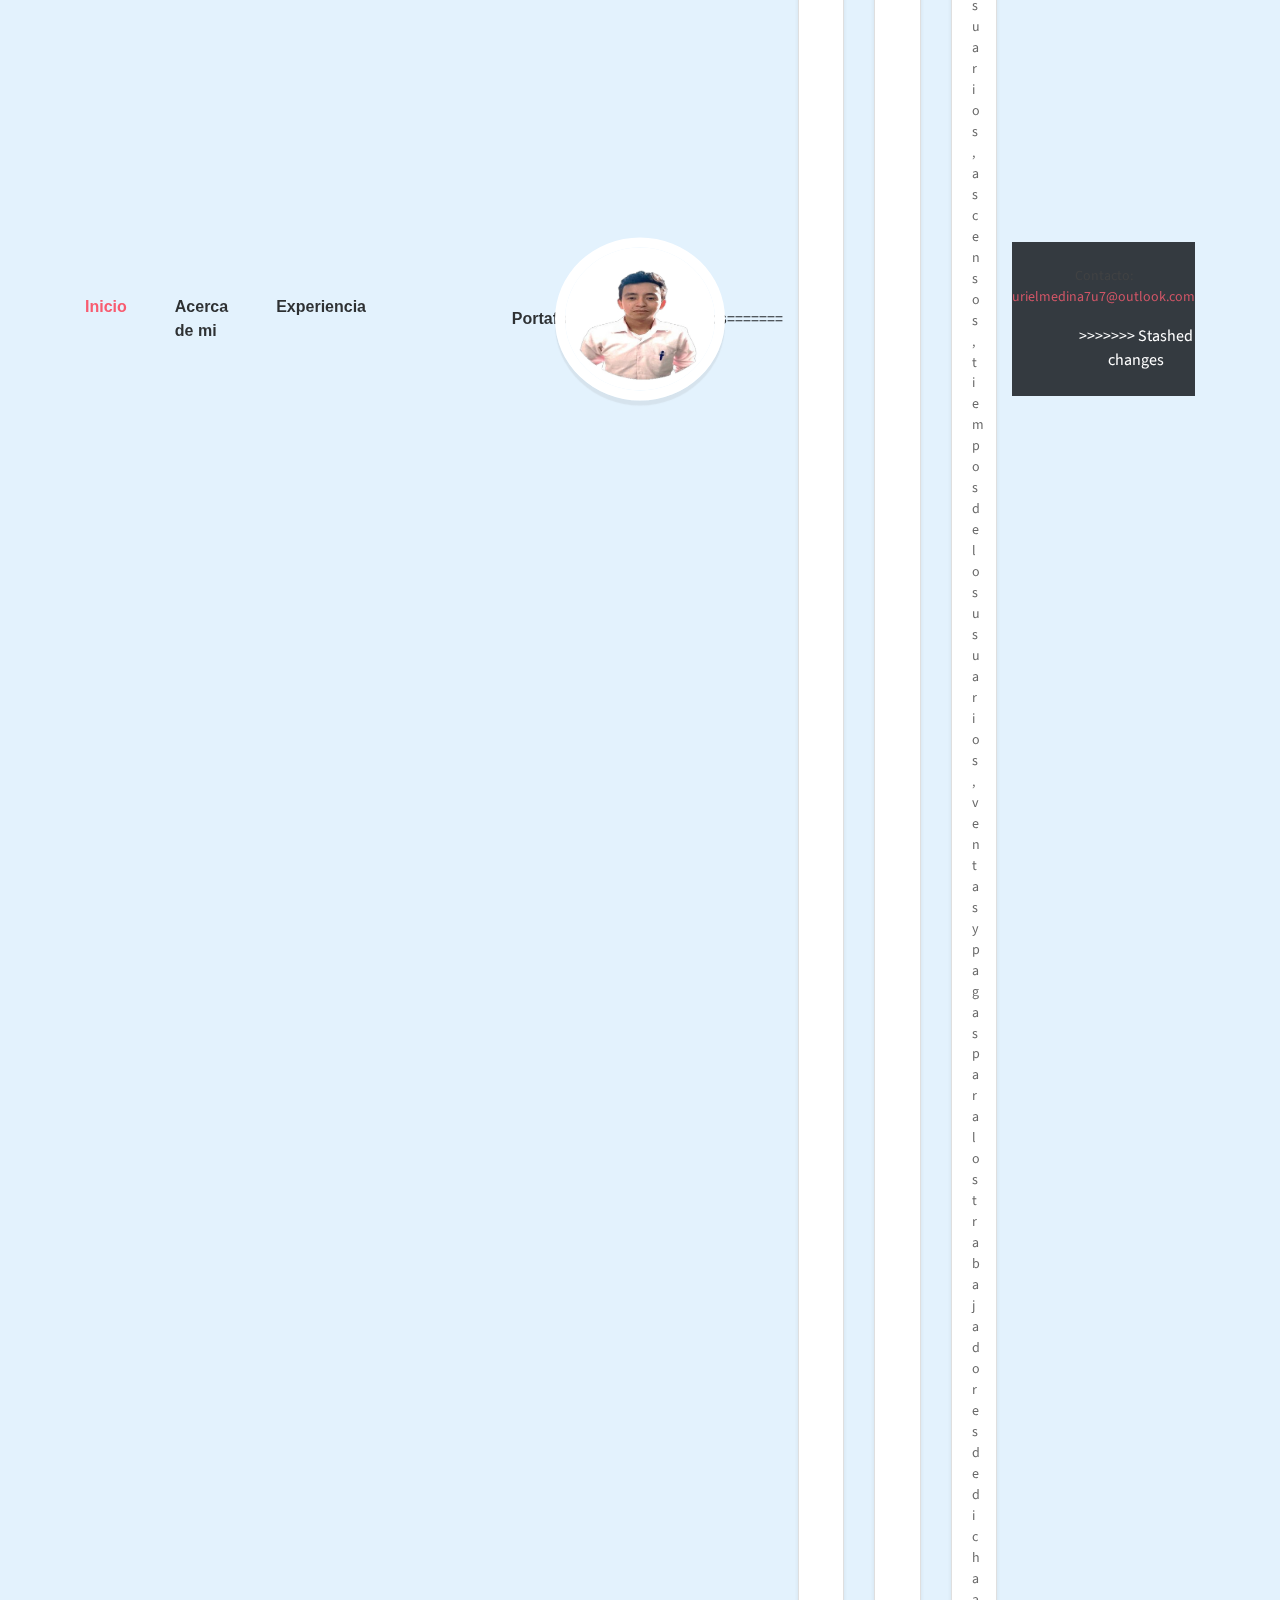
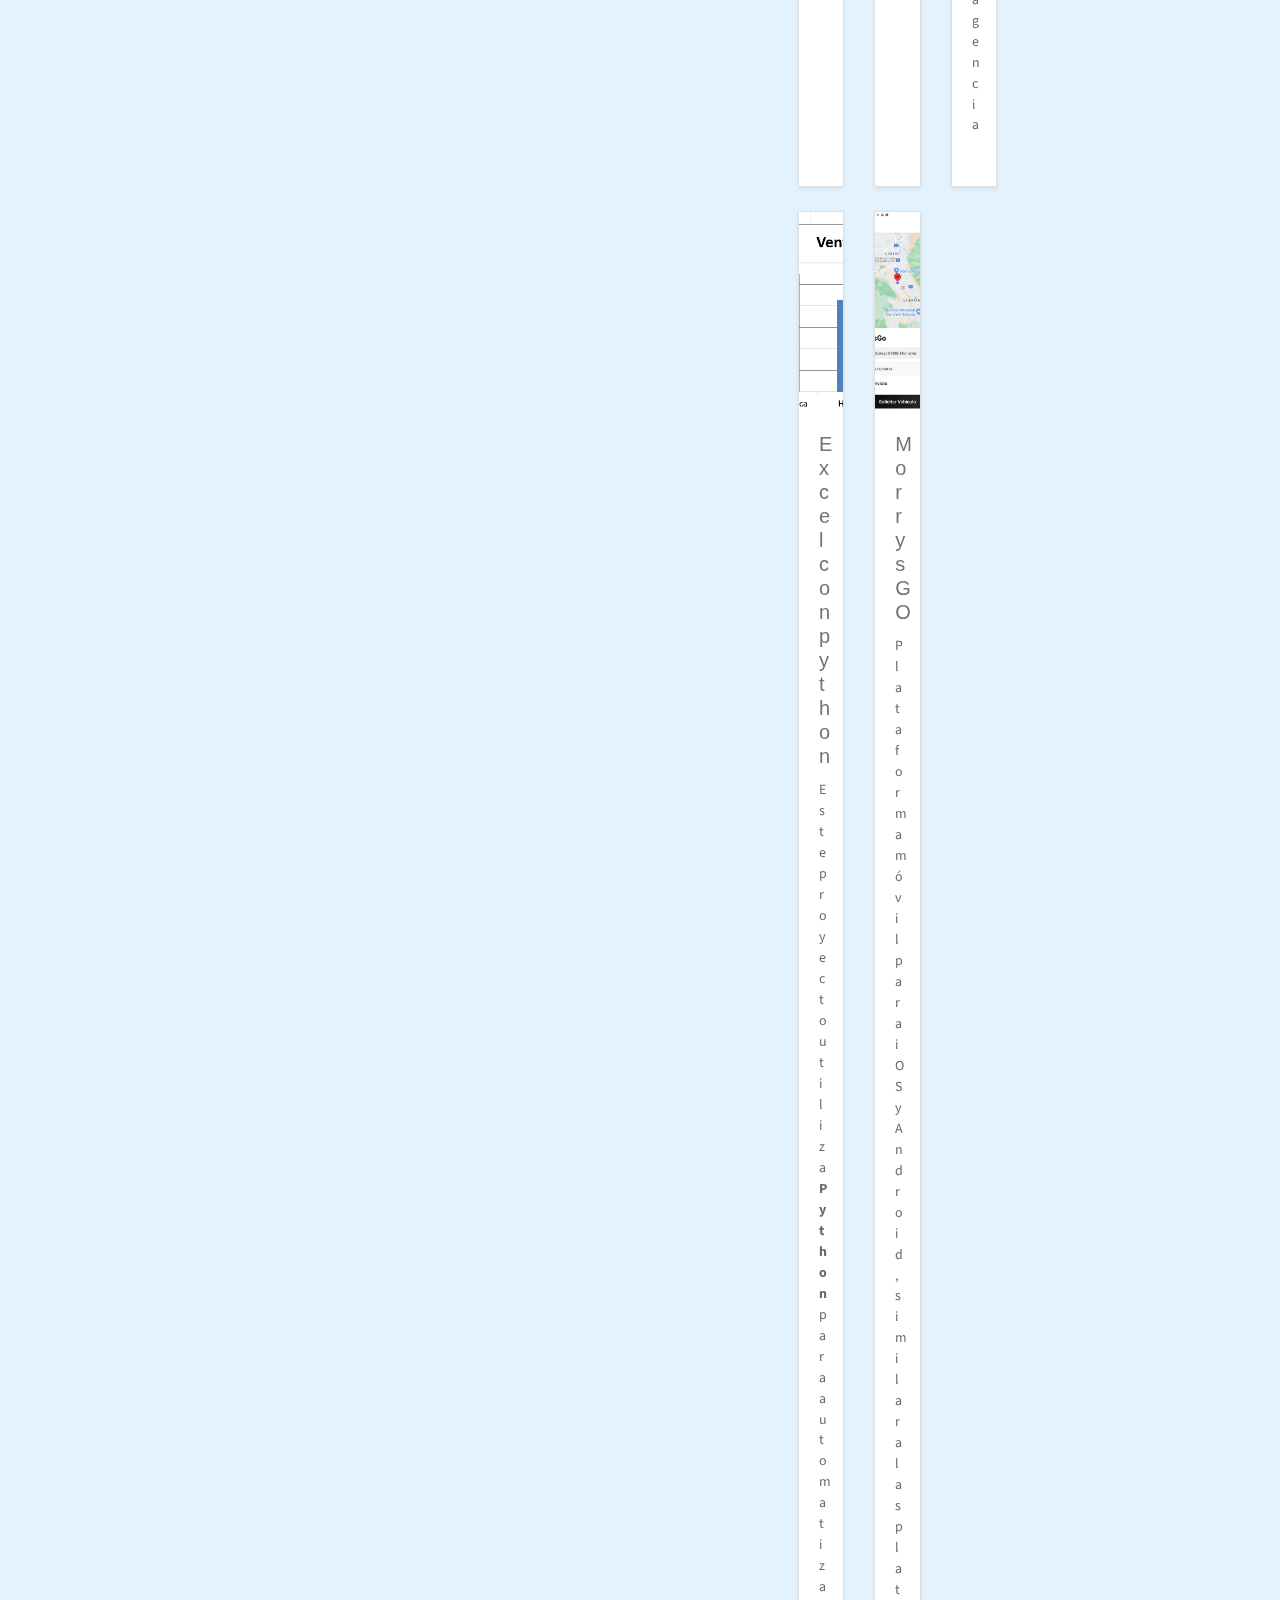
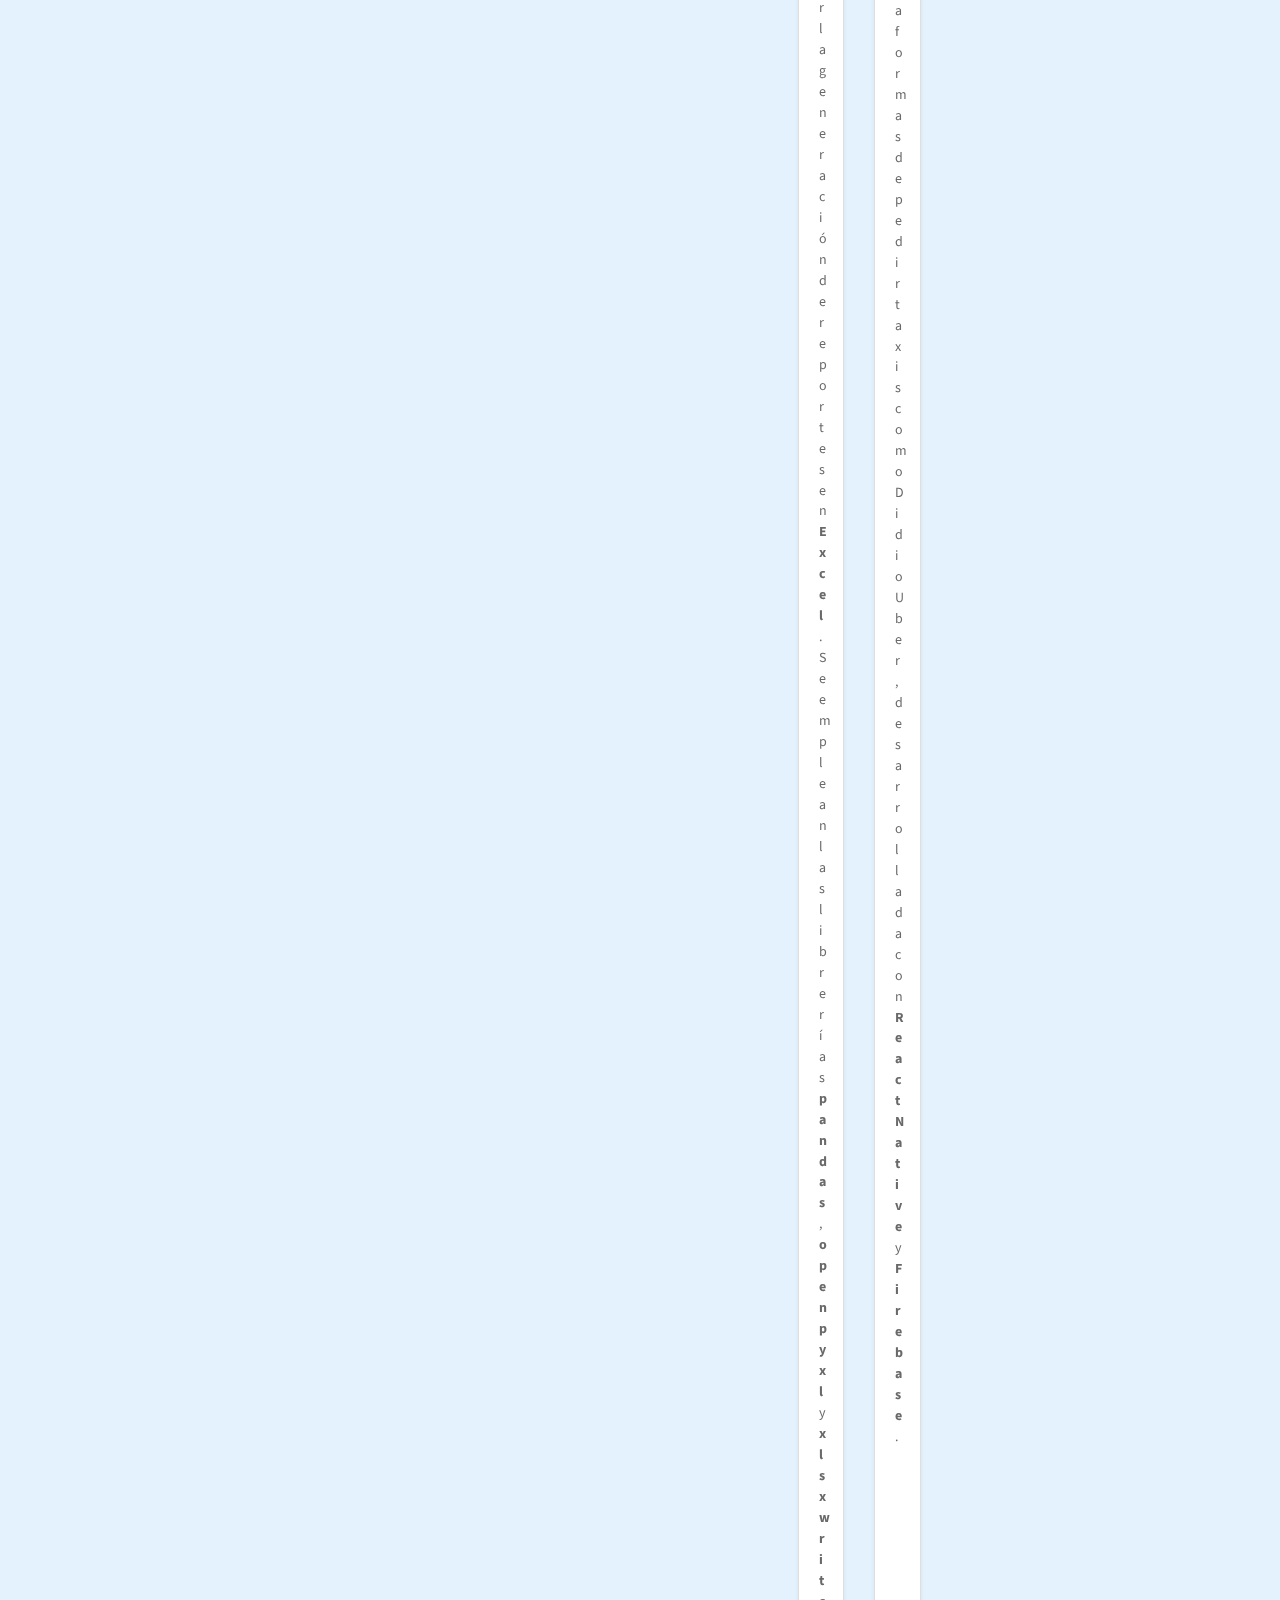
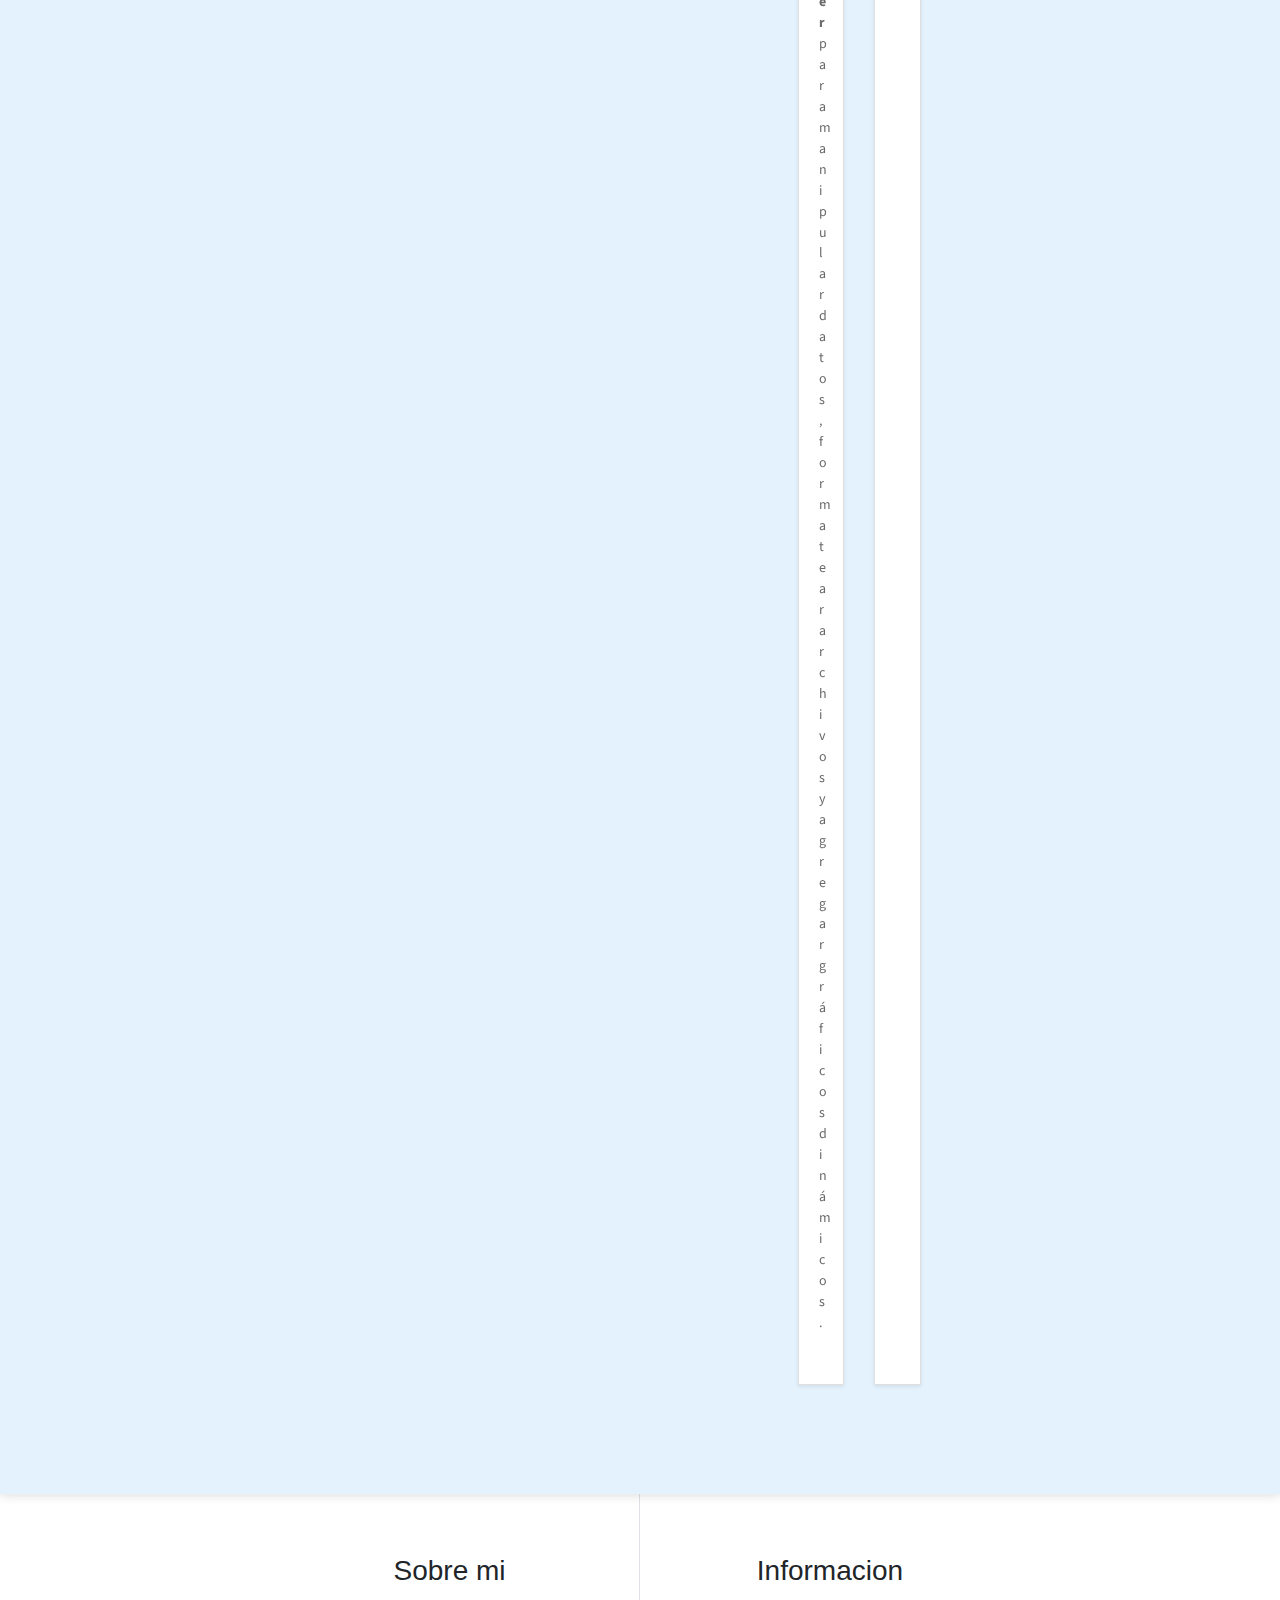
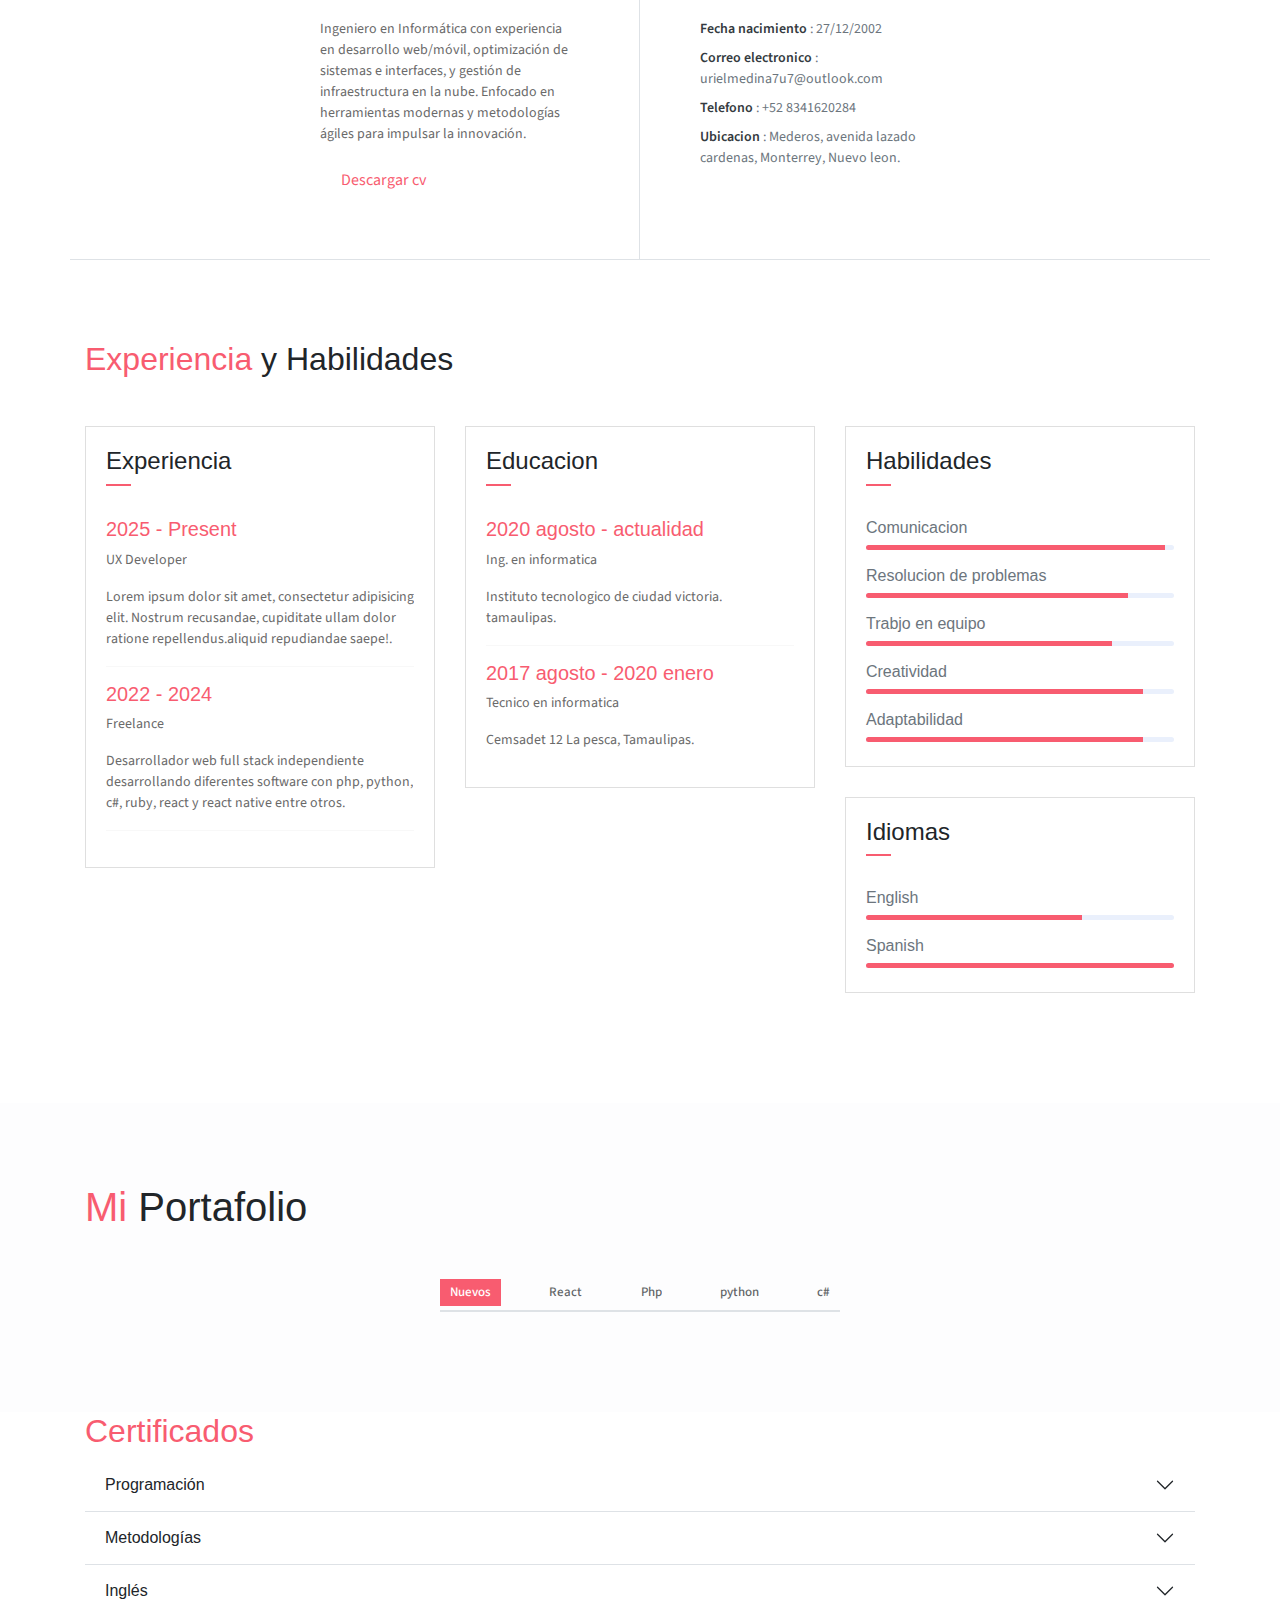
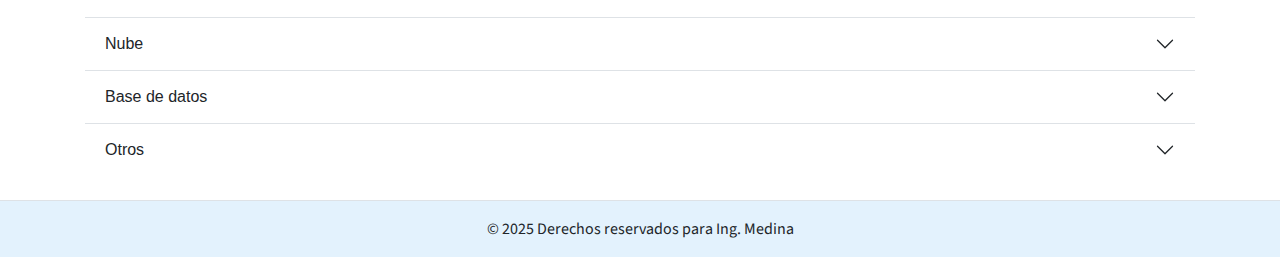
==== commit 10cb0c24: "Update index.html" ====
--- a/index.html
+++ b/index.html
@@ -27,14 +27,36 @@
 
     <header class="header">
         <div class="container">
+<<<<<<< Updated upstream
             <div class="header-content">
                 <h1 class="header-title">Angel uriel</h1>
                 <h1 class="header-title">dominguez medina</h1>
                 <h6 class="header-mono">Ing. en informatica</h6>
+=======
+            <h1 class="display-4 fw-bold">Angel Uriel Domínguez Medina</h1>
+            <p class="lead">Ingeniero en Informática</p>
+            <!-- Foto personal -->
+
+            <div class="mt-4">
+                <img src="private/assets/img/urielmedina.jpg" alt="Foto de Angel Uriel Domínguez Medina"
+                    class="rounded-circle img-fluid"
+                    style="width: 190px; height: 240px; object-fit: cover; border: 1px solid white;">
+            </div>
+            <!-- Información adicional -->
+
+            <div class="mt-3">
+                <p><i class="bi bi-geo-alt-fill"></i> Mederos, Monterrey, N.L.</p>
+                <p><i class="bi bi-calendar-fill"></i> 27 de diciembre 2002</p>
+                <p class="lead">CV<a href="private/assets/img/certificados-duc/CV angel uriel dominguez medina.pdf"
+                        class="btn btn-link ms-2" style="color: #fff;" download>
+                        Descargar
+                    </a></p>
+>>>>>>> Stashed changes
             </div>
         </div>
     </header>
 
+<<<<<<< Updated upstream
     <!-- END HEADER -->
 
     <!-- MENU / NAVBAR -->
@@ -75,6 +97,612 @@
                     </li>
                 </ul>
             </div>
+=======
+    <!-- INFORMACION DE HABILIDADES MAS -->
+
+    <main class="container my-5">
+        <section id="about" class="mb-5 fade-in">
+            <h2 class="text-primary section-header">Sobre Mí</h2>
+            <p>
+                Ingeniero en Informática con experiencia en desarrollo web/móvil, optimización de sistemas e interfaces,
+                y gestión de infraestructura en la nube. Enfocado en herramientas modernas y metodologías ágiles para
+                impulsar la innovación.</p>
+        </section>
+
+        <section id="skills" class="mb-5 fade-in">
+            <h2 class="text-primary section-header">Habilidades Técnicas</h2>
+            <div class="row">
+                <div class="col-md-6">
+                    <ul class="list-unstyled">
+                        <li><strong>Lenguajes de programación:</strong> CSS, JavaScript, PHP, C#, Python y Java
+                        </li>
+                        <li><strong>Frameworks:</strong> React, Node.js, Bootstrap, Tailwind CSS, Bulma, Chart.js,
+                            Foundation, Jest, Enzyme, Django, laravel 11 y PHP Slim</li>
+                        <li><strong>Bases de datos:</strong> MySQL, PostgreSQL, Firebase, MongoDB, Sybase y redis</li>
+                    </ul>
+                </div>
+                <div class="col-md-6">
+                    <ul class="list-unstyled">
+                        <li><strong>Herramientas:</strong> Git, Power BI, Docker, Figma y GitHub</li>
+                        <li><strong>Plataformas en la nube:</strong> Azure y AWS</li>
+                        <li><strong>Metodologías:</strong> SCRUM y Kanban</li>
+                        <li><strong>Herramientas de ticketing:</strong> Jira, Zendesk y ServiceNow.</li>
+                        <li><strong>Soporte Técnico:</strong> Diagnóstico y resolución de problemas, configuración de
+                            hardware y software, soporte remoto y en sitio, manejo de sistemas operativos Windows y
+                            Linux.</li>
+                    </ul>
+                </div>
+            </div>
+        </section>
+
+        <section id="languages" class="mb-5 fade-in">
+            <h2 class="text-primary section-header">Idiomas</h2>
+            <ul class="list-unstyled">
+                <li><strong>Español:</strong> Nativo</li>
+                <li><strong>Inglés Técnico:</strong> Intermedio</li>
+            </ul>
+        </section>
+
+
+        <!-- CERTIFICADOS HECHOS POR MI -->
+
+        <section id="certificates" class="mb-5 fade-in">
+            <h2 class="text-primary section-header">Certificados</h2>
+            <div class="accordion accordion-flush" id="certificatesAccordion">
+
+                <!-- Acordeón de Programación -->
+
+                <div class="accordion-item">
+                    <h2 class="accordion-header" id="programmingHeader">
+                        <button class="accordion-button collapsed" type="button" data-bs-toggle="collapse"
+                            data-bs-target="#programmingCollapse" aria-expanded="false"
+                            aria-controls="programmingCollapse">
+                            Programación
+                        </button>
+                    </h2>
+                    <div id="programmingCollapse" class="accordion-collapse collapse"
+                        aria-labelledby="programmingHeader" data-bs-parent="#certificatesAccordion">
+                        <div class="accordion-body">
+                            <ul class="list-group">
+                                <li class="list-group-item">Google IT Automation with Python – Coursera (Noviembre 2024
+                                    – Diciembre
+                                    2024)</li>
+                                <li class="list-group-item">Google IT Support (Agoto 2024 – Diciembre 2024)</li>
+                                <li class="list-group-item">Desarrollador de JavaScript (Node.js y React) – Capacítate
+                                    para el Empleo (Nov 2024)<a
+                                        href="private/assets/img/certificados-duc/Desarrollador de JavaScript (Node.js).pdf"
+                                        class="btn btn-link ms-2" download>
+                                        Descargar
+                                    </a></li>
+                                <li class="list-group-item">Desarrollador PHP (Orientado a Objetos) – Capacítate para el
+                                    Empleo (Noviembre 2024)</li>
+                                <li class="list-group-item">Programador en C# – Capacítate para el Empleo (Noviembre
+                                    2024)
+                                </li>
+                                <li class="list-group-item">Diplomado de Sitios Web – Capacítate
+                                    para el Empleo (Noviembre 2024)<a
+                                        href="private/assets/img/certificados-duc/Técnico en integridad web.pdf"
+                                        class="btn btn-link ms-2" download>
+                                        Descargar
+                                    </a></li>
+                                <li class="list-group-item">Introduction to Git and GitHub – Coursera (Noviembre 2024)<a
+                                        href="private/assets/img/certificados-duc/Introduction to Git and GitHub.pdf"
+                                        class="btn btn-link ms-2" download>
+                                        Descargar
+                                    </a></li>
+                                <li class="list-group-item">Design thinking para app– soy lider.net (abril 2024)<a
+                                        href="private/assets/img/certificados-duc/design thinking para app.pdf"
+                                        class="btn btn-link ms-2" download>
+                                        Descargar
+                                    </a></li>
+                                <li class="list-group-item">Crash Course on Python – Coursera (Abril 2024 – Mayo 2024)<a
+                                        href="private/assets/img/certificados-duc/Crash Course on Python.pdf"
+                                        class="btn btn-link ms-2" download>
+                                        Descargar
+                                    </a></li>
+                                <li class="list-group-item">Diplomado: Ciencia de Datos – TECNM (Octubre 2023 – Febrero
+                                    2024)
+                                    <a href="private/assets/img/certificados-duc/Ciencia de datos.pdf"
+                                        class="btn btn-link ms-2" download>
+                                        Descargar
+                                    </a>
+                                </li>
+                                <li class="list-group-item">Foundations of User Experience (UX) Design – Coursera
+                                    (Noviembre
+                                    2024) <a
+                                        href="private/assets/img/certificados-duc/Fundations of user experience (UX) Design.pdf"
+                                        class="btn btn-link ms-2" download>
+                                        Descargar
+                                    </a>
+                                </li>
+                                <li class="list-group-item">Build Dynamic User Interfaces (UI) for Websites – Coursera
+                                    (Noviembre 2024)
+                                    <a href="private/assets/img/certificados-duc/Build Dynamic User Interfaces (UI) for Websites.pdf"
+                                        class="btn btn-link ms-2" download>
+                                        Descargar
+                                    </a>
+                                </li>
+                                <li class="list-group-item">Tester – Capacitate para trabajo
+                                    (Noviembre 2023)
+                                    <a href="private/assets/img/certificados-duc/Tester.pdf" class="btn btn-link ms-2"
+                                        download>
+                                        Descargar
+                                    </a>
+                                </li>
+                            </ul>
+                        </div>
+                    </div>
+                </div>
+
+                <!-- ACCORDION DE METOLOGIAS -->
+
+                <div class="accordion-item">
+                    <h2 class="accordion-header" id="methodologyHeader">
+                        <button class="accordion-button collapsed" type="button" data-bs-toggle="collapse"
+                            data-bs-target="#methodologyCollapse" aria-expanded="false"
+                            aria-controls="methodologyCollapse">
+                            Metodologías
+                        </button>
+                    </h2>
+                    <div id="methodologyCollapse" class="accordion-collapse collapse"
+                        aria-labelledby="methodologyHeader" data-bs-parent="#certificatesAccordion">
+                        <div class="accordion-body">
+                            <ul class="list-group">
+                                <li class="list-group-item">La Semilla Ágil: Contexto de Scrum – Academia Ágil (Abril
+                                    2024)
+                                    <a href="private/assets/img/certificados-duc/La semilla agil contexto de scrum.pdf"
+                                        class="btn btn-link ms-2" download>
+                                        Descargar
+                                    </a>
+                                </li>
+                                <li class="list-group-item">Scrum Fundamentals – SCRUMstudy (Abril 2024)
+                                    <a href="private/assets/img/certificados-duc/Scrum Fundamentls.pdf"
+                                        class="btn btn-link ms-2" download>
+                                        Descargar
+                                    </a>
+                                </li>
+                                <li class="list-group-item">Introducción a Six Sigma – Coursera (Abril 2024)</li>
+                            </ul>
+                        </div>
+                    </div>
+                </div>
+                <!-- Acordeón de Inglés -->
+                <div class="accordion-item">
+                    <h2 class="accordion-header" id="englishHeader">
+                        <button class="accordion-button collapsed" type="button" data-bs-toggle="collapse"
+                            data-bs-target="#englishCollapse" aria-expanded="false" aria-controls="englishCollapse">
+                            Inglés
+                        </button>
+                    </h2>
+                    <div id="englishCollapse" class="accordion-collapse collapse" aria-labelledby="englishHeader"
+                        data-bs-parent="#certificatesAccordion">
+                        <div class="accordion-body">
+                            <ul class="list-group">
+                                <li class="list-group-item">English for Career Development (Agosto 2024 – Diciembre
+                                    2024)
+
+                                </li>
+                            </ul>
+                        </div>
+                    </div>
+                </div>
+                <!-- Acordeón de Nube -->
+                <div class="accordion-item">
+                    <h2 class="accordion-header" id="cloudHeader">
+                        <button class="accordion-button collapsed" type="button" data-bs-toggle="collapse"
+                            data-bs-target="#cloudCollapse" aria-expanded="false" aria-controls="cloudCollapse">
+                            Nube
+                        </button>
+                    </h2>
+                    <div id="cloudCollapse" class="accordion-collapse collapse" aria-labelledby="cloudHeader"
+                        data-bs-parent="#certificatesAccordion">
+                        <div class="accordion-body">
+                            <ul class="list-group">
+                                <li class="list-group-item">
+                                    Oracle Cloud Data Management (Abril 2024)
+                                    <a href="private/assets/img/certificados-duc/Oracle Cloud Data Management.pdf"
+                                        class="btn btn-link ms-2" download>
+                                        Descargar
+                                    </a>
+                                </li>
+                                <li class="list-group-item">Oracle Cloud Infrastructure (Abril 2024)
+                                    <a href="private/assets/img/certificados-duc/Oracle Cloud Infrastructure.pdf"
+                                        class="btn btn-link ms-2" download>
+                                        Descargar
+                                    </a>
+                                </li>
+                                <li class="list-group-item">La nube AWS (Diciembre 2023)
+                                    <a href="private/assets/img/certificados-duc/LA NUBE ASW.pdf"
+                                        class="btn btn-link ms-2" download>
+                                        Descargar
+                                    </a>
+                                </li>
+                                <li class="list-group-item">Fundametos en computo en la nube - Capacitate para trabajo
+                                    (Diciembre 2023)
+                                    <a href="private/assets/img/certificados-duc/Fundamentos del cómputo en la nube.pdf"
+                                        class="btn btn-link ms-2" download>
+                                        Descargar
+                                    </a>
+                                </li>
+                            </ul>
+                        </div>
+                    </div>
+                </div>
+                <!-- Acordeón de base de datos -->
+                <div class="accordion-item">
+                    <h2 class="accordion-header" id="bdHeader">
+                        <button class="accordion-button collapsed" type="button" data-bs-toggle="collapse"
+                            data-bs-target="#bdCollapse" aria-expanded="false" aria-controls="bdCollapse">
+                            Base de datos
+                        </button>
+                    </h2>
+                    <div id="bdCollapse" class="accordion-collapse collapse" aria-labelledby="bdHeader"
+                        data-bs-parent="#certificatesAccordion">
+                        <div class="accordion-body">
+                            <ul class="list-group">
+                                <li class="list-group-item">Curador de datos (Octubre 2023)<a
+                                        href="private/assets/img/certificados-duc/curador de datos.pdf"
+                                        class="btn btn-link ms-2" download>
+                                        Descargar
+                                    </a>
+                                </li>
+                                <li class="list-group-item">Database Foundations (Marzo 2023)<a
+                                        href="private/assets/img/certificados-duc/Base de datos.pdf"
+                                        class="btn btn-link ms-2" download>
+                                        Descargar
+                                    </a>
+                                </li>
+
+                            </ul>
+                        </div>
+                    </div>
+                </div>
+                <div class="accordion-item">
+                    <h2 class="accordion-header" id="otrosHeader">
+                        <button class="accordion-button collapsed" type="button" data-bs-toggle="collapse"
+                            data-bs-target="#otrosCollapse" aria-expanded="false" aria-controls="otrosCollapse">
+                            Otros
+                        </button>
+                    </h2>
+                    <div id="otrosCollapse" class="accordion-collapse collapse" aria-labelledby="otrosHeader"
+                        data-bs-parent="#certificatesAccordion">
+                        <div class="accordion-body">
+                            <ul class="list-group">
+                                <li class="list-group-item">Excel basico a Avanzado - Santander Academy (Octubre 2024)<a
+                                        href="private/assets/img/certificados-duc/Excel intermedio.pdf"
+                                        class="btn btn-link ms-2" download>
+                                        Descargar
+                                    </a>
+                                </li>
+                            </ul>
+                        </div>
+                    </div>
+                </div>
+            </div>
+        </section>
+
+        <!-- PROYECTOS -->
+
+        <section id="projects" class="mb-5 fade-in">
+            <h2 class="text-primary section-header">Proyectos</h2>
+            <p>
+                Aquí se muestran algunos proyectos destacados que he desarrollado, empleando diversas tecnologías y
+                bases de datos.
+            </p>
+            <div class="row g-4">
+                <!-- Proyecto 1 -->
+                <div class="col-md-6 col-lg-4">
+                    <div class="card h-100 shadow-sm">
+                        <img src="private/assets/img/proyectos-img/proyecto1/portada.jpeg"
+                            class="card-img-top project-img" alt="Proyecto 1" data-bs-toggle="modal"
+                            data-bs-target="#proyecto1" style="object-fit: cover; height: 200px;">
+                        <div class="card-body">
+                            <h5 class="card-title">SII (Sistema Integral de Información) Tec Victoria</h5>
+                            <p class="card-text">
+                                Desarrollado con <strong>PHP 5.3.3</strong>, <strong>Sybase</strong>,
+                                <strong>Chart.js</strong>, <strong>Bootstrap</strong> y
+                                <strong>Just-Validate.js</strong>.
+                            </p>
+                        </div>
+                    </div>
+                </div>
+
+                <!-- Proyecto 2 -->
+                <div class="col-md-6 col-lg-4">
+                    <div class="card h-100 shadow-sm">
+                        <img src="https://via.placeholder.com/300x200" class="card-img-top project-img" alt="Proyecto 2"
+                            data-bs-toggle="modal" data-bs-target="#carouselModal"
+                            style="object-fit: cover; height: 200px;">
+                        <div class="card-body">
+                            <h5 class="card-title">Walter (Plataforma para estudiantes y docentes)</h5>
+                            <p class="card-text">
+                                Plataforma web desarrollada con <strong>React con php 8.x</strong> y
+                                <strong>PostgreSQL</strong> Esta es
+                                desarrollada para docentes y estudiantes como TEAMS y Schology
+                            </p>
+                        </div>
+                    </div>
+                </div>
+
+                <!-- Proyecto 3 -->
+                <div class="col-md-6 col-lg-4">
+                    <div class="card h-100 shadow-sm">
+                        <img src="private/assets/img/proyectos-img/proyecto3/SII1.jpeg" class="card-img-top project-img"
+                            alt="Proyecto 3" data-bs-toggle="modal" data-bs-target="#proyecto3"
+                            style="object-fit: cover; height: 200px;">
+                        <div class="card-body">
+                            <h5 class="card-title">Plataforma de Fansite para agencias (Habbo)</h5>
+                            <p class="card-text">
+                                plataforma web <strong>Php 8.x</strong> y <strong>mysql</strong> esta plataforma es para
+                                fansites de agencias de juego (habbo)
+                                con el proposito de experimentar y administrar usuarios, ascensos, tiempos de los
+                                usuarios, ventas y pagas para los trabajadores de dicha agencia
+                            </p>
+                        </div>
+                    </div>
+                </div>
+
+                <!-- Proyecto 4 -->
+                <div class="col-md-6 col-lg-4">
+                    <div class="card h-100 shadow-sm">
+                        <img src="private/assets/img/proyectos-img/proyecto2/sii.png" class="card-img-top project-img"
+                            alt="Proyecto 4" data-bs-toggle="modal" data-bs-target="#proyectopy"
+                            style="object-fit: cover; height: 200px;">
+                        <div class="card-body">
+                            <h5 class="card-title">Excel con python</h5>
+                            <p class="card-text">
+                                Este proyecto utiliza <strong>Python</strong> para automatizar la generación de reportes
+                                en <strong>Excel</strong>. Se emplean las librerías <strong>pandas</strong>,
+                                <strong>openpyxl</strong> y <strong>xlsxwriter</strong> para manipular datos, formatear
+                                archivos y agregar gráficos dinámicos.
+                            </p>
+                        </div>
+                    </div>
+                </div>
+
+                <!-- Proyecto 5 -->
+                <div class="col-md-6 col-lg-4">
+                    <div class="card h-100 shadow-sm">
+                        <img src="private/assets/img/proyectos-img/proyecto4/morris.jpg"
+                            class="card-img-top project-img" alt="Proyecto 5" data-bs-toggle="modal"
+                            data-bs-target="#proyecto4" style="object-fit: cover; height: 200px;">
+                        <div class="card-body">
+                            <h5 class="card-title">Morrys GO</h5>
+                            <p class="card-text">
+                                Plataforma móvil para iOS y Android, similar a las plataformas de pedir taxis como Didi
+                                o Uber, desarrollada con <strong>React Native</strong> y <strong>Fire base</strong>.
+                            </p>
+                        </div>
+                    </div>
+                </div>
+            </div>
+
+            <!-- MODALES DE PROYECTOS... -->
+
+            <div class="modal fade" id="proyecto1" tabindex="-1" role="dialog" aria-labelledby="exampleModalCenterTitle"
+                aria-hidden="true">
+                <div class="modal-dialog modal-dialog-centered" role="document">
+                    <div class="modal-content">
+                        <div class="modal-header">
+                            <h5 class="modal-title" id="exampleModalLongTitle">PROYECTO SII (Sistema de Informacion
+                                Integral)</h5>
+                            <button type="button" class="btn-close" data-bs-dismiss="modal" aria-label="Close"></button>
+                        </div>
+                        <div class="modal-body">
+                            <div id="carouselProyecto1" class="carousel slide" data-bs-ride="carousel">
+                                <div class="carousel-inner">
+                                    <div class="carousel-item active">
+                                        <img src="private/assets/img/proyectos-img/proyecto1/SII1.png"
+                                            class="d-block w-100" alt="PROYECTO SII">
+                                    </div>
+                                    <div class="carousel-item">
+                                        <img src="private/assets/img/proyectos-img/proyecto1/SII2.png"
+                                            class="d-block w-100" alt="PROYECTO SII">
+                                    </div>
+                                    <!-- Agrega más imágenes aquí si es necesario -->
+                                </div>
+                                <button class="carousel-control-prev" type="button" data-bs-target="#carouselProyecto1"
+                                    data-bs-slide="prev">
+                                    <span class="carousel-control-prev-icon" aria-hidden="true"></span>
+                                    <span class="visually-hidden">Previous</span>
+                                </button>
+                                <button class="carousel-control-next" type="button" data-bs-target="#carouselProyecto1"
+                                    data-bs-slide="next">
+                                    <span class="carousel-control-next-icon" aria-hidden="true"></span>
+                                    <span class="visually-hidden">Next</span>
+                                </button>
+                            </div>
+                        </div>
+                    </div>
+                </div>
+            </div>
+
+            <div class="modal fade" id="proyecto2" tabindex="-1" role="dialog" aria-labelledby="exampleModalCenterTitle"
+                aria-hidden="true">
+                <div class="modal-dialog modal-dialog-centered" role="document">
+                    <div class="modal-content">
+                        <div class="modal-header">
+                            <h5 class="modal-title" id="exampleModalLongTitle">Walter (Plataforma para estudiantes y
+                                docentes)</h5>
+                            <button type="button" class="btn-close" data-bs-dismiss="modal" aria-label="Close"></button>
+                        </div>
+                        <div class="modal-body">
+                            <div id="carouselProyecto2" class="carousel slide" data-bs-ride="carousel">
+                                <div class="carousel-inner">
+                                    <div class="carousel-item active">
+                                        <img src="private/assets/img/proyectos-img/proyecto2/Walter1.png"
+                                            class="d-block w-100" alt="Walter">
+                                    </div>
+                                    <div class="carousel-item">
+                                        <img src="private/assets/img/proyectos-img/proyecto2/Walter2.png"
+                                            class="d-block w-100" alt="Walter">
+                                    </div>
+                                    <!-- Agrega más imágenes aquí si es necesario -->
+                                </div>
+                                <button class="carousel-control-prev" type="button" data-bs-target="#carouselProyecto2"
+                                    data-bs-slide="prev">
+                                    <span class="carousel-control-prev-icon" aria-hidden="true"></span>
+                                    <span class="visually-hidden">Previous</span>
+                                </button>
+                                <button class="carousel-control-next" type="button" data-bs-target="#carouselProyecto2"
+                                    data-bs-slide="next">
+                                    <span class="carousel-control-next-icon" aria-hidden="true"></span>
+                                    <span class="visually-hidden">Next</span>
+                                </button>
+                            </div>
+                        </div>
+                    </div>
+                </div>
+            </div>
+
+            <div class="modal fade" id="proyectopy" tabindex="-1" role="dialog"
+                aria-labelledby="exampleModalCenterTitle" aria-hidden="true">
+                <div class="modal-dialog modal-dialog-centered" role="document">
+                    <div class="modal-content">
+                        <div class="modal-header">
+                            <h5 class="modal-title" id="exampleModalLongTitle">Python (Generar reportes a graficas en
+                                excel)</h5>
+                            <button type="button" class="btn-close" data-bs-dismiss="modal" aria-label="Close"></button>
+                        </div>
+                        <div class="modal-body">
+                            <div id="carouselProyectopy" class="carousel slide" data-bs-ride="carousel">
+                                <div class="carousel-inner">
+                                    <div class="carousel-item active">
+                                        <img src="private/assets/img/proyectos-img/proyecto2/sii.png"
+                                            class="d-block w-100" alt="Walter">
+                                    </div>
+                                </div>
+                            </div>
+                        </div>
+                    </div>
+                </div>
+            </div>
+
+            <div class="modal fade" id="proyecto4" tabindex="-1" role="dialog" aria-labelledby="exampleModalCenterTitle"
+                aria-hidden="true">
+                <div class="modal-dialog modal-dialog-centered" role="document">
+                    <div class="modal-content">
+                        <div class="modal-header">
+                            <h5 class="modal-title" id="exampleModalLongTitle">MOrrisGO (Plataforma movil para pedir
+                                transporte u otros servicios)</h5>
+                            <button type="button" class="btn-close" data-bs-dismiss="modal" aria-label="Close"></button>
+                        </div>
+                        <div class="modal-body">
+                            <div id="carouselProyecto4" class="carousel slide" data-bs-ride="carousel">
+                                <div class="carousel-inner">
+                                    <div class="carousel-item active">
+                                        <img src="private/assets/img/proyectos-img/proyecto4/morris.jpg"
+                                            class="d-block w-100" alt="Walter"
+                                            style="max-height: 600px; object-fit: cover;">
+                                    </div>
+                                    <div class="carousel-item">
+                                        <img src="private/assets/img/proyectos-img/proyecto4/morris2.jpg"
+                                            class="d-block w-100" alt="Walter"
+                                            style="max-height: 600px; object-fit: cover;">
+                                    </div>
+                                    <div class="carousel-item">
+                                        <img src="private/assets/img/proyectos-img/proyecto4/morris3.jpg"
+                                            class="d-block w-100" alt="Walter"
+                                            style="max-height: 600px; object-fit: cover;">
+                                    </div>
+                                    <!-- Agrega más imágenes aquí si es necesario -->
+                                </div>
+                                <button class="carousel-control-prev" type="button" data-bs-target="#carouselProyecto4"
+                                    data-bs-slide="prev">
+                                    <span class="carousel-control-prev-icon" aria-hidden="true"></span>
+                                    <span class="visually-hidden">Previous</span>
+                                </button>
+                                <button class="carousel-control-next" type="button" data-bs-target="#carouselProyecto4"
+                                    data-bs-slide="next">
+                                    <span class="carousel-control-next-icon" aria-hidden="true"></span>
+                                    <span class="visually-hidden">Next</span>
+                                </button>
+                            </div>
+                        </div>
+                    </div>
+                </div>
+            </div>
+
+            <div class="modal fade" id="proyecto3" tabindex="-1" role="dialog" aria-labelledby="exampleModalCenterTitle"
+                aria-hidden="true">
+                <div class="modal-dialog modal-dialog-centered" role="document">
+                    <div class="modal-content">
+                        <div class="modal-header">
+                            <h5 class="modal-title" id="exampleModalLongTitle">Fansite</h5>
+                            <button type="button" class="btn-close" data-bs-dismiss="modal" aria-label="Close"></button>
+                        </div>
+                        <div class="modal-body">
+                            <div id="carouselProyecto3" class="carousel slide" data-bs-ride="carousel">
+                                <div class="carousel-inner">
+                                    <div class="carousel-item active">
+                                        <img src="private/assets/img/proyectos-img/proyecto3/SII1.jpeg"
+                                            class="d-block w-100" alt="Fansite">
+                                    </div>
+                                    <div class="carousel-item">
+                                        <img src="private/assets/img/proyectos-img/proyecto3/SII2.jpeg"
+                                            class="d-block w-100" alt="Fansite">
+                                    </div>
+                                    <div class="carousel-item">
+                                        <img src="private/assets/img/proyectos-img/proyecto3/SII3.jpeg"
+                                            class="d-block w-100" alt="Fansite">
+                                    </div>
+                                    <div class="carousel-item">
+                                        <img src="private/assets/img/proyectos-img/proyecto3/SII4.jpeg"
+                                            class="d-block w-100" alt="Fansite">
+                                    </div>
+                                    <div class="carousel-item">
+                                        <img src="private/assets/img/proyectos-img/proyecto3/SII5.jpeg"
+                                            class="d-block w-100" alt="Fansite">
+                                    </div>
+                                    <div class="carousel-item">
+                                        <img src="private/assets/img/proyectos-img/proyecto3/SII6.jpeg"
+                                            class="d-block w-100" alt="Fansite">
+                                    </div>
+                                    <div class="carousel-item">
+                                        <img src="private/assets/img/proyectos-img/proyecto3/SII7.jpeg"
+                                            class="d-block w-100" alt="Fansite">
+                                    </div>
+                                    <!-- Agrega más imágenes aquí si es necesario -->
+                                </div>
+                                <button class="carousel-control-prev" type="button" data-bs-target="#carouselProyecto3"
+                                    data-bs-slide="prev">
+                                    <span class="carousel-control-prev-icon" aria-hidden="true"></span>
+                                    <span class="visually-hidden">Previous</span>
+                                </button>
+                                <button class="carousel-control-next" type="button" data-bs-target="#carouselProyecto3"
+                                    data-bs-slide="next">
+                                    <span class="carousel-control-next-icon" aria-hidden="true"></span>
+                                    <span class="visually-hidden">Next</span>
+                                </button>
+                            </div>
+                        </div>
+                    </div>
+                </div>
+            </div>
+
+        </section>
+
+    </main>
+
+    <!-- FOOTER -->
+
+    <footer id="contact" class="bg-dark text-white text-center py-4">
+        <p>Contacto: <a href="mailto:urielmedina7u7@outlook.com" class="text-primary">urielmedina7u7@outlook.com</a></p>
+        <div class="d-flex justify-content-center gap-3">
+            <a href="https://github.com/urieldomingezm" target="_blank" class="text-white">
+                <i class="bi bi-github fs-4"></i>
+            </a>
+            <a href="https://x.com/urieldomingezm" target="_blank" class="text-white">
+                <i class="bi bi-twitter fs-4"></i>
+            </a>
+            <a href="https://discord.com" target="_blank" class="text-white">
+                <i class="bi bi-discord fs-4"></i>
+            </a>
+            <a href="https://www.linkedin.com/in/angel-uriel-dominguez-medina-6532bb2a6/" target="_blank"
+                class="text-white">
+                <i class="bi bi-linkedin fs-4"></i>
+            </a>
+>>>>>>> Stashed changes
         </div>
     </nav>
 
@@ -298,15 +926,16 @@
 
                     <div class="col-md-6 col-lg-4 python">
                         <div class="portfolio-item">
-                            <img src="private/assets/img/proyectos-img/proyecto2/sii.png" class="img-fluid">
+                            <img src="private/assets/img/proyectos-img/proyecto5/sankey_chart.png" class="img-fluid">
                             <div class="content-holder">
                                 <a class="img-popup" href="assets/imgs/web-3.jpg"></a>
                                 <div class="text-holder">
-                                    <h6 class="title">Excel con python</h6>
-                                    <p class="subtitle">Este proyecto utiliza <strong>Python</strong> para automatizar
-                                        la generación de reportes en <strong>Excel</strong>. Se emplean
-                                        <strong>pandas</strong>, <strong>openpyxl</strong> y <strong>xlsxwriter</strong>
-                                        para manipular datos y agregar gráficos dinámicos.
+                                    <h6 class="title">Excel con Python</h6>
+                                    <p class="subtitle">
+                                        Este proyecto utiliza <strong>Python</strong> para automatizar la generación de reportes en <strong>Excel</strong>. 
+                                        Se emplean <strong>pandas</strong> para la manipulación de datos, <strong>plotly</strong> para la creación de gráficos dinámicos 
+                                        y <strong>openpyxl</strong> para la manipulación de archivos Excel. Además, se genera un <strong>Diagrama de Sankey</strong> 
+                                        para visualizar las ventas por categoría y región, y se integra en un archivo Excel junto con los datos procesados.
                                     </p>
                                 </div>
                             </div>
